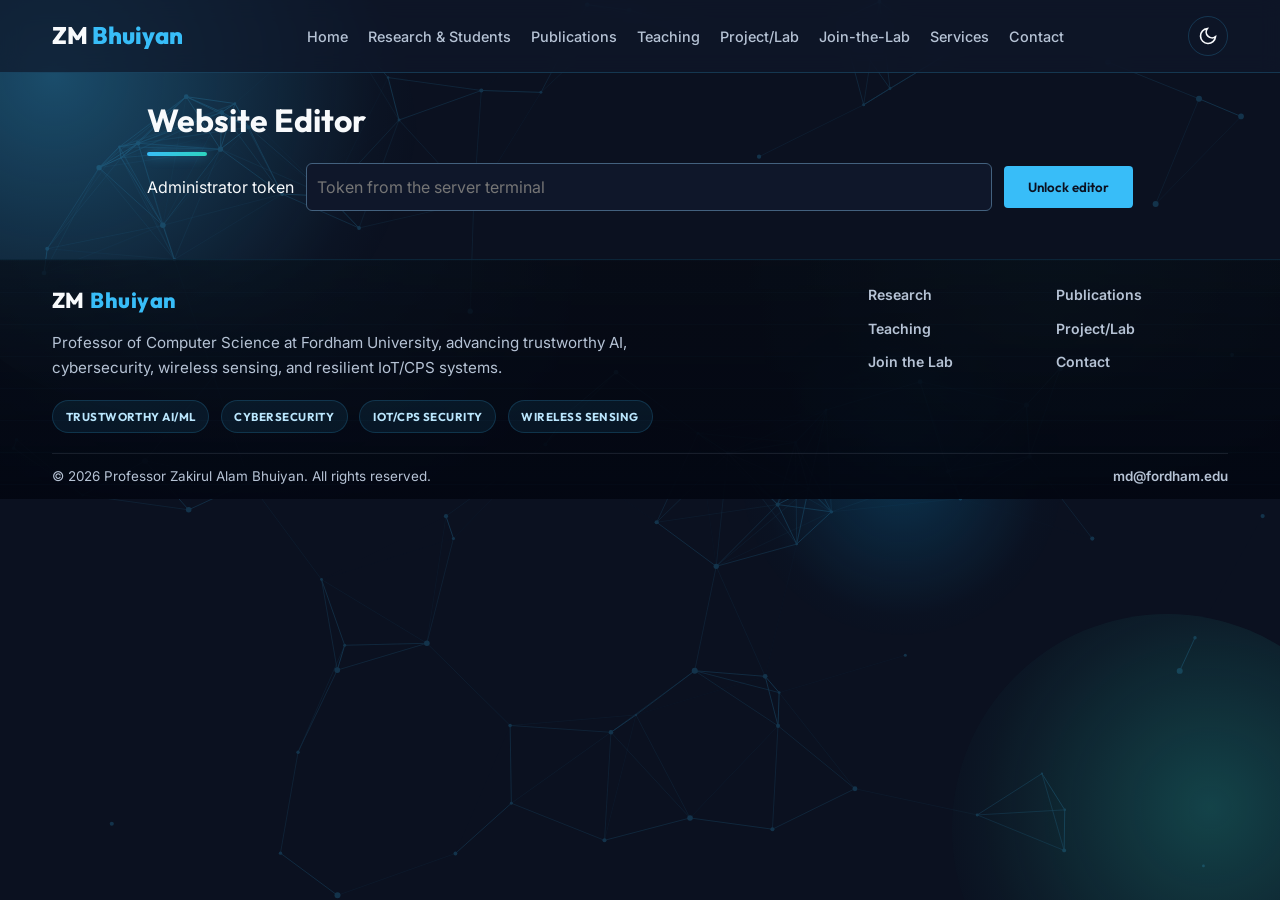
==== admin.html @ 20b56509 "Add files via upload" ====
<!DOCTYPE html>
<html lang="en">

<head>
    <meta charset="UTF-8">
    <meta name="viewport" content="width=device-width, initial-scale=1.0">
    <title>Website Editor | Zakirul Alam Bhuiyan</title>
    <meta name="robots" content="noindex, nofollow">
<meta name="description"
        content="Academic website of Professor Zakirul Alam Bhuiyan. Computer Science — Cybersecurity, Trustworthy AI/ML, Wireless Sensing, and Secure Systems.">
    <link rel="preconnect" href="https://fonts.googleapis.com">
    <link rel="preconnect" href="https://fonts.gstatic.com" crossorigin>
    <link
        href="https://fonts.googleapis.com/css2?family=Inter:wght@300;400;500;600&family=Outfit:wght@400;600;700;800&display=swap"
        rel="stylesheet">
    <link rel="stylesheet"
        href="https://cdnjs.cloudflare.com/ajax/libs/font-awesome/6.5.2/css/all.min.css">
    <link rel="stylesheet" href="style.css">
    <link rel="stylesheet" href="revision.css">
    <script>(function(){try{if(localStorage.getItem('theme')==='light'){document.documentElement.setAttribute('data-theme','light');}}catch(e){}})();</script>
</head>

<body>
    <!-- Abstract Canvas Background (Neural/Wireless design) -->
    <canvas id="bg-canvas"></canvas>

    <!-- Navigation -->
    <nav id="navbar">
        <div class="nav-container">
            <a href="index.html" class="logo">ZM <span>Bhuiyan</span></a>
            <ul class="nav-links">
                <li><a href="index.html" >Home</a></li>
                <li><a href="research.html">Research & Students</a></li>
                <li><a href="publications.html">Publications</a></li>
                <li><a href="teaching.html">Teaching</a></li>
                <li><a href="projects.html">Project/Lab</a></li>
                <li><a href="join-lab.html">Join-the-Lab</a></li>
                <li><a href="services.html">Services</a></li>
                <li><a href="contact.html">Contact</a></li>
            </ul>
            <div class="nav-controls">
                <button class="theme-toggle" aria-label="Toggle Theme">
                    <svg class="sun-icon" viewBox="0 0 24 24" fill="none" stroke="currentColor" stroke-width="2"><circle cx="12" cy="12" r="5"/><path d="M12 1v2M12 21v2M4.22 4.22l1.42 1.42M18.36 18.36l1.42 1.42M1 12h2M21 12h2M4.22 19.78l1.42-1.42M18.36 5.64l1.42-1.42"/></svg>
                    <svg class="moon-icon" viewBox="0 0 24 24" fill="none" stroke="currentColor" stroke-width="2"><path d="M21 12.79A9 9 0 1 1 11.21 3 7 7 0 0 0 21 12.79z"/></svg>
                </button>
                <button class="mobile-menu-btn" aria-label="Toggle Menu">
                    <span class="bar"></span>
                    <span class="bar"></span>
                    <span class="bar"></span>
                </button>
            </div>
        </div>
    </nav>

    <!-- Hero Section -->
<section class="container admin-page">
<h1 class="section-title">Website Editor</h1>
<form id="admin-login" class="editor-login">
<label for="admin-token">Administrator token</label>
<input id="admin-token" type="password" autocomplete="off" required placeholder="Token from the server terminal">
<button class="btn primary-btn" type="submit">Unlock editor</button>
</form>
<p id="admin-status" role="status" aria-live="polite"></p>
<div id="admin-workspace" hidden>
<div class="editor-toolbar"><h2>Publications</h2><button id="admin-lock" class="btn secondary-btn">Lock editor</button><button id="export-publications" class="btn secondary-btn">Export JSON</button></div>
<p>Add or update a publication below. Citation numbers are assigned automatically by year, newest first.</p>
<form id="publication-editor" class="editor-grid">
<input type="hidden" name="id">
<label class="full">Authors<input name="authors" required maxlength="3000" placeholder="Author names, in publication order"></label>
<label class="full">Title<input name="title" required maxlength="3000"></label>
<label class="full">Journal / conference / publisher<input name="venue" required maxlength="3000"></label>
<label>Year<input name="year" type="number" min="1900" max="2100" required></label>
<label>Type<select name="kind"><option value="journals">Journal / Transactions</option><option value="conferences">Conference</option><option value="books">Book / Magazine</option></select></label>
<label>Volume<input name="volume" maxlength="100"></label><label>Issue / number<input name="issue" maxlength="100"></label>
<label>Pages<input name="pages" maxlength="100"></label><label>Impact factor<input name="impact_factor" type="number" min="0" max="999" step=".001"></label>
<label class="full">Publication / DOI URL<input name="url" type="url" maxlength="3000" placeholder="https://doi.org/…"></label>
<label class="full">Comment<input name="comment" maxlength="3000"></label>
<fieldset class="full"><legend>Research topics</legend><label><input name="topics" value="cyber" type="checkbox"> Cybersecurity</label><label><input name="topics" value="ai" type="checkbox"> Trustworthy AI / ML</label><label><input name="topics" value="wireless" type="checkbox"> Wireless sensing</label><label><input name="topics" value="iot" type="checkbox"> IoT / CPS</label></fieldset>
<fieldset class="full"><legend>Journal recognition</legend><label><input name="prestigious" type="checkbox"> Prestigious journal</label><label><input name="sci" type="checkbox"> SCI indexed</label></fieldset>
<div class="full editor-toolbar"><button type="submit" class="btn primary-btn">Save publication</button><button type="reset" class="btn secondary-btn">New / clear form</button></div>
</form>
<div id="editor-records"></div>
<h2>Contact inbox</h2><p>Messages submitted through the website are saved here.</p><button id="refresh-inbox" class="btn secondary-btn">Refresh inbox</button><div id="editor-inbox"></div>
</div></section>
    <footer class="site-footer">
        <div class="container footer-content">
            <div class="footer-brand">
                <a href="index.html" class="footer-logo">ZM <span>Bhuiyan</span></a>
                <p>Professor of Computer Science at Fordham University, advancing trustworthy AI, cybersecurity, wireless sensing, and resilient IoT/CPS systems.</p>
            </div>
            <div class="footer-links">
                <a href="research.html">Research</a>
                <a href="publications.html">Publications</a>
                <a href="teaching.html">Teaching</a>
                <a href="projects.html">Project/Lab</a>
                <a href="join-lab.html">Join the Lab</a>
                <a href="contact.html">Contact</a>
            </div>
            <div class="footer-focus">
                <span>Trustworthy AI/ML</span>
                <span>Cybersecurity</span>
                <span>IoT/CPS Security</span>
                <span>Wireless Sensing</span>
            </div>
            <div class="footer-bottom">
                <p>&copy; 2026 Professor Zakirul Alam Bhuiyan. All rights reserved.</p>
                <a href="mailto:md@fordham.edu">md@fordham.edu</a>
            </div>
        </div>
    </footer>
    <script src="script.js"></script>
<script src="admin.js"></script>
</body>

</html>
---- style.css ----
:root {
    --bg-color: #0b1120;
    --bg-alt: #0f172a;
    --acc-color: #38bdf8;
    --text-main: #f8fafc;
    --text-sec: #94a3b8;
    --glass-bg: rgba(15, 23, 42, 0.7);
    --border-color: rgba(56, 189, 248, 0.2);
    --photo-frame: #13233f;
    --font-head: 'Outfit', sans-serif;
    --font-body: 'Inter', sans-serif;
}

* {
    margin: 0;
    padding: 0;
    box-sizing: border-box;
    scroll-behavior: smooth;
}

body {
    background-color: var(--bg-color);
    color: var(--text-main);
    font-family: var(--font-body);
    line-height: 1.6;
    overflow-x: hidden;
    position: relative;
    isolation: isolate;
}

canvas#bg-canvas {
    position: fixed;
    top: 0;
    left: 0;
    width: 100vw;
    height: 100vh;
    z-index: -2;
    opacity: 0.45;
}

.bg-3d-scene {
    position: fixed;
    inset: 0;
    z-index: -3;
    pointer-events: none;
    overflow: hidden;
    transform-style: preserve-3d;
    perspective: 1200px;
}

.bg-orb {
    position: absolute;
    border-radius: 50%;
    filter: blur(0.5px);
    transform-style: preserve-3d;
}

.orb-a {
    width: min(48vw, 520px);
    height: min(48vw, 520px);
    top: -12%;
    left: -8%;
    background: radial-gradient(circle at 30% 35%, rgba(56, 189, 248, 0.35), rgba(56, 189, 248, 0.02) 65%, transparent 75%);
    animation: orbFloatA 16s ease-in-out infinite alternate;
}

.orb-b {
    width: min(38vw, 430px);
    height: min(38vw, 430px);
    bottom: -16%;
    right: -8%;
    background: radial-gradient(circle at 60% 45%, rgba(45, 212, 191, 0.26), rgba(45, 212, 191, 0.03) 65%, transparent 80%);
    animation: orbFloatB 20s ease-in-out infinite alternate;
}

.orb-c {
    width: min(26vw, 320px);
    height: min(26vw, 320px);
    top: 35%;
    left: 58%;
    background: radial-gradient(circle at 50% 50%, rgba(14, 165, 233, 0.22), rgba(14, 165, 233, 0.01) 62%, transparent 78%);
    animation: orbFloatC 13s ease-in-out infinite alternate;
}

@keyframes orbFloatA {
    0% {
        transform: translate3d(0, 0, -20px) rotateX(4deg) rotateY(-8deg);
    }
    100% {
        transform: translate3d(4%, 6%, 90px) rotateX(-6deg) rotateY(10deg);
    }
}

@keyframes orbFloatB {
    0% {
        transform: translate3d(0, 0, -30px) rotateX(-8deg) rotateY(4deg);
    }
    100% {
        transform: translate3d(-6%, -8%, 120px) rotateX(10deg) rotateY(-8deg);
    }
}

@keyframes orbFloatC {
    0% {
        transform: translate3d(0, 0, -15px) rotateX(4deg) rotateY(6deg);
    }
    100% {
        transform: translate3d(-8%, 10%, 80px) rotateX(-6deg) rotateY(-7deg);
    }
}

.tilt-3d {
    transform-style: preserve-3d;
    transition: transform 0.22s ease, box-shadow 0.25s ease;
    will-change: transform;
}

.tilt-3d > * {
    transform: translateZ(24px);
}

@media (max-width: 768px) {
    .orb-a {
        width: 70vw;
        height: 70vw;
    }

    .orb-b {
        width: 56vw;
        height: 56vw;
    }

    .orb-c {
        width: 40vw;
        height: 40vw;
        left: 50%;
    }
}

@media (prefers-reduced-motion: reduce) {
    .bg-orb {
        animation: none !important;
    }

    .tilt-3d,
    .tilt-3d > * {
        transition: none !important;
        transform: none !important;
    }
}

.container {
    max-width: 1200px;
    margin: 0 auto;
    padding: 0 2rem;
}

h1, h2, h3, h4, h5, h6 {
    font-family: var(--font-head);
    font-weight: 700;
}

a {
    text-decoration: none;
    color: var(--acc-color);
    transition: all 0.3s ease;
}

a:hover {
    filter: brightness(1.2);
}

.section-title {
    font-size: 2.5rem;
    margin-bottom: 2rem;
    position: relative;
    display: inline-block;
}

.section-title::after {
    content: '';
    position: absolute;
    bottom: -10px;
    left: 0;
    width: 60px;
    height: 4px;
    background: var(--acc-color);
    border-radius: 2px;
}

section {
    padding: 100px 0;
    position: relative;
    z-index: 10;
}

.section-alt {
    background-color: var(--bg-alt);
    border-top: 1px solid var(--border-color);
    border-bottom: 1px solid var(--border-color);
}

/* Navbar */
nav {
    position: fixed;
    top: 0;
    width: 100%;
    backdrop-filter: blur(10px);
    background-color: var(--glass-bg);
    border-bottom: 1px solid var(--border-color);
    z-index: 1000;
    padding: 1rem 0;
    transition: all 0.3s;
}

.nav-container {
    max-width: 1200px;
    margin: 0 auto;
    padding: 0 2rem;
    display: flex;
    justify-content: space-between;
    align-items: center;
}

.logo {
    font-family: var(--font-head);
    font-size: 1.5rem;
    font-weight: 800;
    color: var(--text-main);
}

.logo span {
    color: var(--acc-color);
}

.nav-links {
    list-style: none;
    display: flex;
    gap: 1.25rem;
}

.nav-links li a {
    color: var(--text-sec);
    font-weight: 500;
    font-size: 0.9rem;
    transition: color 0.3s;
    white-space: nowrap;
}

.nav-links li a:hover,
.nav-links li a.active {
    color: var(--acc-color);
}

.mobile-menu-btn {
    display: none;
    background: none;
    border: none;
    cursor: pointer;
}

.mobile-menu-btn .bar {
    display: block;
    width: 25px;
    height: 3px;
    margin: 5px auto;
    background-color: var(--text-main);
    transition: all 0.3s;
}

/* Hero Section */
.hero {
    min-height: 100vh;
    display: flex;
    align-items: flex-start;
    padding-top: 88px;
    padding-bottom: 72px;
}

.hero-content {
    max-width: 1200px;
    margin: 0 auto;
    padding: 0 2rem;
    display: grid;
    grid-template-columns: minmax(0, 1.15fr) minmax(320px, 0.85fr);
    align-items: center;
    gap: clamp(2rem, 4vw, 4rem);
}

.hero-text {
    max-width: 680px;
    padding-top: 1rem;
}

.glitch {
    font-size: 3.5rem;
    font-weight: 800;
    line-height: 1.1;
    margin-bottom: 1rem;
    color: var(--text-main);
}

.title-credentials {
    font-size: 0.68em;
    font-weight: 600;
    color: var(--text-sec);
    letter-spacing: 0.01em;
}

.tagline {
    font-size: 1.35rem;
    color: var(--acc-color);
    margin-bottom: 1rem;
    font-weight: 600;
}

.hero-role {
    font-size: 1.1rem;
    color: var(--acc-color);
    font-weight: 600;
    margin-bottom: 0.2rem;
}

.hero-affiliation {
    color: var(--text-main);
    margin-bottom: 0.85rem;
}

.bio-summary {
    font-size: 1rem;
    color: var(--text-sec);
    max-width: 650px;
    margin-bottom: 1.5rem;
}

.hero-buttons {
    display: flex;
    gap: 1rem;
    flex-wrap: wrap;
    margin-bottom: 1.2rem;
}

.btn {
    padding: 0.8rem 1.5rem;
    border-radius: 4px;
    font-weight: 600;
    font-family: var(--font-head);
    transition: all 0.3s ease;
    cursor: pointer;
    border: none;
    display: inline-block;
}

.primary-btn {
    background-color: var(--acc-color);
    color: #0b1120;
}

.primary-btn:hover {
    background-color: #7dd3fc;
    box-shadow: 0 0 15px rgba(56, 189, 248, 0.4);
}

.secondary-btn {
    background-color: transparent;
    color: var(--acc-color);
    border: 2px solid var(--acc-color);
}

.secondary-btn:hover {
    background-color: rgba(56, 189, 248, 0.1);
}

.news-box {
    background: rgba(15, 23, 42, 0.8);
    border-left: 4px solid var(--acc-color);
    padding: 1rem;
    border-radius: 4px;
    display: flex;
    align-items: center;
    gap: 1rem;
}

.highlights-box {
    background: rgba(15, 23, 42, 0.78);
    border: 1px solid var(--border-color);
    border-left: 4px solid var(--acc-color);
    border-radius: 8px;
    padding: 1rem 1rem 1rem 1.1rem;
    max-width: 690px;
}

.highlights-box h3 {
    margin-bottom: 0.65rem;
    font-size: 1.05rem;
}

.highlights-box p {
    color: var(--text-sec);
    margin: 0;
}

.highlights-list {
    margin-left: 1rem;
    color: var(--text-sec);
    display: grid;
    gap: 0.45rem;
}

.highlights-list li {
    line-height: 1.45;
    font-size: 0.93rem;
}

.news-box p {
    margin: 0;
}

.news-badge {
    background: var(--acc-color);
    color: #0b1120;
    padding: 0.2rem 0.5rem;
    border-radius: 4px;
    font-weight: 700;
    font-size: 0.8rem;
    text-transform: uppercase;
}

.hero-image {
    display: flex;
    justify-content: center;
    align-self: flex-start;
    padding-top: 0;
    margin-top: 18px;
}

.img-wrapper {
    width: min(100%, 390px);
    aspect-ratio: 1 / 1;
    border-radius: 30px;
    overflow: hidden;
    position: relative;
    border: 8px solid var(--photo-frame);
    box-shadow: 0 0 30px rgba(56, 189, 248, 0.2);
}

.img-wrapper img {
    width: 100%;
    height: 100%;
    object-fit: cover;
    transition: transform 0.5s;
}

.img-wrapper:hover img {
    transform: scale(1.05);
}

.quick-pubs-modal {
    position: fixed;
    inset: 0;
    display: none;
    z-index: 1300;
}

.quick-pubs-modal.open {
    display: block;
}

.quick-pubs-backdrop {
    position: absolute;
    inset: 0;
    background: rgba(2, 8, 23, 0.72);
    backdrop-filter: blur(4px);
}

.quick-pubs-panel {
    position: fixed;
    top: 50%;
    left: 50%;
    transform: translate(-50%, -50%);
    width: min(780px, 96vw);
    max-height: min(88vh, calc(100dvh - 2rem));
    overflow-y: auto;
    -webkit-overflow-scrolling: touch;
    overscroll-behavior: contain;
    background: linear-gradient(140deg, rgba(15, 23, 42, 0.96), rgba(8, 14, 32, 0.96));
    border: 1px solid var(--border-color);
    border-radius: 12px;
    padding: 1.5rem;
    box-shadow: 0 24px 80px rgba(2, 8, 23, 0.5);
    z-index: 1301;
}

.quick-pubs-close {
    position: absolute;
    top: 0.6rem;
    right: 0.8rem;
    font-size: 1.8rem;
    line-height: 1;
    border: none;
    background: transparent;
    color: var(--text-sec);
    cursor: pointer;
}

.quick-pubs-close:hover {
    color: var(--acc-color);
}

.quick-pubs-note {
    color: var(--text-sec);
    margin-bottom: 0.8rem;
}

.quick-pubs-list {
    margin: 0 0 1.2rem 1rem;
    display: grid;
    gap: 0.55rem;
    color: var(--text-main);
}

.quick-pubs-list a {
    text-decoration: underline;
}

/* About Section */
.about-grid {
    display: grid;
    grid-template-columns: 1fr 1fr;
    gap: 3rem;
}

.about-grid.long-bio-expanded {
    grid-template-columns: 1fr;
}

.about-text h3, .lab-highlight h3 {
    font-size: 1.5rem;
    margin-bottom: 1rem;
    color: var(--text-main);
}

.about-text p, .lab-highlight p {
    color: var(--text-sec);
    margin-bottom: 1rem;
}

.long-bio-toggle {
    background: rgba(56, 189, 248, 0.08);
    border: 1px solid var(--border-color);
    padding: 0.55rem 0.85rem;
    margin: 0.35rem 0 1rem;
    color: var(--text-main);
    font-family: var(--font-head);
    font-size: 0.95rem;
    font-weight: 600;
    cursor: pointer;
    border-radius: 999px;
    display: inline-flex;
    align-items: center;
    gap: 0.45rem;
    transition: all 0.25s ease;
}

.long-bio-toggle::before {
    content: '+';
    color: var(--acc-color);
    font-size: 1.1rem;
    line-height: 1;
}

.long-bio-toggle:hover {
    border-color: var(--acc-color);
    transform: translateY(-1px);
}

.long-bio-toggle[aria-expanded="true"]::before {
    content: '-';
}

.long-bio-content {
    opacity: 0;
    transform: translateY(16px) scale(0.985);
    transform-origin: top center;
    max-height: 0;
    overflow: hidden;
    transition: opacity 0.42s ease, transform 0.42s ease, max-height 0.52s ease;
    pointer-events: none;
    position: relative;
}

.long-bio-content.is-open {
    opacity: 1;
    transform: translateY(0) scale(1);
    max-height: 2600px;
    pointer-events: auto;
}

.long-bio-shell {
    margin-top: 0.25rem;
    position: relative;
    padding: 1.15rem;
    border-radius: 14px;
    border: 1px solid var(--border-color);
    background: linear-gradient(145deg, rgba(10, 22, 45, 0.72), rgba(10, 18, 35, 0.72));
    overflow: hidden;
}

.long-bio-shell::before {
    content: '';
    position: absolute;
    inset: -45% -35%;
    background:
        conic-gradient(from 0deg, rgba(56, 189, 248, 0.25), transparent 28%, rgba(45, 212, 191, 0.2) 54%, transparent 78%, rgba(56, 189, 248, 0.25));
    filter: blur(14px);
    animation: longBioSpin 13s linear infinite;
}

.long-bio-shell > * {
    position: relative;
    z-index: 1;
}

.long-bio-kicker,
.long-bio-metrics span,
.bio-node {
    opacity: 0;
    transform: translateY(14px);
    transition: opacity 0.36s ease, transform 0.36s ease;
}

.long-bio-content.is-open .long-bio-kicker,
.long-bio-content.is-open .long-bio-metrics span,
.long-bio-content.is-open .bio-node {
    opacity: 1;
    transform: translateY(0);
}

.long-bio-content.is-open .long-bio-kicker { transition-delay: 0.08s; }
.long-bio-content.is-open .long-bio-metrics span:nth-child(1) { transition-delay: 0.12s; }
.long-bio-content.is-open .long-bio-metrics span:nth-child(2) { transition-delay: 0.16s; }
.long-bio-content.is-open .long-bio-metrics span:nth-child(3) { transition-delay: 0.2s; }
.long-bio-content.is-open .long-bio-metrics span:nth-child(4) { transition-delay: 0.24s; }
.long-bio-content.is-open .bio-node:nth-child(1) { transition-delay: 0.26s; }
.long-bio-content.is-open .bio-node:nth-child(2) { transition-delay: 0.32s; }
.long-bio-content.is-open .bio-node:nth-child(3) { transition-delay: 0.38s; }
.long-bio-content.is-open .bio-node:nth-child(4) { transition-delay: 0.44s; }

.long-bio-kicker {
    color: var(--acc-color);
    font-weight: 700;
    text-transform: uppercase;
    letter-spacing: 0.08em;
    font-size: 0.76rem;
    margin-bottom: 0.65rem;
}

.long-bio-metrics {
    display: flex;
    flex-wrap: wrap;
    gap: 0.45rem;
    margin-bottom: 0.95rem;
}

.long-bio-metrics span {
    font-size: 0.78rem;
    color: var(--text-main);
    padding: 0.35rem 0.65rem;
    border-radius: 999px;
    border: 1px solid var(--border-color);
    background: rgba(56, 189, 248, 0.12);
}

.long-bio-stream {
    display: grid;
    gap: 0.75rem;
}

.bio-node {
    padding: 0.8rem 0.9rem 0.75rem;
    border-radius: 11px;
    background: rgba(8, 15, 30, 0.68);
    border: 1px solid rgba(56, 189, 248, 0.18);
    box-shadow: inset 0 0 0 1px rgba(148, 163, 184, 0.05);
    backdrop-filter: blur(1px);
    position: relative;
}

.bio-node::before {
    content: '';
    position: absolute;
    left: -8px;
    top: 12px;
    width: 6px;
    height: calc(100% - 24px);
    border-radius: 999px;
    background: linear-gradient(180deg, rgba(56, 189, 248, 0.9), rgba(45, 212, 191, 0.35));
}

.bio-node h4 {
    font-size: 0.96rem;
    color: var(--text-main);
    margin-bottom: 0.35rem;
}

.bio-node p {
    color: var(--text-sec);
    margin-bottom: 0;
    line-height: 1.56;
    font-size: 0.95rem;
}

@keyframes longBioSpin {
    0% {
        transform: rotate(0deg);
    }
    100% {
        transform: rotate(360deg);
    }
}

.lab-highlight {
    background: rgba(56, 189, 248, 0.05);
    padding: 2rem;
    border-radius: 10px;
    border: 1px solid var(--border-color);
    transition: opacity 0.45s ease, transform 0.45s ease, max-height 0.45s ease, padding 0.45s ease, margin 0.45s ease, border-width 0.45s ease;
    max-height: 800px;
    overflow: hidden;
}

.about-grid.long-bio-expanded .lab-highlight {
    opacity: 0;
    transform: translateX(18px);
    max-height: 0;
    padding-top: 0;
    padding-bottom: 0;
    margin: 0;
    border-width: 0;
    pointer-events: none;
}

.about-text.long-bio-animated {
    position: relative;
    isolation: isolate;
    overflow: hidden;
    border: 1px solid var(--border-color);
    border-radius: 14px;
    padding: 1.2rem 1.2rem 0.8rem;
    background: rgba(15, 23, 42, 0.35);
}

.about-text.long-bio-animated::before {
    content: '';
    position: absolute;
    inset: -35%;
    z-index: 0;
    background:
        radial-gradient(circle at 20% 25%, rgba(56, 189, 248, 0.28), transparent 43%),
        radial-gradient(circle at 78% 36%, rgba(45, 212, 191, 0.22), transparent 40%),
        radial-gradient(circle at 50% 80%, rgba(14, 165, 233, 0.2), transparent 45%);
    filter: blur(16px);
    animation: bioAuroraShift 9.5s ease-in-out infinite alternate;
}

.about-text.long-bio-animated::after {
    content: '';
    position: absolute;
    inset: 0;
    z-index: 0;
    background:
        repeating-linear-gradient(125deg, rgba(56, 189, 248, 0.12) 0 2px, transparent 2px 15px),
        repeating-linear-gradient(-35deg, rgba(45, 212, 191, 0.08) 0 1px, transparent 1px 13px);
    opacity: 0.25;
    animation: bioGridDrift 14s linear infinite;
}

.about-text.long-bio-animated > * {
    position: relative;
    z-index: 1;
}

@keyframes bioAuroraShift {
    0% {
        transform: translate3d(-2%, -3%, 0) scale(1) rotate(0deg);
    }
    100% {
        transform: translate3d(3%, 2%, 0) scale(1.08) rotate(6deg);
    }
}

@keyframes bioGridDrift {
    0% {
        transform: translate3d(0, 0, 0);
    }
    100% {
        transform: translate3d(30px, -22px, 0);
    }
}

.inline-link {
    font-weight: 600;
    margin-top: 1rem;
    display: inline-block;
}

/* Research Section */
.research {
     width: 100%;
     max-width: 1200px;
     margin: 0 auto;
     padding: 100px 2rem;
}

.grid-layout {
    display: grid;
    grid-template-columns: 1fr 1fr;
    gap: 2rem;
}

.card {
    background: var(--bg-alt);
    border: 1px solid var(--border-color);
    padding: 2.5rem;
    border-radius: 10px;
}

.card h3 {
    font-size: 1.8rem;
    margin-bottom: 1.5rem;
}

.custom-list {
    list-style: none;
}

.custom-list li {
    position: relative;
    padding-left: 1.5rem;
    margin-bottom: 1rem;
    color: var(--text-sec);
}

.custom-list li::before {
    content: '▹';
    position: absolute;
    left: 0;
    color: var(--acc-color);
}

.student-category {
    margin-bottom: 1.5rem;
}

.student-category h4 {
    color: var(--acc-color);
    margin-bottom: 0.5rem;
}

.student-category p {
    color: var(--text-sec);
}

/* Research Hub (Research Page) */
.research-hub .section-title {
    margin-bottom: 1.25rem;
}

.research-topic-tabs {
    margin-bottom: 1.35rem;
}

.research-overview-note {
    width: min(680px, 100%);
    margin: 0;
    padding: 1.6rem 1.5rem;
    border: 2px solid #0b3750;
    background: linear-gradient(145deg, #0c5678, #0f6a93);
    color: #eff8ff;
    font-size: 1.12rem;
    line-height: 1.52;
    position: relative;
    box-shadow: 0 16px 36px rgba(2, 30, 48, 0.45);
}

.research-overview-note::before {
    content: '';
    position: absolute;
    width: 220px;
    height: 115px;
    left: -184px;
    top: -46px;
    background: linear-gradient(145deg, #0b5a7f, #0f6a93);
    border: 3px solid #0b3750;
    border-right: none;
    clip-path: polygon(0 0, 100% 100%, 0 100%);
}

.research-tab-btn {
    background: transparent;
    border: 1px solid var(--border-color);
    color: var(--text-main);
    padding: 0.5rem 0.95rem;
    border-radius: 20px;
    cursor: pointer;
    transition: all 0.28s ease;
    font-family: var(--font-head);
    font-weight: 600;
    font-size: 0.9rem;
}

.research-tab-btn.active,
.research-tab-btn:hover {
    background: rgba(56, 189, 248, 0.14);
    border-color: var(--acc-color);
    color: var(--acc-color);
}

.research-switcher {
    position: relative;
}

.research-filter-item {
    background: linear-gradient(150deg, rgba(12, 20, 40, 0.88), rgba(7, 14, 30, 0.92));
    border: 1px solid rgba(56, 189, 248, 0.25);
    border-radius: 14px;
    padding: 1.45rem 1.35rem;
    display: none;
    min-height: 280px;
}

.research-filter-item.is-visible-panel {
    display: block;
    animation: researchPanelIn 0.35s ease;
}

.research-filter-item h3 {
    margin-bottom: 0.95rem;
    font-size: 1.34rem;
}

.research-filter-item p {
    color: var(--text-sec);
}

@keyframes researchPanelIn {
    from {
        opacity: 0;
        transform: translateY(10px);
    }
    to {
        opacity: 1;
        transform: translateY(0);
    }
}

.chip-list {
    display: flex;
    flex-wrap: wrap;
    gap: 0.55rem;
    margin-bottom: 0.95rem;
}

.chip-list span {
    display: inline-flex;
    align-items: center;
    padding: 0.35rem 0.72rem;
    border-radius: 999px;
    border: 1px solid rgba(56, 189, 248, 0.35);
    background: rgba(56, 189, 248, 0.12);
    color: #d7f2ff;
    font-size: 0.85rem;
    font-weight: 600;
}

.research-list {
    margin: 0;
    padding-left: 1.1rem;
    color: var(--text-sec);
    display: grid;
    gap: 0.68rem;
}

.research-list li::marker {
    color: var(--acc-color);
}

.research-areas-showcase {
    display: grid;
    grid-template-columns: 1.08fr 0.92fr;
    gap: 1.2rem;
    align-items: stretch;
    margin-bottom: 1rem;
}

.research-areas-text {
    border: 1px solid rgba(56, 189, 248, 0.22);
    border-radius: 12px;
    background: linear-gradient(145deg, rgba(56, 189, 248, 0.08), rgba(15, 23, 42, 0.5));
    padding: 1rem 1rem 0.9rem;
    height: 100%;
}

.research-areas-intro {
    margin-bottom: 0.75rem;
    color: #d9f5ff;
    font-size: 0.96rem;
    line-height: 1.5;
}

.research-areas-points {
    margin: 0;
    padding-left: 0;
    list-style: none;
    display: grid;
    gap: 0.45rem;
}

.research-areas-points li {
    color: #e7edf7;
    font-size: 1rem;
    line-height: 1.45;
    font-weight: 520;
    position: relative;
    padding-left: 1rem;
}

.research-areas-points li::before {
    content: '';
    position: absolute;
    left: 0;
    top: 0.62rem;
    width: 6px;
    height: 6px;
    border-radius: 50%;
    background: var(--acc-color);
    box-shadow: 0 0 0 4px rgba(56, 189, 248, 0.18);
}

.research-areas-image-box {
    margin: 0;
    border: 1px solid rgba(56, 189, 248, 0.28);
    border-radius: 12px;
    padding: 0.5rem;
    background: linear-gradient(145deg, rgba(56, 189, 248, 0.11), rgba(15, 23, 42, 0.75));
    box-shadow: 0 16px 28px rgba(2, 6, 23, 0.45);
    height: 100%;
}

.research-areas-image-box img {
    width: 100%;
    height: 100%;
    display: block;
    border-radius: 8px;
    object-fit: cover;
}

.research-overview-shell {
    display: grid;
    gap: 1rem;
}

.overview-pillars-title {
    text-transform: uppercase;
    letter-spacing: 0.06em;
    font-weight: 800;
    color: #c6f1ff;
    font-family: var(--font-head);
    text-align: center;
    padding-top: 0.2rem;
}

.overview-pillars-grid {
    display: grid;
    grid-template-columns: repeat(5, minmax(0, 1fr));
    gap: 0.8rem;
}

.overview-pillar-card {
    background: linear-gradient(145deg, rgba(56, 189, 248, 0.12), rgba(15, 23, 42, 0.58));
    border: 1px solid rgba(56, 189, 248, 0.22);
    border-radius: 12px;
    padding: 0.9rem 0.85rem;
    display: flex;
    flex-direction: column;
    align-items: center;
    text-align: center;
    transition: transform 0.3s cubic-bezier(0.25, 0.8, 0.25, 1), box-shadow 0.3s ease, border-color 0.3s ease;
}

.overview-pillar-card:hover {
    transform: translateY(-5px);
    border-color: rgba(56, 189, 248, 0.55);
    box-shadow: 0 8px 24px rgba(56, 189, 248, 0.18);
}

.pillar-icon {
    width: 48px;
    height: 48px;
    border-radius: 50%;
    display: flex;
    align-items: center;
    justify-content: center;
    font-size: 0.76rem;
    font-weight: 800;
    color: #0f172a;
    background: #dbeafe;
    margin: 0 auto 0.7rem;
    flex-shrink: 0;
}

.pillar-icon svg {
    width: 24px;
    height: 24px;
    display: block;
}

.pillar-icon i {
    font-size: 22px;
    line-height: 1;
}

.pillar-cp { background: #dbeafe; color: #1d4ed8; }
.pillar-ai { background: #ede9fe; color: #7c3aed; }
.pillar-ws { background: #ccfbf1; color: #0d9488; }
.pillar-cs { background: #dcfce7; color: #16a34a; }
.pillar-dm { background: #fef3c7; color: #d97706; }

.overview-pillar-card h4 {
    font-size: 1.02rem;
    margin-bottom: 0.35rem;
}

.overview-pillar-card p {
    margin: 0;
    color: #dbeafe;
    font-size: 0.9rem;
    line-height: 1.45;
}

.overview-impact-grid {
    display: grid;
    grid-template-columns: repeat(3, minmax(0, 1fr));
    gap: 0.8rem;
}

.overview-impact-card {
    border-radius: 14px;
    padding: 1rem 0.9rem;
    background: linear-gradient(165deg, rgba(3, 27, 63, 0.98), rgba(2, 21, 50, 0.98));
    border: 1px solid rgba(56, 189, 248, 0.34);
    box-shadow: inset 0 1px 0 rgba(125, 211, 252, 0.2);
}

.overview-impact-card h4 {
    font-size: 1.2rem;
    margin-bottom: 0.2rem;
}

.impact-card-head {
    display: flex;
    align-items: center;
    gap: 0.45rem;
    line-height: 1.2;
}

.impact-title-icon {
    width: 30px;
    height: 30px;
    border-radius: 8px;
    display: inline-flex;
    align-items: center;
    justify-content: center;
    background: rgba(103, 232, 249, 0.14);
    color: #a5f3fc;
    border: 1px solid rgba(165, 243, 252, 0.28);
    flex-shrink: 0;
}

.impact-title-icon svg {
    width: 18px;
    height: 18px;
    display: block;
}

.impact-title-icon i {
    font-size: 16px;
    line-height: 1;
}

.impact-sub {
    margin-bottom: 0.75rem;
    color: #a5f3fc;
    font-size: 0.88rem;
}

.impact-items,
.impact-metrics {
    display: grid;
    grid-template-columns: repeat(2, minmax(0, 1fr));
    gap: 0.55rem;
}

.impact-items div,
.impact-metrics div {
    border: 1px solid rgba(125, 211, 252, 0.25);
    border-radius: 10px;
    background: rgba(11, 33, 66, 0.74);
    padding: 0.55rem;
    min-height: 84px;
    transition: transform 0.3s cubic-bezier(0.25, 0.8, 0.25, 1), box-shadow 0.3s ease, border-color 0.3s ease;
}

.impact-items div:hover,
.impact-metrics div:hover {
    transform: translateY(-4px);
    border-color: rgba(56, 189, 248, 0.55);
    box-shadow: 0 6px 16px rgba(56, 189, 248, 0.16);
}

.impact-items div,
.impact-metrics div {
    display: flex;
    flex-direction: column;
    align-items: center;
    justify-content: center;
    text-align: center;
}

.impact-item-icon {
    width: 28px;
    height: 28px;
    border-radius: 8px;
    display: flex;
    align-items: center;
    justify-content: center;
    margin-bottom: 0.35rem;
    color: #7dd3fc;
    background: rgba(125, 211, 252, 0.12);
    border: 1px solid rgba(125, 211, 252, 0.24);
}

.impact-item-icon svg {
    width: 16px;
    height: 16px;
    display: block;
}

.impact-item-icon i {
    font-size: 14px;
    line-height: 14px;
    width: 14px;
    height: 14px;
    display: inline-block;
    text-align: center;
    vertical-align: middle;
    margin: 0;
    padding: 0;
}

.impact-items strong,
.impact-metrics strong {
    display: block;
    color: #e0f2fe;
    margin-bottom: 0.25rem;
    font-size: 0.95rem;
}

.impact-items span,
.impact-metrics span {
    color: #bfdbfe;
    font-size: 0.82rem;
    line-height: 1.35;
    display: block;
}

.impact-metrics strong {
    font-size: 1.45rem;
    line-height: 1;
    color: #67e8f9;
}

.overview-vision-strip {
    display: grid;
    grid-template-columns: 1.5fr repeat(3, 1fr);
    gap: 0.65rem;
}

.vision-main,
.vision-mini {
    border-radius: 12px;
    border: 1px solid rgba(56, 189, 248, 0.2);
    background: linear-gradient(150deg, rgba(56, 189, 248, 0.1), rgba(12, 21, 41, 0.72));
    padding: 0.82rem 0.9rem;
}

.vision-main strong {
    font-size: 1rem;
    text-transform: uppercase;
    letter-spacing: 0.04em;
    color: #a5f3fc;
}

.vision-main-head {
    display: inline-flex;
    align-items: center;
    gap: 0.4rem;
}

.vision-main p {
    margin-top: 0.4rem;
    color: #dbeafe;
    font-size: 0.9rem;
    line-height: 1.45;
}

.vision-mini {
    display: flex;
    align-items: flex-start;
    gap: 0.45rem;
    color: #dbeafe;
    font-weight: 600;
    font-size: 0.89rem;
    line-height: 1.35;
}

.vision-mini-icon {
    width: 29px;
    height: 29px;
    border-radius: 8px;
    display: inline-flex;
    align-items: center;
    justify-content: center;
    color: #7dd3fc;
    background: rgba(125, 211, 252, 0.15);
    border: 1px solid rgba(125, 211, 252, 0.25);
    flex-shrink: 0;
}

.vision-mini-icon svg {
    width: 17px;
    height: 17px;
    display: block;
}

.vision-mini-icon i {
    font-size: 15px;
    line-height: 1;
}

.project-mini-grid {
    display: grid;
    grid-template-columns: repeat(2, minmax(0, 1fr));
    gap: 0.85rem;
}

.project-mini-grid > div {
    background: rgba(56, 189, 248, 0.08);
    border: 1px solid rgba(56, 189, 248, 0.22);
    border-radius: 10px;
    padding: 0.95rem 0.85rem;
}

.project-mini-grid h4 {
    color: var(--acc-color);
    font-size: 0.98rem;
    margin-bottom: 0.3rem;
}

.project-mini-grid p {
    font-size: 0.92rem;
    line-height: 1.45;
}

.student-columns {
    display: grid;
    grid-template-columns: 1fr 1fr;
    gap: 1rem;
}

.student-columns h4 {
    color: var(--acc-color);
    margin-bottom: 0.4rem;
}

.student-columns p {
    margin-bottom: 0.55rem;
}

/* Publications */
.publications .container {
    display: flex;
    flex-direction: column;
}

.pub-topics {
    margin-top: 2rem;
    order: 2;
}

.topic-tabs {
    display: flex;
    gap: 1rem;
    margin-bottom: 2rem;
    flex-wrap: wrap;
}

.tab-btn {
    background: transparent;
    border: 1px solid var(--border-color);
    color: var(--text-main);
    padding: 0.5rem 1.5rem;
    border-radius: 20px;
    cursor: pointer;
    transition: all 0.3s;
}

.tab-btn.active, .tab-btn:hover {
    background: rgba(56, 189, 248, 0.1);
    border-color: var(--acc-color);
    color: var(--acc-color);
}

.pub-list h4 {
    font-size: 1.3rem;
    margin: 2rem 0 1rem;
    color: var(--text-main);
    background: var(--bg-alt);
    border: 1px solid var(--border-color);
    border-radius: 8px;
    padding: 0.7rem 1rem;
}

.pub-item {
    display: flex;
    gap: 1.5rem;
    padding: 1.5rem;
    background: rgba(255, 255, 255, 0.02);
    border-left: 3px solid var(--border-color);
    border-radius: 4px;
    margin-bottom: 1rem;
    transition: all 0.3s;
}

.pub-item:hover {
    background: rgba(255, 255, 255, 0.05);
    border-left-color: var(--acc-color);
}

.pub-year {
    font-family: var(--font-head);
    font-weight: 700;
    color: var(--acc-color);
    font-size: 1.2rem;
}

.pub-authors {
    color: var(--text-sec);
    font-size: 0.9rem;
}

.pub-title {
    font-weight: 600;
    margin: 0.3rem 0;
    color: var(--text-main);
}

.pub-venue {
    font-size: 0.9rem;
    font-style: italic;
    color: var(--text-sec);
}

.pub-data-model {
    display: grid;
    grid-template-columns: repeat(auto-fit, minmax(190px, 1fr));
    gap: 0.65rem;
    margin-top: 1rem;
    padding-top: 1rem;
    border-top: 1px solid rgba(56, 189, 248, 0.14);
}

.pub-data-model div {
    background: rgba(56, 189, 248, 0.07);
    border: 1px solid rgba(56, 189, 248, 0.12);
    border-radius: 8px;
    padding: 0.65rem 0.75rem;
}

.pub-data-model span {
    display: block;
    color: var(--acc-color);
    font-family: var(--font-head);
    font-size: 0.72rem;
    font-weight: 800;
    letter-spacing: 0.04em;
    margin-bottom: 0.25rem;
    text-transform: uppercase;
}

.pub-data-model strong {
    color: var(--text-main);
    display: block;
    font-size: 0.84rem;
    line-height: 1.4;
}

.publication-impact-panel {
    margin-top: 4rem;
    padding: 2.2rem;
    border: 1px solid rgba(56, 189, 248, 0.22);
    border-radius: 16px;
    background:
        radial-gradient(circle at 10% 10%, rgba(56, 189, 248, 0.14), transparent 30%),
        radial-gradient(circle at 85% 20%, rgba(45, 212, 191, 0.12), transparent 34%),
        linear-gradient(145deg, rgba(15, 23, 42, 0.82), rgba(8, 14, 30, 0.92));
    overflow: hidden;
    position: relative;
    order: 1;
}

.publication-impact-panel::before {
    content: '';
    position: absolute;
    inset: -45%;
    background: conic-gradient(from 120deg, transparent, rgba(56, 189, 248, 0.14), transparent 30%, rgba(45, 212, 191, 0.12), transparent 62%);
    animation: impactAuraSpin 18s linear infinite;
    opacity: 0.65;
}

.publication-impact-panel > * {
    position: relative;
    z-index: 1;
}

.publication-impact-header {
    text-align: center;
    margin-bottom: 2.6rem;
}

.publication-impact-header h3 {
    font-size: clamp(1.8rem, 4vw, 3rem);
    color: var(--text-main);
    margin-bottom: 0.5rem;
}

.publication-impact-header p {
    color: var(--text-sec);
    font-size: 1.05rem;
}

.publication-impact-header::after {
    content: '';
    display: block;
    width: 90px;
    height: 4px;
    margin: 1rem auto 0;
    border-radius: 999px;
    background: linear-gradient(90deg, var(--acc-color), #2dd4bf);
    box-shadow: 0 0 18px rgba(56, 189, 248, 0.35);
}

.publication-impact-grid {
    display: grid;
    grid-template-columns: repeat(auto-fit, minmax(240px, 1fr));
    gap: 1.35rem;
}

.impact-card {
    background: rgba(15, 23, 42, 0.68);
    border: 1px solid rgba(56, 189, 248, 0.18);
    border-radius: 12px;
    padding: 1.45rem 1.35rem;
    position: relative;
    overflow: visible;
    transition: transform 0.32s ease, border-color 0.32s ease, box-shadow 0.32s ease, background 0.32s ease;
    animation: impactCardFloat 7s ease-in-out infinite;
}

.impact-card:nth-child(2) { animation-delay: 0.35s; }
.impact-card:nth-child(3) { animation-delay: 0.7s; }
.impact-card:nth-child(4) { animation-delay: 1.05s; }

.impact-card:hover {
    transform: translateY(-8px) scale(1.015);
    border-color: rgba(56, 189, 248, 0.55);
    background: rgba(15, 23, 42, 0.88);
    box-shadow: 0 18px 42px rgba(2, 8, 23, 0.38), 0 0 22px rgba(56, 189, 248, 0.14);
}

.impact-icon {
    width: 68px;
    height: 68px;
    border-radius: 50%;
    display: flex;
    align-items: center;
    justify-content: center;
    margin: -3rem auto 1rem;
    color: var(--acc-color);
    background: linear-gradient(145deg, rgba(56, 189, 248, 0.18), rgba(15, 23, 42, 0.95));
    border: 7px solid rgba(11, 17, 32, 0.92);
    box-shadow: 0 0 24px rgba(56, 189, 248, 0.22);
    font-size: 1.7rem;
}

.impact-card h4 {
    text-align: center;
    color: var(--text-main);
    font-size: 1rem;
    text-transform: uppercase;
    letter-spacing: 0.04em;
    margin-bottom: 0.7rem;
}

.impact-mini-line {
    width: 54px;
    height: 3px;
    border-radius: 999px;
    background: linear-gradient(90deg, var(--acc-color), #2dd4bf);
    margin: 0 auto 1rem;
}

.impact-item {
    display: flex;
    align-items: flex-start;
    gap: 0.9rem;
    padding: 0.9rem 0;
    border-bottom: 1px solid rgba(56, 189, 248, 0.12);
}

.impact-item:last-child {
    border-bottom: none;
}

.impact-item > span,
.publication-impact-footer span {
    width: 42px;
    height: 42px;
    min-width: 42px;
    border-radius: 50%;
    background: rgba(56, 189, 248, 0.16);
    color: var(--acc-color);
    border: 1px solid rgba(56, 189, 248, 0.25);
    display: flex;
    align-items: center;
    justify-content: center;
}

.impact-item strong {
    display: block;
    color: var(--acc-color);
    font-family: var(--font-head);
    font-size: 2rem;
    line-height: 1;
    margin-bottom: 0.25rem;
}

.impact-item .impact-text-strong {
    color: var(--text-main);
    font-size: 0.98rem;
}

.impact-item p {
    color: var(--text-sec);
    font-size: 0.9rem;
    line-height: 1.4;
}

.impact-logo-list {
    display: grid;
    gap: 1.2rem;
    padding-top: 0.3rem;
}

.impact-logo-list div {
    display: flex;
    align-items: center;
    gap: 0.85rem;
}

.impact-logo-list i {
    color: var(--acc-color);
    font-size: 2rem;
}

.impact-logo-list strong,
.impact-logo-list small {
    display: block;
}

.impact-logo-list strong {
    color: var(--text-main);
    font-family: var(--font-head);
    font-size: 1.25rem;
}

.impact-logo-list small {
    color: var(--text-sec);
    font-size: 0.82rem;
}

.publication-impact-footer {
    display: flex;
    justify-content: center;
    align-items: center;
    flex-wrap: wrap;
    gap: 0.85rem;
    margin-top: 2rem;
    color: var(--text-main);
    font-family: var(--font-head);
    font-size: 1.2rem;
}

@keyframes impactAuraSpin {
    from { transform: rotate(0deg); }
    to { transform: rotate(360deg); }
}

@keyframes impactCardFloat {
    0%, 100% { translate: 0 0; }
    50% { translate: 0 -4px; }
}

/* Teaching */
.teaching {
     width: 100%;
     max-width: 1200px;
     margin: 0 auto;
     padding: 100px 2rem;
}

.teaching-grid {
    display: grid;
    grid-template-columns: repeat(3, 1fr);
    gap: 2rem;
    margin-bottom: 3rem;
    margin-top: 2rem;
}

.teaching-item {
    background: var(--bg-alt);
    padding: 2rem;
    border-radius: 10px;
    border: 1px solid var(--border-color);
    text-align: center;
    transition: transform 0.3s;
}

.teaching-item:hover {
    transform: translateY(-5px);
}

.icon-box {
    width: 60px;
    height: 60px;
    background: rgba(56, 189, 248, 0.1);
    color: var(--acc-color);
    border-radius: 50%;
    display: flex;
    align-items: center;
    justify-content: center;
    margin: 0 auto 1.5rem;
}

.teaching-item h3 {
    margin-bottom: 1rem;
}

.teaching-item p {
    color: var(--text-sec);
    font-size: 0.95rem;
}

.teaching-resources {
    display: flex;
    gap: 1rem;
    justify-content: center;
}

/* Project / Lab Section */
.lab-overview {
    margin-bottom: 3rem;
}

.custom-tag-list {
    list-style: none;
    display: flex;
    flex-wrap: wrap;
    gap: 1rem;
    margin-top: 1rem;
}

.custom-tag-list li {
    background: rgba(56, 189, 248, 0.1);
    color: var(--acc-color);
    padding: 0.5rem 1rem;
    border-radius: 20px;
    font-size: 0.9rem;
    border: 1px solid var(--border-color);
}

.lab-visuals {
    display: grid;
    grid-template-columns: 1fr 1fr;
    gap: 2rem;
}

.placeholder-box {
    background: rgba(255, 255, 255, 0.02);
    border: 2px dashed var(--border-color);
    border-radius: 10px;
    height: 250px;
    display: flex;
    align-items: center;
    justify-content: center;
    color: var(--text-sec);
    font-family: var(--font-head);
    font-size: 1.2rem;
}

/* Service & Leadership */
.services {
    width: 100%;
    max-width: 1200px;
    margin: 0 auto;
    padding: 100px 2rem;
}

.services-wrapper {
    display: grid;
    grid-template-columns: 1fr 1fr;
    gap: 3rem;
    margin-bottom: 3rem;
}

.service-block h3 {
    color: var(--acc-color);
    margin-bottom: 1rem;
    font-size: 1.5rem;
}

.service-block ul {
    list-style: none;
    color: var(--text-sec);
}

.service-block ul li {
    margin-bottom: 1rem;
    padding-left: 1.5rem;
    position: relative;
}

.service-block ul li::before {
    content: '→';
    position: absolute;
    left: 0;
    color: var(--acc-color);
}

.hero-glass {
    background: linear-gradient(135deg, rgba(56, 189, 248, 0.1), rgba(15, 23, 42, 0.8));
    border: 1px solid rgba(56, 189, 248, 0.3);
    padding: 3rem;
    border-radius: 15px;
    backdrop-filter: blur(10px);
    text-align: center;
}

.hero-glass h3 {
    font-size: 2rem;
    margin-bottom: 2rem;
}

.opening-items {
    display: grid;
    grid-template-columns: 1fr 1fr;
    gap: 2rem;
    text-align: left;
    margin-bottom: 2rem;
}

.opening h4,
.opening h3 {
    color: var(--text-main);
    margin-bottom: 0.5rem;
}

.opening p {
    color: var(--text-sec);
}

/* Full Services Page */
.services-page {
    padding-top: 130px;
}

.services-hero {
    margin-bottom: 2rem;
    max-width: 920px;
}

.services-kicker {
    color: var(--acc-color);
    font-family: var(--font-head);
    font-size: 0.78rem;
    font-weight: 800;
    letter-spacing: 0.08em;
    margin-bottom: 0.35rem;
    text-transform: uppercase;
}

.services-hero .section-title {
    margin-bottom: 1.1rem;
}

.services-hero .section-subtitle {
    color: var(--text-sec);
    font-size: 1.02rem;
    line-height: 1.65;
    max-width: 860px;
}

.services-stats {
    display: flex;
    flex-wrap: wrap;
    gap: 0.55rem;
    margin-top: 1.25rem;
}

.services-stats span,
.service-chip-list li {
    border: 1px solid var(--border-color);
    border-radius: 999px;
    background: rgba(56, 189, 248, 0.09);
    color: var(--text-main);
    font-family: var(--font-head);
    font-size: 0.78rem;
    font-weight: 700;
    padding: 0.38rem 0.72rem;
}

.services-tabs {
    margin-bottom: 1.4rem;
}

.services-switcher {
    display: grid;
    gap: 1.2rem;
}

.services-switcher .service-panel {
    padding: 2rem;
    transition: border-color 0.28s ease, box-shadow 0.28s ease, transform 0.28s ease;
}

.services-switcher .service-panel:hover {
    border-color: rgba(56, 189, 248, 0.42);
    box-shadow: 0 14px 34px rgba(2, 8, 23, 0.24);
    transform: translateY(-2px);
}

.service-panel h2 {
    color: var(--text-main);
    font-size: 1.65rem;
    margin-bottom: 1.35rem;
}

.service-timeline-list {
    display: grid;
    gap: 0.8rem;
    list-style: none;
}

.service-timeline-list li,
.editorial-list > div,
.service-record-grid > div {
    background: rgba(15, 23, 42, 0.55);
    border: 1px solid rgba(56, 189, 248, 0.15);
    border-left: 4px solid var(--acc-color);
    border-radius: 10px;
    padding: 1rem 1.1rem;
    transition: background 0.28s ease, border-color 0.28s ease, box-shadow 0.28s ease, transform 0.28s ease;
}

.service-timeline-list strong,
.service-record-grid strong,
.editorial-list strong {
    color: var(--text-main);
    display: block;
    line-height: 1.45;
}

.service-timeline-list span,
.service-record-grid span,
.editorial-list span,
.service-mini-card span,
.proceedings-list article > span,
.talk-list span {
    color: var(--acc-color);
    display: inline-block;
    font-family: var(--font-head);
    font-size: 0.78rem;
    font-weight: 800;
    letter-spacing: 0.04em;
    margin-bottom: 0.35rem;
    text-transform: uppercase;
}

.service-card-grid,
.service-record-grid,
.conference-grid {
    display: grid;
    grid-template-columns: repeat(auto-fit, minmax(260px, 1fr));
    gap: 1rem;
}

.service-mini-card,
.proceedings-list article,
.conference-grid > div {
    background: rgba(15, 23, 42, 0.5);
    border: 1px solid rgba(56, 189, 248, 0.16);
    border-radius: 12px;
    padding: 1.15rem;
    transition: background 0.28s ease, border-color 0.28s ease, box-shadow 0.28s ease, transform 0.28s ease;
}

.service-mini-card h3,
.proceedings-list h3,
.talk-section h3 {
    color: var(--text-main);
    font-size: 1.05rem;
    margin-bottom: 0.55rem;
}

.service-mini-card p,
.service-record-grid p,
.proceedings-list p,
.talk-list p,
.editorial-list p,
.conference-service p,
.conference-grid span {
    color: var(--text-sec);
    font-size: 0.92rem;
    line-height: 1.55;
}

.proceedings-list,
.editorial-list,
.talk-list {
    display: grid;
    gap: 1rem;
}

.society-layout {
    display: grid;
    grid-template-columns: minmax(240px, 0.7fr) 1.3fr;
    gap: 1.3rem;
    align-items: start;
}

.featured-service {
    background: linear-gradient(145deg, rgba(56, 189, 248, 0.14), rgba(15, 23, 42, 0.62));
}

.service-chip-list {
    display: flex;
    flex-wrap: wrap;
    gap: 0.55rem;
    list-style: none;
}

.talk-section + .talk-section {
    margin-top: 2rem;
}

.talk-list {
    counter-reset: talks;
    list-style: none;
}

.talk-list li {
    background: rgba(15, 23, 42, 0.5);
    border: 1px solid rgba(56, 189, 248, 0.14);
    border-radius: 10px;
    padding: 1rem 1.1rem;
    position: relative;
    transition: background 0.28s ease, border-color 0.28s ease, box-shadow 0.28s ease, transform 0.28s ease;
}

.service-timeline-list li:hover,
.editorial-list > div:hover,
.service-record-grid > div:hover,
.service-mini-card:hover,
.proceedings-list article:hover,
.conference-grid > div:hover,
.talk-list li:hover {
    background: rgba(15, 23, 42, 0.74);
    border-color: rgba(56, 189, 248, 0.44);
    box-shadow: 0 12px 26px rgba(2, 8, 23, 0.28), inset 0 0 0 1px rgba(56, 189, 248, 0.06);
    transform: translateY(-4px);
}

.talk-list strong {
    color: var(--text-main);
    display: block;
    line-height: 1.45;
}

.compact-talks li {
    padding-top: 0.9rem;
    padding-bottom: 0.9rem;
}

.conference-service {
    display: grid;
    gap: 1.25rem;
}

.conference-role-group {
    display: grid;
    gap: 0.8rem;
    padding-top: 0.55rem;
}

.conference-role-group h3 {
    border-left: 3px solid var(--acc-color);
    color: var(--text-main);
    font-size: 1.12rem;
    padding-left: 0.7rem;
}

.conference-grid strong {
    color: var(--text-main);
    display: block;
    margin-bottom: 0.35rem;
}

.services-join {
    margin-top: 2rem;
    text-align: left;
}

.services-join h2 {
    margin-bottom: 1.2rem;
}

@media (max-width: 992px) {
    .society-layout {
        grid-template-columns: 1fr;
    }
}

@media (max-width: 768px) {
    .services-page {
        padding-top: 112px;
    }

    .services-switcher .service-panel {
        padding: 1.2rem;
    }

    .services-stats {
        gap: 0.45rem;
    }

    .services-stats span,
    .service-chip-list li {
        font-size: 0.74rem;
    }

    .service-card-grid,
    .service-record-grid,
    .conference-grid {
        grid-template-columns: 1fr;
    }

    .service-panel h2 {
        font-size: 1.35rem;
    }
}

/* Contact Section */
.contact-grid {
    display: grid;
    grid-template-columns: 1fr 1fr;
    gap: 4rem;
}

.contact-info p {
    color: var(--text-sec);
    margin-bottom: 2.5rem;
}

.office-address {
    display: flex;
    gap: 1rem;
    align-items: flex-start;
    margin-bottom: 2rem;
    color: var(--text-sec);
}

.office-address svg {
    color: var(--acc-color);
    flex-shrink: 0;
    margin-top: 5px;
}

.social-links {
    display: flex;
    gap: 1rem;
}

.social-links a {
    width: 40px;
    height: 40px;
    border-radius: 50%;
    background: rgba(255, 255, 255, 0.05);
    display: flex;
    align-items: center;
    justify-content: center;
    border: 1px solid var(--border-color);
    color: var(--acc-color);
    font-family: var(--font-head);
    font-weight: 700;
}

.social-links a:hover {
    background: var(--acc-color);
    color: #0b1120;
}

.contact-form {
    background: rgba(255, 255, 255, 0.02);
    padding: 2.5rem;
    border-radius: 10px;
    border: 1px solid var(--border-color);
}

.form-group {
    margin-bottom: 1.5rem;
}

.form-group label {
    display: block;
    margin-bottom: 0.5rem;
    color: var(--text-main);
    font-weight: 500;
}

.form-group input, .form-group textarea {
    width: 100%;
    padding: 0.8rem 1rem;
    background: rgba(15, 23, 42, 0.5);
    border: 1px solid var(--border-color);
    border-radius: 4px;
    color: var(--text-main);
    font-family: var(--font-body);
}

.form-group input:focus, .form-group textarea:focus {
    outline: none;
    border-color: var(--acc-color);
}

.submit-btn {
    width: 100%;
}

/* Footer */
.site-footer {
    background:
        linear-gradient(180deg, rgba(6, 10, 19, 0.72), rgba(3, 7, 18, 0.96)),
        radial-gradient(circle at 18% 0%, rgba(56, 189, 248, 0.16), transparent 34%),
        radial-gradient(circle at 82% 20%, rgba(45, 212, 191, 0.1), transparent 30%);
    border-top: 1px solid rgba(56, 189, 248, 0.16);
    padding: 3.5rem 0 1.5rem;
    position: relative;
    overflow: hidden;
}

.site-footer::before {
    content: '';
    position: absolute;
    inset: 0;
    background-image: linear-gradient(rgba(56, 189, 248, 0.05) 1px, transparent 1px);
    background-size: 100% 32px;
    opacity: 0.35;
    pointer-events: none;
}

.footer-content {
    position: relative;
    z-index: 1;
    display: grid;
    grid-template-columns: minmax(280px, 1.25fr) minmax(220px, 0.85fr);
    gap: 2rem 3rem;
    align-items: start;
}

.footer-brand {
    max-width: 620px;
}

.footer-logo {
    display: inline-flex;
    align-items: baseline;
    color: var(--text-main);
    font-family: var(--font-head);
    font-size: 1.35rem;
    font-weight: 800;
    letter-spacing: 0.02em;
    text-decoration: none;
    margin-bottom: 0.8rem;
}

.footer-logo span {
    color: var(--acc-color);
    margin-left: 0.35rem;
}

.footer-brand p {
    color: var(--text-sec);
    font-size: 0.95rem;
    line-height: 1.65;
    margin: 0;
}

.footer-links {
    display: grid;
    grid-template-columns: repeat(2, minmax(0, 1fr));
    gap: 0.75rem 1rem;
    justify-self: end;
    width: min(100%, 360px);
}

.footer-links a {
    color: var(--text-sec);
    font-size: 0.88rem;
    font-weight: 600;
    text-decoration: none;
    transition: color 0.25s ease, transform 0.25s ease;
}

.footer-links a:hover {
    color: var(--acc-color);
    transform: translateX(3px);
}

.footer-focus {
    grid-column: 1 / -1;
    display: flex;
    flex-wrap: wrap;
    gap: 0.7rem;
    padding-top: 0.25rem;
}

.footer-focus span {
    color: #bae6fd;
    background: rgba(56, 189, 248, 0.08);
    border: 1px solid rgba(56, 189, 248, 0.18);
    border-radius: 999px;
    padding: 0.4rem 0.8rem;
    font-family: var(--font-head);
    font-size: 0.72rem;
    font-weight: 700;
    letter-spacing: 0.04em;
    text-transform: uppercase;
}

.footer-bottom {
    grid-column: 1 / -1;
    display: flex;
    justify-content: space-between;
    gap: 1rem;
    align-items: center;
    border-top: 1px solid rgba(148, 163, 184, 0.14);
    padding-top: 1.25rem;
    margin-top: 0.35rem;
}

.footer-bottom p,
.footer-bottom a {
    color: var(--text-sec);
    font-size: 0.84rem;
    margin: 0;
}

.footer-bottom a {
    text-decoration: none;
    font-weight: 600;
}

.footer-bottom a:hover {
    color: var(--acc-color);
}

/* Responsive */
@media (max-width: 992px) {
    .hero-content, .about-grid, .grid-layout, .teaching-grid, .services-wrapper, .opening-items, .contact-grid {
        grid-template-columns: 1fr;
        flex-direction: column;
    }

    .footer-content {
        grid-template-columns: 1fr;
    }

    .footer-links {
        justify-self: start;
        width: 100%;
    }

    .hero-content {
        text-align: center;
    }

    .hero {
        padding-top: 96px;
    }

    .hero-image {
        justify-content: center;
        margin-top: 2rem;
    }
    
    .hero-buttons {
        justify-content: center;
    }
    
    .news-box {
        text-align: left;
    }

    .highlights-box {
        text-align: left;
        margin: 0 auto;
    }

    .research-overview-note {
        margin-left: 0;
    }

    .research-overview-note::before {
        width: 128px;
        height: 86px;
        left: 30px;
        top: -70px;
        clip-path: polygon(0 100%, 100% 100%, 0 0);
        border-right: 3px solid #0b3750;
        border-bottom: none;
    }
}

@media (max-width: 768px) {
    .nav-links {
        display: none;
        position: absolute;
        top: 100%;
        left: 0;
        width: 100%;
        background: var(--bg-color);
        flex-direction: column;
        text-align: center;
        padding: 2rem 0;
        border-bottom: 1px solid var(--border-color);
    }
    
    .nav-links.active {
        display: flex;
    }

    .mobile-menu-btn {
        display: block;
    }

    .glitch {
        font-size: 2.5rem;
    }

    .research-topic-tabs {
        display: flex;
        flex-wrap: nowrap;
        overflow-x: auto;
        width: 100%;
    }

    .research-tab-btn {
        white-space: nowrap;
        font-size: 0.94rem;
        padding: 0.58rem 0.78rem;
    }

    .research-overview-note {
        margin-top: 1.4rem;
        padding: 1.1rem;
        font-size: 0.98rem;
    }

    .research-overview-note::before {
        display: none;
    }

    .project-mini-grid,
    .student-columns {
        grid-template-columns: 1fr;
    }

    .research-areas-showcase {
        grid-template-columns: 1fr;
        gap: 0.85rem;
    }

    .overview-pillars-grid,
    .overview-impact-grid {
        grid-template-columns: repeat(2, minmax(0, 1fr));
    }

    .overview-vision-strip {
        grid-template-columns: 1fr 1fr;
    }

    .vision-main {
        grid-column: span 2;
    }

    .research-areas-text {
        padding: 0.9rem;
    }

    .research-areas-points li {
        font-size: 0.95rem;
        line-height: 1.5;
    }

    .overview-pillars-grid,
    .overview-impact-grid,
    .overview-vision-strip {
        grid-template-columns: 1fr;
    }

    .vision-main {
        grid-column: span 1;
    }

    .impact-items,
    .impact-metrics {
        grid-template-columns: 1fr;
    }

    .publication-impact-panel {
        padding: 1.4rem;
    }

    .publication-impact-grid {
        gap: 2.4rem;
    }

    .impact-card {
        padding: 1.35rem 1rem;
    }

    .publication-impact-footer {
        font-size: 1rem;
        text-align: center;
    }

    .site-footer {
        padding-top: 2.7rem;
    }

    .footer-links {
        grid-template-columns: 1fr;
    }

    .footer-bottom {
        align-items: flex-start;
        flex-direction: column;
    }
}


/* === Light Theme Overrides === */
[data-theme="light"] {
    --bg-color: #f8fafc;
    --bg-alt: #ffffff;
    --acc-color: #0ea5e9;
    --text-main: #0f172a;
    --text-sec: #475569;
    --glass-bg: rgba(255, 255, 255, 0.9);
    --border-color: rgba(14, 165, 233, 0.2);
    --photo-frame: #ffffff;
}

[data-theme="light"] .bg-orb {
    filter: blur(1px);
}

[data-theme="light"] .orb-a {
    background: radial-gradient(circle at 30% 35%, rgba(14, 165, 233, 0.2), rgba(14, 165, 233, 0.02) 65%, transparent 75%);
}

[data-theme="light"] .orb-b {
    background: radial-gradient(circle at 60% 45%, rgba(34, 197, 94, 0.15), rgba(34, 197, 94, 0.02) 65%, transparent 80%);
}

[data-theme="light"] .orb-c {
    background: radial-gradient(circle at 50% 50%, rgba(14, 165, 233, 0.14), rgba(14, 165, 233, 0.01) 62%, transparent 78%);
}

[data-theme="light"] .hero-glass {
    background: linear-gradient(135deg, rgba(14, 165, 233, 0.05), rgba(255, 255, 255, 0.8));
    border-color: rgba(14, 165, 233, 0.2);
    box-shadow: 0 10px 30px rgba(0, 0, 0, 0.05);
}

[data-theme="light"] .service-timeline-list li,
[data-theme="light"] .editorial-list > div,
[data-theme="light"] .service-record-grid > div,
[data-theme="light"] .service-mini-card,
[data-theme="light"] .proceedings-list article,
[data-theme="light"] .conference-grid > div,
[data-theme="light"] .talk-list li {
    background: rgba(255, 255, 255, 0.82);
    border-color: rgba(14, 165, 233, 0.16);
    box-shadow: 0 4px 16px rgba(15, 23, 42, 0.035);
}

[data-theme="light"] .featured-service {
    background: linear-gradient(145deg, rgba(14, 165, 233, 0.12), rgba(255, 255, 255, 0.92));
}

[data-theme="light"] .services-stats span,
[data-theme="light"] .service-chip-list li {
    background: rgba(14, 165, 233, 0.09);
    color: #0f172a;
}

[data-theme="light"] .service-timeline-list li:hover,
[data-theme="light"] .editorial-list > div:hover,
[data-theme="light"] .service-record-grid > div:hover,
[data-theme="light"] .service-mini-card:hover,
[data-theme="light"] .proceedings-list article:hover,
[data-theme="light"] .conference-grid > div:hover,
[data-theme="light"] .talk-list li:hover {
    background: #ffffff;
    border-color: rgba(14, 165, 233, 0.42);
    box-shadow: 0 12px 26px rgba(15, 23, 42, 0.08);
}

[data-theme="light"] .card, 
[data-theme="light"] .teaching-item, 
[data-theme="light"] .contact-form,
[data-theme="light"] .pub-item {
    background: #ffffff;
    box-shadow: 0 4px 20px rgba(0, 0, 0, 0.03);
    border-color: rgba(0, 0, 0, 0.08);
}

[data-theme="light"] .publication-impact-panel {
    background:
        radial-gradient(circle at 10% 10%, rgba(14, 165, 233, 0.13), transparent 30%),
        radial-gradient(circle at 85% 20%, rgba(20, 184, 166, 0.1), transparent 34%),
        linear-gradient(145deg, rgba(255, 255, 255, 0.92), rgba(248, 250, 252, 0.96));
    border-color: rgba(14, 165, 233, 0.2);
    box-shadow: 0 18px 42px rgba(15, 23, 42, 0.07);
}

[data-theme="light"] .impact-card {
    background: rgba(255, 255, 255, 0.82);
    border-color: rgba(14, 165, 233, 0.16);
    box-shadow: 0 8px 24px rgba(15, 23, 42, 0.05);
}

[data-theme="light"] .impact-card:hover {
    background: #ffffff;
    border-color: rgba(14, 165, 233, 0.42);
    box-shadow: 0 18px 38px rgba(15, 23, 42, 0.12);
}

[data-theme="light"] .impact-icon {
    background: linear-gradient(145deg, rgba(14, 165, 233, 0.14), #ffffff);
    border-color: #f8fafc;
}

[data-theme="light"] .pub-data-model div {
    background: rgba(14, 165, 233, 0.07);
    border-color: rgba(14, 165, 233, 0.16);
}

[data-theme="light"] .primary-btn {
    color: #ffffff;
}

[data-theme="light"] .news-box {
    background: #ffffff;
    border: 1px solid rgba(15, 23, 42, 0.08);
    border-left: 4px solid var(--acc-color);
    box-shadow: 0 8px 24px rgba(15, 23, 42, 0.06);
}

[data-theme="light"] .quick-pubs-backdrop {
    background: rgba(15, 23, 42, 0.25);
}

[data-theme="light"] .quick-pubs-panel {
    background: linear-gradient(140deg, #ffffff, #f8fafc);
    border: 1px solid rgba(15, 23, 42, 0.12);
    box-shadow: 0 24px 60px rgba(15, 23, 42, 0.18);
}

[data-theme="light"] .highlights-box {
    background: #ffffff;
    border: 1px solid rgba(15, 23, 42, 0.1);
    border-left: 4px solid var(--acc-color);
}

[data-theme="light"] .site-footer {
    background:
        linear-gradient(180deg, rgba(248, 250, 252, 0.82), rgba(255, 255, 255, 0.98)),
        radial-gradient(circle at 18% 0%, rgba(14, 165, 233, 0.12), transparent 34%),
        radial-gradient(circle at 82% 20%, rgba(20, 184, 166, 0.08), transparent 30%);
    border-top-color: rgba(14, 165, 233, 0.18);
}

[data-theme="light"] .footer-logo {
    color: #0f172a;
}

[data-theme="light"] .footer-focus span {
    color: #0369a1;
    background: rgba(14, 165, 233, 0.08);
    border-color: rgba(14, 165, 233, 0.2);
}

[data-theme="light"] .footer-bottom {
    border-top-color: rgba(14, 165, 233, 0.12);
}

[data-theme="light"] .about-text.long-bio-animated {
    background: rgba(255, 255, 255, 0.9);
    border-color: rgba(15, 23, 42, 0.12);
}

[data-theme="light"] .about-text.long-bio-animated::after {
    opacity: 0.16;
}

[data-theme="light"] .long-bio-shell {
    background: linear-gradient(145deg, rgba(255, 255, 255, 0.96), rgba(248, 250, 252, 0.96));
    border-color: rgba(15, 23, 42, 0.12);
}

[data-theme="light"] .long-bio-metrics span {
    background: rgba(14, 165, 233, 0.12);
    border-color: rgba(14, 165, 233, 0.25);
}

[data-theme="light"] .bio-node {
    background: rgba(255, 255, 255, 0.82);
    border-color: rgba(15, 23, 42, 0.12);
}

[data-theme="light"] .research-tab-btn {
    border-color: rgba(15, 23, 42, 0.2);
}

[data-theme="light"] .research-tab-btn:hover,
[data-theme="light"] .research-tab-btn.active {
    color: #0c4a6e;
    background: rgba(14, 165, 233, 0.15);
    border-color: rgba(14, 165, 233, 0.4);
}

[data-theme="light"] .research-overview-note {
    color: #f8fafc;
}

[data-theme="light"] .research-filter-item {
    background: linear-gradient(145deg, #ffffff, #f8fbff);
    border-color: rgba(14, 165, 233, 0.25);
}

[data-theme="light"] .chip-list span {
    color: #075985;
    background: rgba(14, 165, 233, 0.12);
}

[data-theme="light"] .project-mini-grid > div {
    background: rgba(14, 165, 233, 0.08);
    border-color: rgba(14, 165, 233, 0.25);
}

[data-theme="light"] .research-areas-points li {
    color: #0f172a;
}

[data-theme="light"] .research-areas-text {
    background: linear-gradient(145deg, rgba(14, 165, 233, 0.1), rgba(255, 255, 255, 0.95));
    border-color: rgba(14, 165, 233, 0.28);
}

[data-theme="light"] .research-areas-intro {
    color: #0f172a;
}

[data-theme="light"] .research-areas-image-box {
    background: #ffffff;
    border-color: rgba(14, 165, 233, 0.32);
    box-shadow: 0 14px 22px rgba(15, 23, 42, 0.16);
}

[data-theme="light"] .overview-pillars-title {
    color: #0369a1;
}

[data-theme="light"] .overview-pillar-card {
    background: linear-gradient(145deg, rgba(14, 165, 233, 0.12), rgba(255, 255, 255, 0.96));
    border-color: rgba(14, 165, 233, 0.25);
}

[data-theme="light"] .overview-pillar-card p {
    color: #334155;
}

[data-theme="light"] .pillar-cp { background: #dbeafe; color: #1d4ed8; }
[data-theme="light"] .pillar-ai { background: #ede9fe; color: #7c3aed; }
[data-theme="light"] .pillar-ws { background: #ccfbf1; color: #0d9488; }
[data-theme="light"] .pillar-cs { background: #dcfce7; color: #16a34a; }
[data-theme="light"] .pillar-dm { background: #fef3c7; color: #d97706; }

[data-theme="light"] .overview-impact-card {
    background: linear-gradient(155deg, #0f3d73, #0d325f);
    border-color: rgba(125, 211, 252, 0.55);
}

[data-theme="light"] .impact-title-icon {
    background: rgba(186, 230, 253, 0.2);
    border-color: rgba(125, 211, 252, 0.45);
    color: #cffafe;
}

[data-theme="light"] .impact-items div,
[data-theme="light"] .impact-metrics div {
    background: rgba(5, 31, 70, 0.65);
}

[data-theme="light"] .impact-item-icon,
[data-theme="light"] .vision-mini-icon {
    background: rgba(14, 165, 233, 0.16);
    border-color: rgba(14, 165, 233, 0.32);
}

[data-theme="light"] .vision-main,
[data-theme="light"] .vision-mini {
    background: linear-gradient(150deg, rgba(14, 165, 233, 0.14), rgba(255, 255, 255, 0.98));
    border-color: rgba(14, 165, 233, 0.22);
}

[data-theme="light"] .vision-main p,
[data-theme="light"] .vision-mini {
    color: #1e293b;
}

[data-theme="light"] .contact-form #name,
[data-theme="light"] .contact-form #email,
[data-theme="light"] .contact-form #subject,
[data-theme="light"] .contact-form #content {
    background: #ffffff;
    color: #000000;
    border-color: rgba(15, 23, 42, 0.2);
}

[data-theme="light"] .contact-form #name::placeholder,
[data-theme="light"] .contact-form #email::placeholder,
[data-theme="light"] .contact-form #subject::placeholder,
[data-theme="light"] .contact-form #content::placeholder {
    color: #475569;
}

[data-theme="light"] footer {
    background: #f1f5f9;
}

/* === Theme Toggle Button === */
.nav-controls {
    display: flex;
    align-items: center;
    gap: 1.5rem;
}

.theme-toggle {
    background: transparent;
    border: 1px solid var(--border-color);
    color: var(--text-main);
    width: 40px;
    height: 40px;
    border-radius: 50%;
    cursor: pointer;
    display: flex;
    align-items: center;
    justify-content: center;
    transition: all 0.3s;
    outline: none;
}

.theme-toggle:hover {
    background: rgba(14, 165, 233, 0.1);
    color: var(--acc-color);
    transform: rotate(15deg);
}

.theme-toggle svg {
    width: 20px;
    height: 20px;
}

.moon-icon { display: block; }
.sun-icon { display: none; }

[data-theme="light"] .moon-icon { display: none; }
[data-theme="light"] .sun-icon { display: block; }

/* === Animations === */
.fade-in {
    opacity: 0;
    transition: opacity 0.8s ease-out, transform 0.8s ease-out;
}
.slide-up {
    opacity: 0;
    transform: translateY(40px);
    transition: opacity 0.8s ease-out, transform 0.8s ease-out;
}
.slide-left {
    opacity: 0;
    transform: translateX(40px);
    transition: opacity 0.8s ease-out, transform 0.8s ease-out;
}
.slide-right {
    opacity: 0;
    transform: translateX(-40px);
    transition: opacity 0.8s ease-out, transform 0.8s ease-out;
}

.fade-in.is-visible,
.slide-up.is-visible,
.slide-left.is-visible,
.slide-right.is-visible {
    opacity: 1;
    transform: translate(0, 0);
}

/* ==========================================
   ZM Bhuiyan - Premium Research Hub Upgrades
   ========================================== */

/* Section Headers */
.section-header-block {
    margin-bottom: 1.8rem;
    border-bottom: 1px solid rgba(56, 189, 248, 0.15);
    padding-bottom: 0.8rem;
}
.section-subtitle {
    color: var(--text-sec);
    font-size: 0.95rem;
    margin-top: 0.3rem;
}

/* Active Research Projects Dashboard */
.project-grid-dashboard {
    display: grid;
    grid-template-columns: repeat(auto-fit, minmax(320px, 1fr));
    gap: 1.2rem;
    margin-top: 1rem;
}
.project-card {
    background: rgba(15, 23, 42, 0.55);
    border: 1px solid rgba(56, 189, 248, 0.16);
    border-radius: 12px;
    padding: 1.25rem;
    display: flex;
    gap: 1.1rem;
    align-items: flex-start;
    transition: all 0.35s cubic-bezier(0.25, 0.8, 0.25, 1);
    position: relative;
    overflow: hidden;
    backdrop-filter: blur(10px);
}
.project-card::before {
    content: '';
    position: absolute;
    top: 0; left: 0;
    width: 100%; height: 100%;
    background: linear-gradient(135deg, rgba(56, 189, 248, 0.05), transparent);
    opacity: 0;
    transition: opacity 0.35s ease;
}
.project-card:hover {
    transform: translateY(-5px);
    border-color: var(--acc-color);
    box-shadow: 0 12px 30px rgba(56, 189, 248, 0.18), inset 0 0 15px rgba(56, 189, 248, 0.05);
}
.project-card:hover::before {
    opacity: 1;
}
.project-icon-badge {
    width: 46px;
    height: 46px;
    border-radius: 10px;
    display: flex;
    align-items: center;
    justify-content: center;
    font-size: 1.3rem;
    flex-shrink: 0;
    box-shadow: 0 4px 12px rgba(0, 0, 0, 0.25);
    position: relative;
    z-index: 1;
}
.project-icon-badge i {
    line-height: 1;
}
.color-trust { background: rgba(56, 189, 248, 0.15); color: #38bdf8; border: 1px solid rgba(56, 189, 248, 0.3); }
.color-signal { background: rgba(45, 212, 191, 0.15); color: #2dd4bf; border: 1px solid rgba(45, 212, 191, 0.3); }
.color-bias { background: rgba(244, 63, 94, 0.15); color: #f43f5e; border: 1px solid rgba(244, 63, 94, 0.3); }
.color-quantum { background: rgba(168, 85, 247, 0.15); color: #a855f7; border: 1px solid rgba(168, 85, 247, 0.3); }
.color-blockchain { background: rgba(234, 179, 8, 0.15); color: #eab308; border: 1px solid rgba(234, 179, 8, 0.3); }

.project-card-content {
    position: relative;
    z-index: 1;
}
.project-card-content h4 {
    color: var(--text-main);
    font-size: 1.05rem;
    margin-bottom: 0.45rem;
    font-weight: 700;
}
.project-card-content p {
    color: var(--text-sec);
    font-size: 0.88rem;
    line-height: 1.45;
    margin: 0;
}

/* Mentorship, Students & Alumni Sub-tabs */
.student-sub-tabs {
    display: flex;
    gap: 0.65rem;
    margin-bottom: 1.5rem;
    border-bottom: 1px solid rgba(56, 189, 248, 0.1);
    padding-bottom: 0.75rem;
    flex-wrap: wrap;
}
.sub-tab-btn {
    background: rgba(15, 23, 42, 0.45);
    border: 1px solid rgba(56, 189, 248, 0.15);
    color: var(--text-sec);
    padding: 0.45rem 1rem;
    border-radius: 8px;
    cursor: pointer;
    transition: all 0.28s ease;
    font-family: var(--font-head);
    font-weight: 600;
    font-size: 0.84rem;
}
.sub-tab-btn:hover {
    color: var(--acc-color);
    border-color: var(--acc-color);
    background: rgba(56, 189, 248, 0.08);
}
.sub-tab-btn.active {
    color: #fff;
    background: linear-gradient(135deg, #0284c7, #0369a1);
    border-color: var(--acc-color);
    box-shadow: 0 4px 15px rgba(2, 132, 199, 0.35);
}

.student-sub-panels {
    position: relative;
}
.student-sub-panel {
    display: none;
}
.student-sub-panel.is-visible-subpanel {
    display: block;
    animation: researchPanelIn 0.4s ease forwards;
}

/* Student Cards (Current PhD/MS/UG) */
.student-card-grid {
    display: grid;
    grid-template-columns: repeat(auto-fit, minmax(280px, 1fr));
    gap: 1rem;
}
.student-card {
    background: rgba(15, 23, 42, 0.55);
    border: 1px solid rgba(56, 189, 248, 0.15);
    border-radius: 12px;
    padding: 1.2rem;
    transition: all 0.3s ease;
    display: flex;
    flex-direction: column;
    position: relative;
    overflow: hidden;
}
.student-card:hover {
    transform: translateY(-4px);
    border-color: var(--acc-color);
    box-shadow: 0 10px 24px rgba(56, 189, 248, 0.15);
}
.student-card h4 {
    font-size: 1.05rem;
    color: var(--text-main);
    margin-bottom: 0.25rem;
}
.student-timeline {
    font-size: 0.78rem;
    color: var(--acc-color);
    font-weight: 700;
    margin-bottom: 0.7rem;
    font-family: var(--font-head);
    letter-spacing: 0.03em;
}
.student-thesis {
    color: var(--text-sec);
    font-size: 0.86rem;
    line-height: 1.45;
    margin: 0;
}
.student-role-badge {
    align-self: flex-start;
    font-size: 0.72rem;
    padding: 0.15rem 0.5rem;
    border-radius: 4px;
    font-weight: 700;
    text-transform: uppercase;
    letter-spacing: 0.04em;
    margin-bottom: 0.6rem;
}
.badge-phd { background: rgba(168, 85, 247, 0.18); color: #c084fc; border: 1px solid rgba(168, 85, 247, 0.3); }
.badge-ms { background: rgba(56, 189, 248, 0.18); color: #38bdf8; border: 1px solid rgba(56, 189, 248, 0.3); }
.badge-ug { background: rgba(45, 212, 191, 0.18); color: #2dd4bf; border: 1px solid rgba(45, 212, 191, 0.3); }

.badge-row {
    display: flex;
    gap: 0.4rem;
    flex-wrap: wrap;
    margin-bottom: 0.6rem;
}
.badge-row .student-role-badge {
    margin-bottom: 0;
}
.student-collab-badge {
    font-size: 0.72rem;
    padding: 0.15rem 0.5rem;
    border-radius: 4px;
    font-weight: 700;
    text-transform: uppercase;
    background: rgba(234, 179, 8, 0.15);
    color: #facc15;
    border: 1px solid rgba(234, 179, 8, 0.25);
}
.student-honors-badge {
    font-size: 0.72rem;
    padding: 0.15rem 0.5rem;
    border-radius: 4px;
    font-weight: 700;
    text-transform: uppercase;
    background: rgba(244, 63, 94, 0.15);
    color: #fb7185;
    border: 1px solid rgba(244, 63, 94, 0.25);
}

/* Alumni Search & List Engine */
.alumni-search-wrapper {
    display: flex;
    align-items: center;
    background: rgba(10, 18, 38, 0.75);
    border: 1px solid rgba(56, 189, 248, 0.25);
    border-radius: 10px;
    padding: 0.55rem 0.95rem;
    margin-bottom: 1.25rem;
    gap: 0.75rem;
    box-shadow: 0 4px 15px rgba(0, 0, 0, 0.2);
}
.alumni-search-wrapper .search-icon {
    color: var(--acc-color);
    font-size: 0.95rem;
}
#alumni-search {
    background: transparent;
    border: none;
    outline: none;
    color: #fff;
    font-family: var(--font-body);
    font-size: 0.88rem;
    flex-grow: 1;
}
#alumni-search::placeholder {
    color: rgba(255, 255, 255, 0.35);
}
.alumni-count {
    font-size: 0.78rem;
    color: var(--text-sec);
    font-family: var(--font-head);
    font-weight: 600;
    background: rgba(56, 189, 248, 0.1);
    padding: 0.2rem 0.6rem;
    border-radius: 12px;
    border: 1px solid rgba(56, 189, 248, 0.2);
    white-space: nowrap;
}
.alumni-grid {
    display: grid;
    grid-template-columns: repeat(auto-fill, minmax(280px, 1fr));
    gap: 0.75rem;
    max-height: 520px;
    overflow-y: auto;
    padding-right: 0.35rem;
}
.alumni-grid::-webkit-scrollbar {
    width: 6px;
}
.alumni-grid::-webkit-scrollbar-track {
    background: rgba(15, 23, 42, 0.3);
    border-radius: 99px;
}
.alumni-grid::-webkit-scrollbar-thumb {
    background: rgba(56, 189, 248, 0.3);
    border-radius: 99px;
}
.alumni-grid::-webkit-scrollbar-thumb:hover {
    background: rgba(56, 189, 248, 0.5);
}
.alumni-card {
    background: rgba(15, 23, 42, 0.45);
    border: 1px solid rgba(56, 189, 248, 0.12);
    border-radius: 10px;
    padding: 0.9rem;
    transition: all 0.25s ease;
}
.alumni-card:hover {
    border-color: rgba(56, 189, 248, 0.45);
    background: rgba(15, 23, 42, 0.65);
    transform: translateX(3px);
}
.alumni-header {
    display: flex;
    justify-content: space-between;
    align-items: flex-start;
    margin-bottom: 0.35rem;
    gap: 0.5rem;
}
.alumni-header h5 {
    font-size: 0.95rem;
    color: var(--text-main);
    font-weight: 600;
}
.alumni-header h5 .degree {
    color: var(--acc-color);
}
.alumni-years {
    font-size: 0.74rem;
    color: var(--acc-color);
    font-weight: 700;
    font-family: var(--font-head);
    flex-shrink: 0;
}
.alumni-thesis {
    color: var(--text-sec);
    font-size: 0.82rem;
    line-height: 1.4;
    margin: 0;
}

/* Honors & Awards Page Styles */
.featured-awards-grid {
    display: grid;
    grid-template-columns: repeat(auto-fit, minmax(240px, 1fr));
    gap: 1rem;
    margin-bottom: 2rem;
}
.award-badge-card {
    background: rgba(15, 23, 42, 0.6);
    border: 1px solid rgba(56, 189, 248, 0.18);
    border-radius: 14px;
    padding: 1.25rem;
    position: relative;
    overflow: hidden;
    backdrop-filter: blur(8px);
    transition: all 0.35s cubic-bezier(0.25, 0.8, 0.25, 1);
}
.award-badge-card h4 {
    font-size: 1.05rem;
    color: var(--text-main);
    margin-bottom: 0.45rem;
    font-weight: 700;
}
.award-badge-card p {
    color: var(--text-sec);
    font-size: 0.84rem;
    line-height: 1.45;
    margin: 0;
}
.award-card-header {
    display: flex;
    justify-content: space-between;
    align-items: center;
    margin-bottom: 0.8rem;
}
.award-badge-year {
    font-size: 0.72rem;
    font-weight: 800;
    padding: 0.2rem 0.5rem;
    border-radius: 20px;
    font-family: var(--font-head);
    letter-spacing: 0.02em;
    text-transform: uppercase;
}
.award-icon-box {
    width: 36px;
    height: 36px;
    border-radius: 8px;
    display: flex;
    align-items: center;
    justify-content: center;
    font-size: 1.1rem;
}
.award-icon-box.gold { background: rgba(234, 179, 8, 0.15); color: #facc15; border: 1px solid rgba(234, 179, 8, 0.25); }
.award-icon-box.blue { background: rgba(56, 189, 248, 0.15); color: #38bdf8; border: 1px solid rgba(56, 189, 248, 0.25); }
.award-icon-box.red { background: rgba(244, 63, 94, 0.15); color: #fb7185; border: 1px solid rgba(244, 63, 94, 0.25); }
.award-icon-box.green { background: rgba(45, 212, 191, 0.15); color: #2dd4bf; border: 1px solid rgba(45, 212, 191, 0.25); }

/* Glow Animations on Hover */
.highlight-glow-gold:hover {
    transform: translateY(-5px);
    border-color: #facc15;
    box-shadow: 0 12px 30px rgba(234, 179, 8, 0.2), inset 0 0 15px rgba(234, 179, 8, 0.05);
}
.highlight-glow-gold .award-badge-year { background: rgba(234, 179, 8, 0.18); color: #facc15; border: 1px solid rgba(234, 179, 8, 0.3); }

.highlight-glow-blue:hover {
    transform: translateY(-5px);
    border-color: #38bdf8;
    box-shadow: 0 12px 30px rgba(56, 189, 248, 0.2), inset 0 0 15px rgba(56, 189, 248, 0.05);
}
.highlight-glow-blue .award-badge-year { background: rgba(56, 189, 248, 0.18); color: #38bdf8; border: 1px solid rgba(56, 189, 248, 0.3); }

.highlight-glow-red:hover {
    transform: translateY(-5px);
    border-color: #fb7185;
    box-shadow: 0 12px 30px rgba(244, 63, 94, 0.2), inset 0 0 15px rgba(244, 63, 94, 0.05);
}
.highlight-glow-red .award-badge-year { background: rgba(244, 63, 94, 0.18); color: #fb7185; border: 1px solid rgba(244, 63, 94, 0.3); }

.highlight-glow-green:hover {
    transform: translateY(-5px);
    border-color: #2dd4bf;
    box-shadow: 0 12px 30px rgba(45, 212, 191, 0.2), inset 0 0 15px rgba(45, 212, 191, 0.05);
}
.highlight-glow-green .award-badge-year { background: rgba(45, 212, 191, 0.18); color: #2dd4bf; border: 1px solid rgba(45, 212, 191, 0.3); }

/* Professional Recognitions Chips */
.prof-recognitions-section {
    margin-bottom: 2rem;
}
.sub-section-title {
    font-size: 1.15rem;
    color: var(--text-main);
    margin-bottom: 0.95rem;
    font-family: var(--font-head);
    display: flex;
    align-items: center;
    gap: 0.5rem;
    border-left: 3px solid var(--acc-color);
    padding-left: 0.6rem;
    margin-top: 1rem;
}
.prof-chips-container {
    display: flex;
    flex-wrap: wrap;
    gap: 0.5rem;
}
.prof-chip {
    display: inline-flex;
    align-items: center;
    gap: 0.4rem;
    background: rgba(15, 23, 42, 0.45);
    border: 1px solid rgba(56, 189, 248, 0.15);
    color: #e2e8f0;
    padding: 0.35rem 0.75rem;
    border-radius: 20px;
    font-size: 0.8rem;
    font-weight: 550;
    transition: all 0.25s ease;
}
.prof-chip:hover {
    border-color: var(--acc-color);
    background: rgba(56, 189, 248, 0.1);
    transform: scale(1.03);
}
.prof-chip i {
    color: var(--acc-color);
    font-size: 0.78rem;
}

/* Timeline Styles */
.awards-timeline-section {
    margin-bottom: 1rem;
}
.awards-timeline {
    position: relative;
    padding-left: 1.3rem;
    border-left: 2px solid rgba(56, 189, 248, 0.16);
    display: flex;
    flex-direction: column;
    gap: 1.1rem;
    max-height: 480px;
    overflow-y: auto;
    padding-right: 0.35rem;
}
.awards-timeline::-webkit-scrollbar {
    width: 6px;
}
.awards-timeline::-webkit-scrollbar-track {
    background: rgba(15, 23, 42, 0.3);
    border-radius: 99px;
}
.awards-timeline::-webkit-scrollbar-thumb {
    background: rgba(56, 189, 248, 0.3);
    border-radius: 99px;
}
.awards-timeline::-webkit-scrollbar-thumb:hover {
    background: rgba(56, 189, 248, 0.5);
}
.timeline-node {
    position: relative;
}
.timeline-node::before {
    content: '';
    position: absolute;
    left: calc(-1.3rem - 6px);
    top: 5px;
    width: 10px;
    height: 10px;
    border-radius: 50%;
    background: var(--bg-color);
    border: 2.5px solid var(--acc-color);
    transition: transform 0.28s ease, background-color 0.28s ease;
    box-shadow: 0 0 0 3px rgba(56, 189, 248, 0.12);
}
.timeline-node:hover::before {
    transform: scale(1.35);
    background-color: var(--acc-color);
}
.node-year {
    font-family: var(--font-head);
    font-weight: 700;
    font-size: 0.8rem;
    color: var(--acc-color);
    display: block;
    margin-bottom: 0.15rem;
}
.node-content {
    background: rgba(15, 23, 42, 0.3);
    border: 1px solid rgba(56, 189, 248, 0.08);
    border-radius: 8px;
    padding: 0.7rem 0.85rem;
    transition: all 0.25s ease;
}
.timeline-node:hover .node-content {
    border-color: rgba(56, 189, 248, 0.25);
    background: rgba(15, 23, 42, 0.5);
    transform: translateX(3px);
}
.node-content h5 {
    font-size: 0.95rem;
    color: var(--text-main);
    margin-bottom: 0.2rem;
}
.node-content p {
    color: var(--text-sec);
    font-size: 0.84rem;
    line-height: 1.4;
    margin: 0;
}

/* === Light Theme Overrides === */
[data-theme="light"] .project-card,
[data-theme="light"] .student-card,
[data-theme="light"] .award-badge-card {
    background: rgba(255, 255, 255, 0.88);
    border-color: rgba(14, 165, 233, 0.18);
    box-shadow: 0 4px 15px rgba(0, 0, 0, 0.04);
}
[data-theme="light"] .project-card:hover,
[data-theme="light"] .student-card:hover {
    border-color: #0ea5e9;
    box-shadow: 0 10px 24px rgba(14, 165, 233, 0.14);
}
[data-theme="light"] .project-card-content h4,
[data-theme="light"] .student-card h4,
[data-theme="light"] .award-badge-card h4,
[data-theme="light"] .node-content h5,
[data-theme="light"] .alumni-header h5,
[data-theme="light"] .sub-section-title {
    color: #0f172a;
}
[data-theme="light"] .sub-tab-btn {
    background: rgba(255, 255, 255, 0.7);
    border-color: rgba(14, 165, 233, 0.2);
    color: #475569;
}
[data-theme="light"] .sub-tab-btn:hover {
    color: #0284c7;
    border-color: #0284c7;
    background: rgba(14, 165, 233, 0.06);
}
[data-theme="light"] .sub-tab-btn.active {
    color: #fff;
    background: linear-gradient(135deg, #0ea5e9, #0284c7);
    border-color: #0284c7;
    box-shadow: 0 4px 15px rgba(14, 165, 233, 0.25);
}
[data-theme="light"] .student-timeline,
[data-theme="light"] .alumni-years,
[data-theme="light"] .node-year {
    color: #0284c7;
}
[data-theme="light"] .student-thesis,
[data-theme="light"] .alumni-thesis,
[data-theme="light"] .node-content p,
[data-theme="light"] .award-badge-card p,
[data-theme="light"] .project-card-content p {
    color: #475569;
}
[data-theme="light"] .alumni-card {
    background: rgba(255, 255, 255, 0.75);
    border-color: rgba(14, 165, 233, 0.15);
}
[data-theme="light"] .alumni-card:hover {
    border-color: #0ea5e9;
    background: rgba(255, 255, 255, 0.95);
}
[data-theme="light"] .alumni-search-wrapper {
    background: rgba(255, 255, 255, 0.9);
    border-color: rgba(14, 165, 233, 0.25);
    box-shadow: 0 4px 15px rgba(0, 0, 0, 0.05);
}
[data-theme="light"] #alumni-search {
    color: #0f172a;
}
[data-theme="light"] #alumni-search::placeholder {
    color: #94a3b8;
}
[data-theme="light"] .alumni-count {
    background: rgba(14, 165, 233, 0.08);
    color: #0284c7;
    border-color: rgba(14, 165, 233, 0.18);
}
[data-theme="light"] .prof-chip {
    background: rgba(255, 255, 255, 0.75);
    border-color: rgba(14, 165, 233, 0.18);
    color: #334155;
}
[data-theme="light"] .prof-chip:hover {
    border-color: #0ea5e9;
    background: rgba(14, 165, 233, 0.06);
}
[data-theme="light"] .node-content {
    background: rgba(255, 255, 255, 0.6);
    border-color: rgba(14, 165, 233, 0.1);
}
[data-theme="light"] .timeline-node:hover .node-content {
    border-color: rgba(14, 165, 233, 0.28);
    background: rgba(255, 255, 255, 0.9);
}
[data-theme="light"] .timeline-node::before {
    background: #f8fafc;
    border-color: #0ea5e9;
}
[data-theme="light"] .awards-timeline {
    border-left-color: rgba(14, 165, 233, 0.15);
}

/* ==========================================================================
   RESEARCH OPPORTUNITIES SECTION - TRUST MATRIX & VSERIES STYLES
   ========================================================================== */

.opportunities-header-container {
    text-align: center;
    max-width: 800px;
    margin: 0 auto 3rem auto;
    padding: 0 1rem;
}

.opportunities-badge {
    display: inline-flex;
    align-items: center;
    gap: 0.5rem;
    font-size: 0.75rem;
    font-weight: 700;
    color: #f43f5e;
    background: rgba(244, 63, 94, 0.1);
    border: 1px solid rgba(244, 63, 94, 0.2);
    padding: 0.3rem 0.8rem;
    border-radius: 20px;
    text-transform: uppercase;
    letter-spacing: 0.05em;
    margin-bottom: 1rem;
}

.opportunities-subtitle {
    font-size: 1.25rem;
    line-height: 1.5;
    color: #e2e8f0;
    margin-bottom: 0.8rem;
    font-family: var(--font-head);
    font-weight: 600;
}

.opportunities-lead {
    font-size: 0.95rem;
    line-height: 1.6;
    color: #94a3b8;
}

/* --- The Trust Diagram Showcase Container --- */
.trusts-diagram-outer {
    background: rgba(11, 17, 32, 0.6);
    border: 1px solid rgba(56, 189, 248, 0.15);
    border-radius: 16px;
    padding: 2.5rem 2rem;
    margin-bottom: 4rem;
    position: relative;
    overflow: hidden;
    backdrop-filter: blur(12px);
    box-shadow: 0 20px 40px rgba(0, 0, 0, 0.3);
}

.trusts-diagram-title {
    font-size: 1.6rem;
    font-weight: 800;
    text-align: center;
    color: #fff;
    font-family: var(--font-head);
    letter-spacing: 0.05em;
    margin-bottom: 0.5rem;
    text-shadow: 0 0 15px rgba(56, 189, 248, 0.3);
}

.trusts-diagram-meta {
    display: flex;
    justify-content: space-between;
    font-size: 0.72rem;
    font-weight: 700;
    color: #64748b;
    border-bottom: 1px solid rgba(56, 189, 248, 0.1);
    padding-bottom: 0.8rem;
    margin-bottom: 2.5rem;
    letter-spacing: 0.05em;
}

.trust-diagram-container {
    position: relative;
    width: 100%;
    max-width: 800px;
    height: 520px;
    margin: 0 auto;
}

/* SVG Wires and Light Pulse Flow */
.trust-diagram-wires {
    position: absolute;
    top: 0;
    left: 0;
    width: 100%;
    height: 100%;
    z-index: 1;
    pointer-events: none;
}

.orbit-path {
    fill: none;
    stroke: rgba(56, 189, 248, 0.12);
    stroke-width: 2.5px;
}

.orbit-flow-glow {
    fill: none;
    stroke-linecap: round;
    stroke-width: 3px;
    filter: url(#glow);
}

.wire-top-flow {
    stroke: url(#cyber-ai-grad);
    stroke-dasharray: 20 180;
    animation: flow-run-clockwise 6s linear infinite;
}

.wire-left-flow {
    stroke: url(#wireless-cyber-grad);
    stroke-dasharray: 20 160;
    animation: flow-run-counter 5s linear infinite;
}

.wire-right-flow {
    stroke: url(#ai-wireless-grad);
    stroke-dasharray: 20 160;
    animation: flow-run-clockwise 5s linear infinite;
}

@keyframes flow-run-clockwise {
    to {
        stroke-dashoffset: -200;
    }
}

@keyframes flow-run-counter {
    to {
        stroke-dashoffset: 200;
    }
}

/* Hexagonal CSS Nodes */
.hex-element {
    position: absolute;
    width: 190px;
    height: 165px;
    z-index: 4;
    cursor: pointer;
    transition: all 0.4s cubic-bezier(0.25, 0.8, 0.25, 1);
}

.hex-bg-shape {
    position: absolute;
    top: 0;
    left: 0;
    width: 100%;
    height: 100%;
    clip-path: polygon(25% 0%, 75% 0%, 100% 50%, 75% 100%, 25% 100%, 0% 50%);
    background: rgba(15, 23, 42, 0.8);
    border: 1px solid transparent;
    transition: all 0.4s ease;
}

.hex-inner-content {
    position: relative;
    z-index: 2;
    display: flex;
    flex-direction: column;
    align-items: center;
    justify-content: center;
    height: 100%;
    padding: 1.2rem;
    text-align: center;
}

.hex-inner-icon {
    font-size: 2.2rem;
    margin-bottom: 0.6rem;
    transition: transform 0.3s ease;
}

.hex-inner-content h4 {
    font-family: var(--font-head);
    font-size: 0.8rem;
    font-weight: 800;
    letter-spacing: 0.05em;
    color: #fff;
    margin: 0;
    line-height: 1.3;
}

/* Hex placement coordinate mappings */
.hex-cybersecurity {
    left: 17%;
    top: 25%;
    transform: translate(-50%, -50%);
}
.hex-cybersecurity .hex-bg-shape {
    border-left: 2px solid #0ea5e9;
    border-right: 2px solid #0ea5e9;
    box-shadow: inset 0 0 20px rgba(14, 165, 233, 0.25);
    background: linear-gradient(135deg, rgba(14, 165, 233, 0.15) 0%, rgba(15, 23, 42, 0.95) 100%);
}
.hex-cybersecurity .hex-inner-icon {
    color: #38bdf8;
    text-shadow: 0 0 10px rgba(14, 165, 233, 0.5);
}

.hex-ai {
    left: 83%;
    top: 25%;
    transform: translate(-50%, -50%);
}
.hex-ai .hex-bg-shape {
    border-left: 2px solid #a855f7;
    border-right: 2px solid #a855f7;
    box-shadow: inset 0 0 20px rgba(168, 85, 247, 0.25);
    background: linear-gradient(135deg, rgba(168, 85, 247, 0.15) 0%, rgba(15, 23, 42, 0.95) 100%);
}
.hex-ai .hex-inner-icon {
    color: #c084fc;
    text-shadow: 0 0 10px rgba(168, 85, 247, 0.5);
}

.hex-wireless {
    left: 50%;
    top: 70%;
    transform: translate(-50%, -50%);
}
.hex-wireless .hex-bg-shape {
    border-left: 2px solid #10b981;
    border-right: 2px solid #10b981;
    box-shadow: inset 0 0 20px rgba(16, 185, 129, 0.25);
    background: linear-gradient(135deg, rgba(16, 185, 129, 0.15) 0%, rgba(15, 23, 42, 0.95) 100%);
}
.hex-wireless .hex-inner-icon {
    color: #34d399;
    text-shadow: 0 0 10px rgba(16, 185, 129, 0.5);
}

/* Hover scales hexagons */
.hex-element:hover {
    z-index: 10;
}
.hex-element:hover .hex-bg-shape {
    transform: scale(1.05);
    background: rgba(15, 23, 42, 0.98);
}
.hex-cybersecurity:hover .hex-bg-shape { border-color: #38bdf8; box-shadow: 0 0 30px rgba(14, 165, 233, 0.45), inset 0 0 25px rgba(14, 165, 233, 0.35); }
.hex-ai:hover .hex-bg-shape { border-color: #c084fc; box-shadow: 0 0 30px rgba(168, 85, 247, 0.45), inset 0 0 25px rgba(168, 85, 247, 0.35); }
.hex-wireless:hover .hex-bg-shape { border-color: #34d399; box-shadow: 0 0 30px rgba(16, 185, 129, 0.45), inset 0 0 25px rgba(16, 185, 129, 0.35); }
.hex-element:hover .hex-inner-icon {
    transform: scale(1.15) translateY(-2px);
}

/* Central Overlaps */
.intersect-node {
    position: absolute;
    z-index: 5;
    background: rgba(15, 23, 42, 0.85);
    border: 1px solid rgba(56, 189, 248, 0.25);
    border-radius: 8px;
    padding: 0.5rem 0.8rem;
    text-align: center;
    box-shadow: 0 10px 25px rgba(0, 0, 0, 0.5);
    backdrop-filter: blur(8px);
}

.intersect-inner span {
    font-family: var(--font-head);
    font-size: 0.68rem;
    font-weight: 800;
    letter-spacing: 0.05em;
    color: #fff;
    display: block;
}

.intersect-inner small {
    font-size: 0.52rem;
    color: #94a3b8;
    display: block;
    line-height: 1.2;
    margin-top: 0.15rem;
}

.node-networking {
    left: 50%;
    top: 18%;
    transform: translate(-50%, -50%);
}

.node-iot-cps {
    left: 50%;
    top: 40%;
    transform: translate(-50%, -50%);
    border-color: rgba(168, 85, 247, 0.3);
    padding: 0.6rem 1rem;
}
.node-iot-cps .intersect-inner span {
    color: #e9d5ff;
}

/* Dynamic Curved Overlapping Ribbons */
.diagram-ribbon {
    position: absolute;
    z-index: 3;
    background: rgba(15, 23, 42, 0.6);
    border: 1px solid rgba(255, 255, 255, 0.08);
    font-family: var(--font-head);
    font-size: 0.54rem;
    font-weight: 800;
    letter-spacing: 0.05em;
    color: #cbd5e1;
    padding: 0.3rem 0.7rem;
    border-radius: 4px;
    pointer-events: none;
    box-shadow: 0 4px 12px rgba(0, 0, 0, 0.2);
}

.ribbon-glow {
    position: absolute;
    top: 0;
    left: 0;
    width: 100%;
    height: 100%;
    border-radius: 4px;
    box-shadow: 0 0 10px rgba(56, 189, 248, 0.05);
}

.ribbon-top {
    left: 50%;
    top: 4%;
    transform: translateX(-50%);
    border-color: rgba(56, 189, 248, 0.25);
    background: rgba(14, 165, 233, 0.08);
    color: #38bdf8;
}

.ribbon-left {
    left: 1%;
    top: 45%;
    transform: rotate(-12deg);
}

.ribbon-right {
    right: 1%;
    top: 45%;
    transform: rotate(12deg);
}

.ribbon-bottom-left {
    left: 20%;
    top: 92%;
    transform: rotate(4deg);
    border-color: rgba(16, 185, 129, 0.2);
    color: #34d399;
}

.ribbon-bottom-right {
    right: 20%;
    top: 92%;
    transform: rotate(-4deg);
    border-color: rgba(16, 185, 129, 0.2);
    color: #34d399;
}

/* --- vSeries Framework Panel --- */
.vseries-framework-wrapper {
    background: rgba(11, 17, 32, 0.45);
    border: 1px solid rgba(168, 85, 247, 0.12);
    border-radius: 16px;
    padding: 2.5rem 2rem;
    margin-bottom: 4rem;
    position: relative;
    backdrop-filter: blur(8px);
}

.vseries-title-area {
    text-align: center;
    margin-bottom: 2.5rem;
}

.vseries-label {
    font-size: 1.4rem;
    font-weight: 900;
    font-family: var(--font-head);
    color: #fff;
    letter-spacing: 0.05em;
    display: inline-block;
    padding: 0.2rem 1rem;
    background: linear-gradient(135deg, #a855f7, #ec4899);
    -webkit-background-clip: text;
    -webkit-text-fill-color: transparent;
    text-shadow: 0 0 20px rgba(168, 85, 247, 0.2);
}

.vseries-subtitle {
    font-size: 0.75rem;
    font-weight: 800;
    letter-spacing: 0.1em;
    color: #64748b;
    margin-top: 0.35rem;
    text-transform: uppercase;
}

.vseries-flow-outer {
    position: relative;
    margin-bottom: 3.5rem;
}

/* Horizontal Flow SVG */
.vseries-flow-arrows {
    position: absolute;
    top: 0;
    left: 0;
    width: 100%;
    height: 100%;
    z-index: 1;
    pointer-events: none;
}

.arrow-bg {
    fill: none;
    stroke: rgba(255, 255, 255, 0.05);
    stroke-width: 3px;
    stroke-linecap: round;
}

.arrow-pulse {
    fill: none;
    stroke-linecap: round;
    stroke-width: 3.5px;
    filter: url(#glow-arrow);
}

.arrow-pulse-1 { stroke: #f97316; stroke-dasharray: 10 30; animation: arrow-run 1.5s linear infinite; }
.arrow-pulse-2 { stroke: #14b8a6; stroke-dasharray: 10 30; animation: arrow-run 1.5s linear infinite; animation-delay: 0.5s; }
.arrow-pulse-3 { stroke: #0ea5e9; stroke-dasharray: 10 30; animation: arrow-run 1.5s linear infinite; animation-delay: 1s; }

@keyframes arrow-run {
    to {
        stroke-dashoffset: -40;
    }
}

.vseries-cards-row {
    position: relative;
    z-index: 2;
    display: grid;
    grid-template-columns: repeat(4, 1fr);
    gap: 1.5rem;
}

.vseries-card {
    background: rgba(15, 23, 42, 0.7);
    border: 1px solid rgba(255, 255, 255, 0.06);
    border-radius: 12px;
    padding: 1.5rem 1.2rem;
    transition: all 0.35s cubic-bezier(0.25, 0.8, 0.25, 1);
}

.vseries-card:hover {
    transform: translateY(-6px);
    background: rgba(15, 23, 42, 0.9);
}

.vseries-header-bar {
    margin-bottom: 1.2rem;
}

.vseries-badge {
    font-size: 0.68rem;
    font-weight: 800;
    padding: 0.2rem 0.6rem;
    border-radius: 4px;
    font-family: var(--font-head);
    letter-spacing: 0.02em;
}

.badge-vdata { background: rgba(249, 115, 22, 0.15); color: #fb923c; border: 1px solid rgba(249, 115, 22, 0.3); }
.badge-vprivacy { background: rgba(20, 184, 166, 0.15); color: #2dd4bf; border: 1px solid rgba(20, 184, 166, 0.3); }
.badge-vwimonitor { background: rgba(14, 165, 233, 0.15); color: #38bdf8; border: 1px solid rgba(14, 165, 233, 0.3); }
.badge-aidata { background: rgba(217, 70, 239, 0.15); color: #f472b6; border: 1px solid rgba(217, 70, 239, 0.3); }

.vseries-card-icon {
    width: 44px;
    height: 44px;
    border-radius: 8px;
    display: flex;
    align-items: center;
    justify-content: center;
    font-size: 1.25rem;
    margin-bottom: 1.2rem;
}

.bg-orange-dim { background: rgba(249, 115, 22, 0.1); border: 1px solid rgba(249, 115, 22, 0.18); }
.text-orange { color: #f97316; }

.bg-teal-dim { background: rgba(20, 184, 166, 0.1); border: 1px solid rgba(20, 184, 166, 0.18); }
.text-teal { color: #14b8a6; }

.bg-blue-dim { background: rgba(14, 165, 233, 0.1); border: 1px solid rgba(14, 165, 233, 0.18); }
.text-blue { color: #0ea5e9; }

.bg-magenta-dim { background: rgba(217, 70, 239, 0.1); border: 1px solid rgba(217, 70, 239, 0.18); }
.text-magenta { color: #d946ef; }

.vseries-card h5 {
    font-size: 0.95rem;
    font-weight: 700;
    color: #fff;
    margin-bottom: 0.5rem;
}

.vseries-card p {
    font-size: 0.8rem;
    color: #94a3b8;
    line-height: 1.45;
    margin: 0;
}

.vseries-card:hover.card-vdata { border-color: #f97316; box-shadow: 0 8px 24px rgba(249, 115, 22, 0.15); }
.vseries-card:hover.card-vprivacy { border-color: #14b8a6; box-shadow: 0 8px 24px rgba(20, 184, 166, 0.15); }
.vseries-card:hover.card-vwimonitor { border-color: #0ea5e9; box-shadow: 0 8px 24px rgba(14, 165, 233, 0.15); }
.vseries-card:hover.card-aidata { border-color: #d946ef; box-shadow: 0 8px 24px rgba(217, 70, 239, 0.15); }

/* Lifecycle Timeline Below Cards */
.vseries-lifecycle-timeline-container {
    position: relative;
    max-width: 900px;
    margin: 0 auto;
    padding-top: 1.2rem;
}

.timeline-connector-line {
    position: absolute;
    top: calc(1.2rem + 15px);
    left: 10%;
    right: 10%;
    height: 2px;
    background: rgba(255, 255, 255, 0.08);
    z-index: 1;
}

.vseries-lifecycle-timeline {
    position: relative;
    z-index: 2;
    display: flex;
    justify-content: space-between;
}

.lifecycle-step {
    display: flex;
    flex-direction: column;
    align-items: center;
    gap: 0.4rem;
}

.step-icon {
    width: 32px;
    height: 32px;
    border-radius: 50%;
    background: #0f172a;
    border: 2px solid rgba(255, 255, 255, 0.15);
    display: flex;
    align-items: center;
    justify-content: center;
    font-size: 0.8rem;
    color: #64748b;
    transition: all 0.3s ease;
}

.step-label {
    font-size: 0.72rem;
    font-weight: 700;
    color: #64748b;
    font-family: var(--font-head);
    transition: all 0.3s ease;
}

.lifecycle-step.active .step-icon {
    border-color: #f97316;
    color: #f97316;
    box-shadow: 0 0 10px rgba(249, 115, 22, 0.25);
}

.lifecycle-step.active .step-label {
    color: #e2e8f0;
}

.lifecycle-step:hover .step-icon {
    border-color: #a855f7;
    color: #a855f7;
    transform: scale(1.1);
}

.lifecycle-step:hover .step-label {
    color: #fff;
}

/* --- Open Positions & CTA applying area --- */
.opportunities-positions-container {
    margin-top: 5rem;
}

.opportunities-positions-container h4 {
    font-size: 1.4rem;
    font-weight: 800;
    color: #fff;
    text-align: center;
    margin-bottom: 0.3rem;
}

.positions-sub {
    font-size: 0.9rem;
    color: #64748b;
    text-align: center;
    margin-bottom: 3rem;
}

.positions-grid {
    display: grid;
    grid-template-columns: repeat(3, 1fr);
    gap: 1.5rem;
    margin-bottom: 4rem;
}

.position-card {
    background: rgba(15, 23, 42, 0.45);
    border: 1px solid rgba(56, 189, 248, 0.08);
    border-radius: 12px;
    padding: 2rem 1.5rem;
    position: relative;
    overflow: hidden;
    transition: all 0.35s cubic-bezier(0.25, 0.8, 0.25, 1);
}

.position-card-glow {
    position: absolute;
    top: -50px;
    left: -50px;
    width: 100px;
    height: 100px;
    border-radius: 50%;
    filter: blur(40px);
    opacity: 0.15;
    pointer-events: none;
}

.position-card-glow.blue { background: #0ea5e9; }
.position-card-glow.purple { background: #a855f7; }
.position-card-glow.green { background: #10b981; }

.position-icon {
    font-size: 2rem;
    color: var(--acc-color);
    margin-bottom: 1.2rem;
}

.position-card h5 {
    font-size: 1.05rem;
    color: #fff;
    font-weight: 700;
    margin-bottom: 0.8rem;
}

.position-card p {
    font-size: 0.84rem;
    color: #94a3b8;
    line-height: 1.5;
    margin-bottom: 1.5rem;
}

.position-tag {
    font-size: 0.65rem;
    font-weight: 800;
    padding: 0.2rem 0.6rem;
    border-radius: 20px;
    font-family: var(--font-head);
    text-transform: uppercase;
}

.tag-funded { background: rgba(14, 165, 233, 0.12); color: #38bdf8; border: 1px solid rgba(14, 165, 233, 0.2); }
.tag-thesis { background: rgba(168, 85, 247, 0.12); color: #c084fc; border: 1px solid rgba(168, 85, 247, 0.2); }
.tag-ug { background: rgba(16, 185, 129, 0.12); color: #34d399; border: 1px solid rgba(16, 185, 129, 0.2); }

.position-card:hover {
    transform: translateY(-6px);
    border-color: rgba(56, 189, 248, 0.25);
    background: rgba(15, 23, 42, 0.7);
    box-shadow: 0 12px 30px rgba(0, 0, 0, 0.25);
}

.position-card:hover .position-card-glow {
    opacity: 0.35;
}

/* Call to Action applying Box */
.opportunities-cta-box {
    background: linear-gradient(135deg, rgba(15, 23, 42, 0.9) 0%, rgba(11, 17, 32, 0.95) 100%);
    border: 1px solid rgba(56, 189, 248, 0.2);
    border-radius: 16px;
    padding: 3rem;
    position: relative;
    overflow: hidden;
    box-shadow: 0 15px 35px rgba(0, 0, 0, 0.3);
}

.cta-mesh {
    position: absolute;
    top: 0;
    left: 0;
    width: 100%;
    height: 100%;
    background-image: radial-gradient(rgba(56, 189, 248, 0.1) 1.5px, transparent 1.5px);
    background-size: 24px 24px;
    opacity: 0.4;
    pointer-events: none;
}

.cta-content {
    position: relative;
    z-index: 2;
    text-align: center;
    max-width: 700px;
    margin: 0 auto;
}

.cta-icon-box {
    width: 60px;
    height: 60px;
    border-radius: 50%;
    background: rgba(56, 189, 248, 0.12);
    border: 1px solid rgba(56, 189, 248, 0.25);
    display: flex;
    align-items: center;
    justify-content: center;
    font-size: 1.5rem;
    color: #38bdf8;
    margin: 0 auto 1.5rem auto;
    text-shadow: 0 0 10px rgba(56, 189, 248, 0.3);
}

.cta-content h5 {
    font-size: 1.4rem;
    font-weight: 800;
    color: #fff;
    margin-bottom: 0.8rem;
}

.cta-content p {
    font-size: 0.9rem;
    color: #cbd5e1;
    line-height: 1.6;
    margin-bottom: 2rem;
}

.opportunities-apply-btn {
    display: inline-flex;
    align-items: center;
    gap: 0.6rem;
    background: linear-gradient(135deg, #0ea5e9, #0284c7);
    border: none;
    color: #fff;
    padding: 0.85rem 1.8rem;
    border-radius: 30px;
    font-size: 0.9rem;
    font-weight: 700;
    text-decoration: none;
    transition: all 0.3s cubic-bezier(0.25, 0.8, 0.25, 1);
    box-shadow: 0 6px 20px rgba(14, 165, 233, 0.25);
}

.opportunities-apply-btn:hover {
    transform: translateY(-2px);
    box-shadow: 0 10px 25px rgba(14, 165, 233, 0.45);
    background: linear-gradient(135deg, #38bdf8, #0ea5e9);
}

.opportunities-apply-btn i {
    transition: transform 0.3s ease;
}

.opportunities-apply-btn:hover i {
    transform: translateX(4px);
}

.preview-trust-showcase {
    background: radial-gradient(ellipse at 50% 0%, rgba(14, 165, 233, 0.14) 0%, rgba(11, 17, 32, 0.78) 58%, rgba(2, 6, 23, 0.92) 100%);
    border: 1px solid rgba(56, 189, 248, 0.16);
    border-radius: 16px;
    padding: 1.3rem 1.5rem 2.2rem;
    margin-bottom: 4rem;
    overflow: hidden;
    position: relative;
    box-shadow: 0 20px 45px rgba(0, 0, 0, 0.3);
}

.preview-top-row {
    display: flex;
    justify-content: space-between;
    gap: 1rem;
    color: rgba(226, 232, 240, 0.78);
    font-family: var(--font-head);
    font-size: 0.72rem;
    font-weight: 700;
    letter-spacing: 0.08em;
    text-transform: uppercase;
}

.preview-trust-title {
    color: #ffffff;
    font-family: var(--font-head);
    font-size: clamp(1.9rem, 4vw, 3.25rem);
    font-weight: 900;
    letter-spacing: 0.05em;
    text-align: center;
    text-transform: uppercase;
    margin: 1.1rem 0 1.25rem;
    text-shadow: 0 0 32px rgba(56, 189, 248, 0.28);
}

.preview-diagram-section {
    position: relative;
    width: min(100%, 960px);
    height: 560px;
    margin: 0 auto;
}

.preview-diagram-svg {
    position: absolute;
    inset: 0;
    width: 100%;
    height: 100%;
    pointer-events: none;
}

.preview-hex {
    position: absolute;
    width: 220px;
    height: 248px;
    clip-path: polygon(25% 6.7%, 75% 6.7%, 100% 50%, 75% 93.3%, 25% 93.3%, 0% 50%);
    display: flex;
    flex-direction: column;
    align-items: center;
    justify-content: center;
    gap: 0.7rem;
    color: #ffffff;
    font-family: var(--font-head);
    font-size: 1.35rem;
    font-weight: 900;
    letter-spacing: 0.04em;
    line-height: 1.12;
    text-align: center;
    text-transform: uppercase;
    transition: transform 0.3s ease, filter 0.3s ease;
}

.preview-hex i {
    font-size: 2rem;
}

.preview-hex:hover {
    filter: brightness(1.08);
}

.preview-hex-blue {
    left: 16.7%;
    top: 14.3%;
    background: linear-gradient(145deg, #6ed4ff 0%, #2a7ecf 42%, #1558a8 100%);
    box-shadow: 0 0 50px rgba(70, 180, 255, 0.28), inset 0 0 30px rgba(255, 255, 255, 0.1);
}

.preview-hex-blue:hover {
    transform: translateY(-5px);
}

.preview-hex-purple {
    right: 16.7%;
    top: 14.3%;
    background: linear-gradient(145deg, #d96fff 0%, #9040d8 42%, #6022aa 100%);
    box-shadow: 0 0 50px rgba(180, 80, 255, 0.28), inset 0 0 30px rgba(255, 255, 255, 0.1);
}

.preview-hex-purple:hover {
    transform: translateY(-5px);
}

.preview-hex-green {
    left: 50%;
    top: 46.4%;
    transform: translateX(-50%);
    background: linear-gradient(145deg, #8fffab 0%, #3fc46a 42%, #1e8047 100%);
    box-shadow: 0 0 50px rgba(80, 220, 120, 0.28), inset 0 0 30px rgba(255, 255, 255, 0.1);
}

.preview-hex-green:hover {
    transform: translateX(-50%) translateY(-5px);
}

.preview-center-box,
.preview-pill {
    position: absolute;
    text-align: center;
    text-transform: uppercase;
    font-family: var(--font-head);
    font-weight: 800;
    line-height: 1.25;
    backdrop-filter: blur(8px);
}

.preview-center-box {
    background: rgba(71, 85, 105, 0.76);
    border: 1px solid rgba(255, 255, 255, 0.18);
    border-radius: 9px;
    color: #ffffff;
    padding: 0.55rem 0.8rem;
    box-shadow: 0 0 20px rgba(0, 0, 0, 0.35);
}

.preview-center-box small {
    display: block;
    color: rgba(226, 232, 240, 0.82);
    font-size: 0.62rem;
    line-height: 1.2;
    margin-top: 0.18rem;
}

.preview-cbox-top {
    top: 9.8%;
    left: 50%;
    width: 215px;
    transform: translateX(-50%);
    font-size: 0.76rem;
}

.preview-cbox-net {
    top: 36.6%;
    left: 50%;
    width: 140px;
    transform: translateX(-50%);
    font-size: 0.82rem;
}

.preview-cbox-iot {
    top: 50.9%;
    left: 50%;
    width: 225px;
    transform: translateX(-50%);
    font-size: 0.78rem;
}

.preview-pill {
    border-radius: 999px;
    font-size: 0.74rem;
    letter-spacing: 0.04em;
    padding: 0.7rem 1.25rem;
}

.preview-pill-gold {
    background: linear-gradient(90deg, rgba(14, 165, 233, 0.18), rgba(56, 189, 248, 0.34), rgba(20, 184, 166, 0.2));
    border: 1px solid rgba(56, 189, 248, 0.28);
    color: #bae6fd;
    box-shadow: 0 0 18px rgba(56, 189, 248, 0.15);
}

.preview-pill-silver {
    background: linear-gradient(90deg, rgba(148, 163, 184, 0.2), rgba(226, 232, 240, 0.28), rgba(148, 163, 184, 0.18));
    border: 1px solid rgba(226, 232, 240, 0.2);
    color: #e2e8f0;
}

.preview-pill-left {
    left: 0;
    top: 41%;
    width: 200px;
}

.preview-pill-right {
    right: 0;
    top: 41%;
    width: 200px;
}

.preview-pill-bl {
    left: 15.6%;
    bottom: 1.8%;
    width: 215px;
}

.preview-pill-br {
    right: 15.6%;
    bottom: 1.8%;
    width: 215px;
}

.preview-framework-section {
    margin-top: 1.2rem;
    text-align: center;
}

.preview-framework-title {
    color: #ffffff;
    font-family: var(--font-head);
    font-size: clamp(1.7rem, 3vw, 2.4rem);
    font-weight: 900;
    letter-spacing: 0.05em;
    text-transform: uppercase;
}

.preview-framework-title span {
    font-style: italic;
    color: #38bdf8;
}

.preview-framework-row {
    display: flex;
    align-items: center;
    justify-content: center;
    gap: 0.55rem;
    margin-top: 1.6rem;
    position: relative;
    flex-wrap: wrap;
}

.preview-fbox {
    width: 130px;
    height: 92px;
    border-radius: 12px;
    display: flex;
    flex-direction: column;
    align-items: center;
    justify-content: center;
    gap: 0.35rem;
    color: #ffffff;
    font-family: var(--font-head);
    font-size: 1.25rem;
    font-weight: 900;
    letter-spacing: 0.03em;
    text-transform: none;
    box-shadow: 0 8px 24px rgba(0, 0, 0, 0.28);
}

.preview-fbox i {
    font-size: 1.45rem;
}

.preview-arrow {
    color: rgba(226, 232, 240, 0.78);
    font-size: 1.1rem;
}

.preview-fbox-orange { background: linear-gradient(145deg, #f59e0b, #ea580c); }
.preview-fbox-teal { background: linear-gradient(145deg, #2dd4bf, #0f766e); }
.preview-fbox-blue { background: linear-gradient(145deg, #38bdf8, #1d4ed8); }
.preview-fbox-pink { background: linear-gradient(145deg, #f472b6, #9333ea); }

.preview-lifecycle-text {
    color: rgba(226, 232, 240, 0.78);
    font-family: var(--font-head);
    font-size: 0.86rem;
    font-weight: 700;
    letter-spacing: 0.12em;
    margin-top: 1.2rem;
    text-transform: uppercase;
}

.preview-footer-icons {
    display: flex;
    justify-content: center;
    gap: 2rem;
    margin-top: 1rem;
    color: rgba(226, 232, 240, 0.76);
    flex-wrap: wrap;
}

.preview-footer-icons div {
    display: inline-flex;
    align-items: center;
    gap: 0.45rem;
    font-family: var(--font-head);
    font-size: 0.8rem;
    font-weight: 700;
    letter-spacing: 0.04em;
}

.preview-footer-icons i {
    color: #38bdf8;
}

/* --- LIGHT THEME OVERRIDES --- */
[data-theme="light"] .preview-trust-showcase {
    background: radial-gradient(ellipse at 50% 0%, rgba(14, 165, 233, 0.12) 0%, rgba(255, 255, 255, 0.9) 58%, rgba(248, 250, 252, 0.98) 100%);
    border-color: rgba(14, 165, 233, 0.18);
    box-shadow: 0 20px 40px rgba(15, 23, 42, 0.06);
}

[data-theme="light"] .preview-top-row,
[data-theme="light"] .preview-lifecycle-text,
[data-theme="light"] .preview-footer-icons {
    color: #475569;
}

[data-theme="light"] .preview-trust-title,
[data-theme="light"] .preview-framework-title {
    color: #0f172a;
    text-shadow: none;
}

[data-theme="light"] .preview-center-box {
    background: rgba(255, 255, 255, 0.86);
    border-color: rgba(14, 165, 233, 0.22);
    color: #0f172a;
    box-shadow: 0 10px 24px rgba(15, 23, 42, 0.08);
}

[data-theme="light"] .preview-center-box small {
    color: #475569;
}

[data-theme="light"] .preview-pill-gold {
    background: linear-gradient(90deg, rgba(14, 165, 233, 0.08), rgba(56, 189, 248, 0.18), rgba(20, 184, 166, 0.12));
    color: #0369a1;
}

[data-theme="light"] .preview-pill-silver {
    background: rgba(255, 255, 255, 0.82);
    color: #334155;
}

[data-theme="light"] .trusts-diagram-outer {
    background: rgba(255, 255, 255, 0.88);
    border-color: rgba(14, 165, 233, 0.18);
    box-shadow: 0 20px 40px rgba(0, 0, 0, 0.05);
}
[data-theme="light"] .trusts-diagram-title {
    color: #0f172a;
    text-shadow: none;
}
[data-theme="light"] .trusts-diagram-meta {
    color: #64748b;
    border-bottom-color: rgba(14, 165, 233, 0.1);
}
[data-theme="light"] .orbit-path {
    stroke: rgba(14, 165, 233, 0.15);
}
[data-theme="light"] .hex-bg-shape {
    background: rgba(255, 255, 255, 0.95);
}
[data-theme="light"] .hex-element h4 {
    color: #334155;
}
[data-theme="light"] .hex-element:hover .hex-bg-shape {
    background: #ffffff;
}
[data-theme="light"] .intersect-node {
    background: rgba(255, 255, 255, 0.95);
    border-color: rgba(14, 165, 233, 0.25);
    box-shadow: 0 10px 25px rgba(0, 0, 0, 0.04);
}
[data-theme="light"] .intersect-inner span {
    color: #0f172a;
}
[data-theme="light"] .intersect-inner small {
    color: #475569;
}
[data-theme="light"] .diagram-ribbon {
    background: rgba(255, 255, 255, 0.9);
    border-color: rgba(14, 165, 233, 0.15);
    color: #334155;
    box-shadow: 0 4px 12px rgba(0, 0, 0, 0.05);
}
[data-theme="light"] .ribbon-top {
    background: rgba(14, 165, 233, 0.06);
    color: #0284c7;
    border-color: rgba(14, 165, 233, 0.25);
}
[data-theme="light"] .vseries-framework-wrapper {
    background: rgba(255, 255, 255, 0.65);
    border-color: rgba(168, 85, 247, 0.15);
}
[data-theme="light"] .vseries-card {
    background: rgba(255, 255, 255, 0.8);
    border-color: rgba(14, 165, 233, 0.1);
}
[data-theme="light"] .vseries-card:hover {
    background: #ffffff;
}
[data-theme="light"] .vseries-card h5 {
    color: #0f172a;
}
[data-theme="light"] .vseries-card p {
    color: #475569;
}
[data-theme="light"] .step-icon {
    background: #f8fafc;
    border-color: rgba(14, 165, 233, 0.18);
}
[data-theme="light"] .timeline-connector-line {
    background: rgba(14, 165, 233, 0.12);
}
[data-theme="light"] .position-card {
    background: rgba(255, 255, 255, 0.7);
    border-color: rgba(14, 165, 233, 0.12);
}
[data-theme="light"] .position-card:hover {
    background: #ffffff;
    border-color: rgba(14, 165, 233, 0.3);
}
[data-theme="light"] .position-card h5 {
    color: #0f172a;
}
[data-theme="light"] .position-card p {
    color: #475569;
}
[data-theme="light"] .opportunities-cta-box {
    background: linear-gradient(135deg, rgba(255, 255, 255, 0.9) 0%, rgba(248, 250, 252, 0.95) 100%);
    border-color: rgba(14, 165, 233, 0.25);
    box-shadow: 0 15px 35px rgba(0, 0, 0, 0.04);
}
[data-theme="light"] .cta-content h5 {
    color: #0f172a;
}
[data-theme="light"] .cta-content p {
    color: #334155;
}
[data-theme="light"] .opportunities-positions-container h4 {
    color: #0f172a;
}

/* Responsive media queries for the Opportunities page */
@media (max-width: 1050px) {
    .preview-diagram-section {
        height: 420px;
    }

    .preview-hex {
        width: 165px;
        height: 186px;
        font-size: 1rem;
    }

    .preview-hex i {
        font-size: 1.55rem;
    }

    .preview-cbox-top {
        width: 190px;
        font-size: 0.68rem;
    }

    .preview-cbox-net {
        width: 125px;
        font-size: 0.72rem;
    }

    .preview-cbox-iot {
        width: 190px;
        font-size: 0.68rem;
    }

    .preview-pill {
        font-size: 0.62rem;
        padding: 0.55rem 0.8rem;
    }

    .preview-pill-left,
    .preview-pill-right {
        width: 165px;
    }

    .preview-pill-bl,
    .preview-pill-br {
        width: 180px;
    }
}

@media (max-width: 900px) {
    .preview-trust-showcase {
        padding: 1.1rem 1rem 1.8rem;
    }

    .preview-top-row {
        align-items: center;
        flex-direction: column;
        text-align: center;
    }

    .preview-diagram-section {
        height: auto;
        display: grid;
        grid-template-columns: 1fr;
        gap: 1rem;
        margin-top: 1rem;
    }

    .preview-diagram-svg {
        display: none;
    }

    .preview-hex,
    .preview-center-box,
    .preview-pill {
        position: static;
        transform: none;
        width: 100%;
        max-width: 360px;
        margin: 0 auto;
    }

    .preview-hex,
    .preview-hex-green,
    .preview-hex-green:hover,
    .preview-hex-blue:hover,
    .preview-hex-purple:hover {
        transform: none;
    }

    .preview-hex {
        height: 132px;
        clip-path: none;
        border-radius: 12px;
    }

    .preview-center-box,
    .preview-pill {
        border-radius: 10px;
    }

    .preview-framework-row {
        display: grid;
        grid-template-columns: minmax(0, 1fr);
        justify-items: center;
    }

    .preview-fbox {
        width: min(100%, 260px);
    }

    .preview-arrow {
        transform: rotate(90deg);
    }

    .preview-footer-icons {
        gap: 0.8rem;
    }

    .trust-diagram-container {
        height: auto;
        display: flex;
        flex-direction: column;
        gap: 1.5rem;
        align-items: center;
        padding-top: 1rem;
    }
    .trust-diagram-wires {
        display: none; /* Hide svg orbits on small screens to stack elements */
    }
    .hex-element {
        position: relative;
        left: auto !important;
        right: auto !important;
        top: auto !important;
        transform: none !important;
        margin-bottom: 1rem;
    }
    .intersect-node {
        position: relative;
        left: auto !important;
        right: auto !important;
        top: auto !important;
        transform: none !important;
        margin-bottom: 1rem;
    }
    .diagram-ribbon {
        display: none; /* Hide slanted ribbons on mobile */
    }
    .vseries-cards-row {
        grid-template-columns: 1fr;
    }
    .vseries-flow-arrows {
        display: none; /* Hide arrows on vertical stack */
    }
    .vseries-lifecycle-timeline-container {
        display: none;
    }
    .positions-grid {
        grid-template-columns: 1fr;
    }
}

/* ==========================================
   --- TEACHING TAB PROFESSIONAL STYLES ---
   ========================================== */

.teaching-hero {
    margin-bottom: 3.5rem;
    text-align: center;
}
.teaching-hero .section-subtitle {
    color: var(--text-sec);
    font-size: 1.15rem;
    max-width: 800px;
    margin: 0.85rem auto 0;
    line-height: 1.6;
}

/* 1. Teaching Philosophy */
.philosophy-container {
    margin-bottom: 4.5rem;
    background: rgba(15, 23, 42, 0.45);
    border: 1px solid var(--border-color);
    border-radius: 16px;
    padding: 2.5rem;
    position: relative;
    overflow: hidden;
    box-shadow: 0 8px 32px 0 rgba(0, 0, 0, 0.3);
}
.philosophy-container::before {
    content: '';
    position: absolute;
    inset: 0;
    background: linear-gradient(135deg, rgba(56, 189, 248, 0.04) 0%, transparent 100%);
    pointer-events: none;
}
.philosophy-quote {
    font-size: 1.12rem;
    line-height: 1.7;
    color: var(--text-main);
    margin-bottom: 2.5rem;
    font-style: italic;
    border-left: 4px solid var(--acc-color);
    padding-left: 1.5rem;
}
.philosophy-grid {
    display: grid;
    grid-template-columns: repeat(auto-fit, minmax(240px, 1fr));
    gap: 1.5rem;
    position: relative;
    z-index: 2;
}
.philosophy-card {
    background: rgba(15, 23, 42, 0.6);
    border: 1px solid rgba(56, 189, 248, 0.15);
    border-radius: 12px;
    padding: 1.6rem;
    transition: all 0.3s cubic-bezier(0.25, 0.8, 0.25, 1);
    display: flex;
    flex-direction: column;
    gap: 0.85rem;
}
.philosophy-card:hover {
    transform: translateY(-4px);
    border-color: var(--acc-color);
    box-shadow: 0 10px 24px rgba(56, 189, 248, 0.18);
    background: rgba(15, 23, 42, 0.85);
}
.philosophy-card .card-icon-box {
    width: 48px;
    height: 48px;
    background: rgba(56, 189, 248, 0.12);
    color: var(--acc-color);
    border-radius: 10px;
    display: flex;
    align-items: center;
    justify-content: center;
    font-size: 1.25rem;
}
.philosophy-card h4 {
    font-size: 1.05rem;
    color: var(--text-main);
    font-weight: 600;
}
.philosophy-card p {
    font-size: 0.88rem;
    color: var(--text-sec);
    line-height: 1.5;
}

/* 2. Interactive Search & Sub-tabs */
.courses-search-section {
    margin-bottom: 2rem;
    display: grid;
    gap: 1.25rem;
}
.courses-search-wrapper {
    display: flex;
    align-items: center;
    background: rgba(10, 18, 38, 0.75);
    border: 1px solid rgba(56, 189, 248, 0.25);
    border-radius: 10px;
    padding: 0.65rem 1.1rem;
    gap: 0.85rem;
    box-shadow: 0 4px 15px rgba(0, 0, 0, 0.2);
}
.courses-search-wrapper .search-icon {
    color: var(--acc-color);
    font-size: 1rem;
}
#course-search {
    background: transparent;
    border: none;
    outline: none;
    color: #fff;
    font-family: var(--font-body);
    font-size: 0.92rem;
    flex-grow: 1;
}
#course-search::placeholder {
    color: rgba(255, 255, 255, 0.35);
}
.course-count {
    font-size: 0.78rem;
    color: var(--text-sec);
    font-family: var(--font-head);
    font-weight: 600;
    background: rgba(56, 189, 248, 0.1);
    padding: 0.25rem 0.75rem;
    border-radius: 12px;
    white-space: nowrap;
}

/* Tabs switcher */
.course-tab-row {
    display: flex;
    gap: 0.55rem;
    border-bottom: 1px solid rgba(56, 189, 248, 0.1);
    padding-bottom: 0.75rem;
    flex-wrap: wrap;
}
.course-tab-btn {
    background: rgba(15, 23, 42, 0.45);
    border: 1px solid rgba(56, 189, 248, 0.15);
    color: var(--text-sec);
    padding: 0.5rem 1.1rem;
    border-radius: 8px;
    cursor: pointer;
    transition: all 0.28s ease;
    font-family: var(--font-head);
    font-weight: 600;
    font-size: 0.86rem;
}
.course-tab-btn:hover {
    color: var(--acc-color);
    border-color: var(--acc-color);
    background: rgba(56, 189, 248, 0.08);
}
.course-tab-btn.active {
    color: #fff;
    background: linear-gradient(135deg, #0284c7, #0369a1);
    border-color: var(--acc-color);
    box-shadow: 0 4px 15px rgba(2, 132, 199, 0.35);
}

/* 3. Course Directory Grid & Cards */
.course-card-grid {
    display: grid;
    grid-template-columns: repeat(auto-fill, minmax(320px, 1fr));
    gap: 1.25rem;
    margin-bottom: 4.5rem;
}
.course-card {
    background: rgba(15, 23, 42, 0.55);
    border: 1px solid rgba(56, 189, 248, 0.15);
    border-radius: 12px;
    padding: 1.6rem;
    transition: all 0.3s cubic-bezier(0.25, 0.8, 0.25, 1);
    display: flex;
    flex-direction: column;
    position: relative;
    overflow: hidden;
    min-height: 210px;
}
.course-card:hover {
    transform: translateY(-4px);
    border-color: var(--acc-color);
    box-shadow: 0 10px 24px rgba(56, 189, 248, 0.15);
    background: rgba(15, 23, 42, 0.7);
}
.course-card-header {
    display: flex;
    justify-content: space-between;
    align-items: flex-start;
    margin-bottom: 0.85rem;
    gap: 0.5rem;
}
.course-code {
    font-family: var(--font-head);
    font-weight: 700;
    font-size: 0.95rem;
    color: var(--acc-color);
    background: rgba(56, 189, 248, 0.1);
    padding: 0.2rem 0.6rem;
    border-radius: 6px;
    letter-spacing: 0.02em;
}
.badge-container {
    display: flex;
    gap: 0.35rem;
    flex-wrap: wrap;
}
.badge-level {
    font-size: 0.68rem;
    padding: 0.15rem 0.45rem;
    border-radius: 4px;
    font-weight: 700;
    text-transform: uppercase;
    letter-spacing: 0.03em;
}
.badge-grad {
    background: rgba(168, 85, 247, 0.15);
    color: #c084fc;
    border: 1px solid rgba(168, 85, 247, 0.25);
}
.badge-undergrad {
    background: rgba(16, 185, 129, 0.15);
    color: #34d399;
    border: 1px solid rgba(16, 185, 129, 0.25);
}
.badge-cert {
    background: rgba(245, 158, 11, 0.15);
    color: #fbbf24;
    border: 1px solid rgba(245, 158, 11, 0.25);
}
.badge-proposed {
    background: rgba(244, 63, 94, 0.15);
    color: #fb7185;
    border: 1px solid rgba(244, 63, 94, 0.25);
}
.badge-adv {
    background: rgba(56, 189, 248, 0.15);
    color: #7dd3fc;
    border: 1px solid rgba(56, 189, 248, 0.25);
}

.course-card h4 {
    font-size: 1.15rem;
    color: var(--text-main);
    margin-bottom: 0.65rem;
    font-weight: 600;
    line-height: 1.35;
}
.course-terms {
    margin-top: auto;
    font-size: 0.82rem;
    color: var(--text-sec);
    display: flex;
    align-items: center;
    gap: 0.45rem;
    border-top: 1px solid rgba(56, 189, 248, 0.08);
    padding-top: 0.85rem;
}
.course-terms i {
    color: var(--acc-color);
    font-size: 0.85rem;
}

/* 4. New Course Design & Development */
.course-design-section {
    margin-bottom: 4.5rem;
}
.design-card-grid {
    display: grid;
    grid-template-columns: repeat(auto-fill, minmax(320px, 1fr));
    gap: 1.25rem;
}
.design-card {
    background: rgba(15, 23, 42, 0.5);
    border: 1px solid rgba(56, 189, 248, 0.15);
    border-radius: 12px;
    padding: 1.6rem;
    transition: all 0.3s cubic-bezier(0.25, 0.8, 0.25, 1);
    display: flex;
    flex-direction: column;
    position: relative;
    min-height: 160px;
}
.design-card:hover {
    transform: translateY(-4px);
    border-color: var(--acc-color);
    box-shadow: 0 10px 24px rgba(56, 189, 248, 0.15);
    background: rgba(15, 23, 42, 0.65);
}
.design-card-meta {
    display: flex;
    justify-content: space-between;
    align-items: center;
    margin-bottom: 0.75rem;
}
.design-card-year {
    font-size: 0.82rem;
    color: var(--acc-color);
    font-weight: 700;
    font-family: var(--font-head);
}
.design-card h4 {
    font-size: 1.05rem;
    color: var(--text-main);
    line-height: 1.4;
    font-weight: 600;
    margin-bottom: 0.5rem;
}

/* 5. Curriculum Development */
.curriculum-grid {
    display: grid;
    grid-template-columns: repeat(auto-fit, minmax(260px, 1fr));
    gap: 1.25rem;
}
.curriculum-card {
    background: rgba(15, 23, 42, 0.55);
    border: 1px solid rgba(56, 189, 248, 0.15);
    border-left: 4px solid var(--acc-color);
    border-radius: 10px;
    padding: 1.35rem 1.5rem;
    transition: all 0.3s cubic-bezier(0.25, 0.8, 0.25, 1);
    display: flex;
    flex-direction: column;
    justify-content: space-between;
    min-height: 130px;
}
.curriculum-card:hover {
    transform: translateX(4px);
    border-color: var(--acc-color);
    box-shadow: 0 8px 20px rgba(56, 189, 248, 0.15);
    background: rgba(15, 23, 42, 0.7);
}
.curriculum-role {
    font-size: 0.75rem;
    font-weight: 700;
    text-transform: uppercase;
    letter-spacing: 0.04em;
    margin-bottom: 0.45rem;
    font-family: var(--font-head);
}
.role-chair {
    color: #fbbf24;
}
.role-cochair {
    color: #60a5fa;
}
.role-member {
    color: #34d399;
}
.curriculum-card h4 {
    font-size: 0.98rem;
    color: var(--text-main);
    margin-bottom: 0.65rem;
    line-height: 1.4;
    font-weight: 600;
}
.curriculum-year {
    font-size: 0.8rem;
    color: var(--text-sec);
    font-weight: 500;
    margin-top: auto;
}

/* --- LIGHT THEME OVERRIDES FOR TEACHING --- */
[data-theme="light"] .philosophy-container {
    background: rgba(255, 255, 255, 0.85);
    border-color: rgba(14, 165, 233, 0.15);
    box-shadow: 0 10px 30px rgba(0, 0, 0, 0.04);
}
[data-theme="light"] .philosophy-quote {
    color: #0f172a;
}
[data-theme="light"] .philosophy-card {
    background: #ffffff;
    border-color: rgba(14, 165, 233, 0.15);
    box-shadow: 0 4px 12px rgba(0, 0, 0, 0.02);
}
[data-theme="light"] .philosophy-card:hover {
    background: #ffffff;
    box-shadow: 0 8px 24px rgba(14, 165, 233, 0.08);
}
[data-theme="light"] .philosophy-card h4 {
    color: #0f172a;
}
[data-theme="light"] .philosophy-card p {
    color: #475569;
}
[data-theme="light"] .courses-search-wrapper {
    background: #ffffff;
    border-color: rgba(14, 165, 233, 0.22);
    box-shadow: 0 4px 15px rgba(0, 0, 0, 0.04);
}
[data-theme="light"] #course-search {
    color: #0f172a;
}
[data-theme="light"] #course-search::placeholder {
    color: #94a3b8;
}
[data-theme="light"] .course-tab-btn {
    background: rgba(255, 255, 255, 0.7);
    border-color: rgba(14, 165, 233, 0.15);
}
[data-theme="light"] .course-tab-btn:hover {
    background: rgba(14, 165, 233, 0.06);
}
[data-theme="light"] .course-tab-btn.active {
    color: #ffffff;
    background: linear-gradient(135deg, #0ea5e9, #0284c7);
}
[data-theme="light"] .course-card {
    background: rgba(255, 255, 255, 0.8);
    border-color: rgba(14, 165, 233, 0.15);
    box-shadow: 0 4px 15px rgba(0, 0, 0, 0.02);
}
[data-theme="light"] .course-card:hover {
    background: #ffffff;
    box-shadow: 0 8px 25px rgba(14, 165, 233, 0.1);
}
[data-theme="light"] .course-card h4 {
    color: #0f172a;
}
[data-theme="light"] .course-terms {
    color: #475569;
    border-top-color: rgba(14, 165, 233, 0.08);
}
[data-theme="light"] .design-card {
    background: rgba(255, 255, 255, 0.75);
    border-color: rgba(14, 165, 233, 0.15);
}
[data-theme="light"] .design-card:hover {
    background: #ffffff;
    box-shadow: 0 8px 24px rgba(14, 165, 233, 0.08);
}
[data-theme="light"] .design-card h4 {
    color: #0f172a;
}
[data-theme="light"] .curriculum-card {
    background: rgba(255, 255, 255, 0.8);
    border-color: rgba(14, 165, 233, 0.15);
    border-left-color: var(--acc-color);
}
[data-theme="light"] .curriculum-card:hover {
    background: #ffffff;
    box-shadow: 0 8px 20px rgba(14, 165, 233, 0.08);
}
[data-theme="light"] .curriculum-card h4 {
    color: #0f172a;
}
[data-theme="light"] .curriculum-year {
    color: #475569;
}


/* ==================================================================
   ENHANCEMENT LAYER — 2026 Polish Pass
   Appended last so equal-specificity rules win the cascade.
   Covers: global polish, refined light theme, modern card
   animations, icon micro-interactions, and responsive fixes.
   ================================================================== */

/* ---------- 1. Global polish ---------- */
html { scroll-behavior: smooth; }

body {
    -webkit-font-smoothing: antialiased;
    -moz-osx-font-smoothing: grayscale;
    text-rendering: optimizeLegibility;
}

img { max-width: 100%; }

::selection { background: var(--acc-color); color: #04111f; }

* { scrollbar-width: thin; scrollbar-color: var(--acc-color) transparent; }
::-webkit-scrollbar { width: 10px; height: 10px; }
::-webkit-scrollbar-track { background: transparent; }
::-webkit-scrollbar-thumb {
    background: linear-gradient(180deg, var(--acc-color), #2dd4bf);
    border-radius: 999px;
    border: 2px solid var(--bg-color);
}
::-webkit-scrollbar-thumb:hover { background: var(--acc-color); }

a:focus-visible,
button:focus-visible,
input:focus-visible,
textarea:focus-visible,
.theme-toggle:focus-visible {
    outline: 2px solid var(--acc-color);
    outline-offset: 3px;
    border-radius: 6px;
}

/* Section title: animated gradient underline */
.section-title::after {
    background: linear-gradient(90deg, var(--acc-color), #2dd4bf);
    box-shadow: 0 0 12px rgba(56, 189, 248, 0.45);
}

/* ---------- 2. Scroll progress bar + back-to-top ---------- */
#enh-progress {
    position: fixed;
    top: 0;
    left: 0;
    height: 3px;
    width: 0%;
    z-index: 2000;
    background: linear-gradient(90deg, var(--acc-color), #2dd4bf, #818cf8);
    box-shadow: 0 0 10px rgba(56, 189, 248, 0.6);
    transition: width 0.1s linear;
    pointer-events: none;
}

#enh-top {
    position: fixed;
    right: 1.4rem;
    bottom: 1.4rem;
    width: 46px;
    height: 46px;
    border-radius: 50%;
    border: 1px solid var(--border-color);
    background: var(--glass-bg);
    backdrop-filter: blur(10px);
    color: var(--acc-color);
    display: grid;
    place-items: center;
    cursor: pointer;
    z-index: 1500;
    opacity: 0;
    transform: translateY(20px) scale(0.8);
    pointer-events: none;
    transition: opacity 0.35s ease, transform 0.35s cubic-bezier(0.34, 1.56, 0.64, 1), box-shadow 0.3s ease, background 0.3s ease;
    box-shadow: 0 8px 24px rgba(2, 8, 23, 0.35);
}
#enh-top.show { opacity: 1; transform: translateY(0) scale(1); pointer-events: auto; }
#enh-top:hover {
    background: var(--acc-color);
    color: #04111f;
    transform: translateY(-3px) scale(1.06);
    box-shadow: 0 12px 30px rgba(56, 189, 248, 0.45);
}
#enh-top svg { width: 20px; height: 20px; }

@media (max-width: 600px) {
    #enh-top { width: 42px; height: 42px; right: 1rem; bottom: 1rem; }
}

/* ---------- 3. Navbar polish ---------- */
.nav-links li a {
    position: relative;
    padding-bottom: 2px;
}
.nav-links li a::after {
    content: '';
    position: absolute;
    left: 0;
    bottom: -4px;
    height: 2px;
    width: 0;
    border-radius: 2px;
    background: linear-gradient(90deg, var(--acc-color), #2dd4bf);
    transition: width 0.3s ease;
}
.nav-links li a:hover::after,
.nav-links li a.active::after { width: 100%; }
.logo { transition: transform 0.3s ease; }
.logo:hover { transform: translateY(-1px); }

/* ---------- 4. Button polish ---------- */
.btn {
    position: relative;
    overflow: hidden;
}
.btn::before {
    content: '';
    position: absolute;
    inset: 0;
    background: linear-gradient(120deg, transparent 0%, rgba(255, 255, 255, 0.28) 50%, transparent 100%);
    transform: translateX(-130%) skewX(-18deg);
    transition: transform 0.7s ease;
    pointer-events: none;
}
.btn:hover::before { transform: translateX(130%) skewX(-18deg); }
.btn:hover { transform: translateY(-2px); }
.btn:active { transform: translateY(0); }
.btn svg, .btn i { vertical-align: -0.12em; margin-right: 0.5rem; }

/* ---------- 5. Modern card interactions ---------- */
/* Sheen sweep — no existing card uses ::after, so this is safe */
.card,
.teaching-item,
.pub-item,
.contact-form,
.lab-highlight,
.service-mini-card,
.vseries-card,
.position-card,
.course-card,
.design-card,
.curriculum-card,
.philosophy-card,
.project-card,
.student-card,
.alumni-card,
.overview-pillar-card {
    position: relative;
    overflow: hidden;
}
.card::after,
.teaching-item::after,
.pub-item::after,
.contact-form::after,
.lab-highlight::after,
.service-mini-card::after,
.vseries-card::after,
.position-card::after,
.course-card::after,
.design-card::after,
.curriculum-card::after,
.philosophy-card::after,
.project-card::after,
.student-card::after,
.alumni-card::after,
.overview-pillar-card::after {
    content: '';
    position: absolute;
    top: 0;
    left: -80%;
    width: 55%;
    height: 100%;
    background: linear-gradient(115deg, transparent, rgba(255, 255, 255, 0.16), transparent);
    transform: skewX(-20deg);
    opacity: 0;
    pointer-events: none;
    z-index: 3;
}
.card:hover::after,
.teaching-item:hover::after,
.pub-item:hover::after,
.contact-form:hover::after,
.lab-highlight:hover::after,
.service-mini-card:hover::after,
.vseries-card:hover::after,
.position-card:hover::after,
.course-card:hover::after,
.design-card:hover::after,
.curriculum-card:hover::after,
.philosophy-card:hover::after,
.project-card:hover::after,
.student-card:hover::after,
.alumni-card:hover::after,
.overview-pillar-card:hover::after {
    animation: enhSheen 0.95s ease;
}
@keyframes enhSheen {
    0% { left: -80%; opacity: 0; }
    12% { opacity: 1; }
    100% { left: 135%; opacity: 0; }
}

/* Icon badges: pop + spin micro-interaction on card hover */
.project-icon-badge,
.impact-icon,
.position-icon,
.card-icon-box,
.impact-item-icon,
.vision-mini-icon,
.step-icon,
.impact-title-icon,
.prof-chip {
    transition: transform 0.4s cubic-bezier(0.34, 1.56, 0.64, 1), box-shadow 0.4s ease, color 0.3s ease;
}
.project-card:hover .project-icon-badge,
.impact-card:hover .impact-icon,
.position-card:hover .position-icon,
.philosophy-card:hover .card-icon-box,
.vseries-card:hover .step-icon {
    transform: scale(1.12) rotate(-6deg);
}
.impact-item:hover .impact-item-icon,
.vision-mini:hover .vision-mini-icon {
    transform: scale(1.15) rotate(8deg);
}

/* Social links: lift + glow */
.social-links a {
    transition: transform 0.3s cubic-bezier(0.34, 1.56, 0.64, 1), background 0.3s ease, color 0.3s ease, box-shadow 0.3s ease, border-color 0.3s ease;
}
.social-links a:hover {
    transform: translateY(-4px);
    box-shadow: 0 10px 22px rgba(56, 189, 248, 0.35);
}
.social-links a svg { width: 18px; height: 18px; }

/* Footer focus chips: interactive */
.footer-focus span {
    transition: transform 0.3s ease, background 0.3s ease, border-color 0.3s ease, color 0.3s ease;
    cursor: default;
}
.footer-focus span:hover {
    transform: translateY(-3px);
    border-color: var(--acc-color);
    color: var(--acc-color);
}

/* Tag / chip lists: subtle hover */
.custom-tag-list li,
.chip-list span {
    transition: transform 0.3s ease, background 0.3s ease, color 0.3s ease, box-shadow 0.3s ease;
}
.custom-tag-list li:hover {
    transform: translateY(-3px);
    box-shadow: 0 8px 18px rgba(56, 189, 248, 0.18);
}

/* Image cards on projects page */
.lab-visuals > div { transition: transform 0.45s cubic-bezier(0.2, 0.7, 0.2, 1), box-shadow 0.45s ease; }
.lab-visuals > div:hover {
    transform: translateY(-6px);
    box-shadow: 0 18px 40px rgba(2, 8, 23, 0.45);
}
.lab-visuals > div:hover img { transform: scale(1.06); }

/* Pulsing accent dot for news badge */
.news-badge { position: relative; }

/* Theme toggle: smoother icon swap */
.theme-toggle svg { transition: transform 0.4s cubic-bezier(0.34, 1.56, 0.64, 1); }
.theme-toggle:hover svg { transform: rotate(40deg) scale(1.08); }

/* ---------- 6. Refined LIGHT THEME ---------- */
[data-theme="light"] {
    --bg-color: #eaeff7;
    --bg-alt: #ffffff;
    --acc-color: #0284c7;
    --text-main: #0f1e33;
    --text-sec: #4d5e76;
    --glass-bg: rgba(255, 255, 255, 0.82);
    --border-color: rgba(2, 132, 199, 0.18);
    --photo-frame: #ffffff;
}

[data-theme="light"] body {
    background:
        radial-gradient(1100px 560px at 10% -6%, rgba(2, 132, 199, 0.12), transparent 60%),
        radial-gradient(1000px 620px at 100% 4%, rgba(13, 148, 136, 0.10), transparent 56%),
        linear-gradient(180deg, #eef2f9 0%, #e4ebf4 100%);
    background-attachment: fixed;
}

[data-theme="light"] canvas#bg-canvas { opacity: 0.3; }

[data-theme="light"] nav {
    background: rgba(255, 255, 255, 0.78);
    border-bottom: 1px solid rgba(2, 132, 199, 0.14);
}

[data-theme="light"] .nav-links li a { color: #475569; }
[data-theme="light"] .nav-links li a:hover,
[data-theme="light"] .nav-links li a.active { color: var(--acc-color); }
[data-theme="light"] .mobile-menu-btn .bar { background-color: #0f1e33; }

[data-theme="light"] .glitch,
[data-theme="light"] .logo,
[data-theme="light"] .hero-affiliation { color: #0f1e33; }

[data-theme="light"] .section-title::after {
    box-shadow: 0 0 12px rgba(2, 132, 199, 0.3);
}

/* Unified soft, layered surfaces for light cards */
[data-theme="light"] .card,
[data-theme="light"] .teaching-item,
[data-theme="light"] .contact-form,
[data-theme="light"] .pub-item,
[data-theme="light"] .course-card,
[data-theme="light"] .design-card,
[data-theme="light"] .curriculum-card,
[data-theme="light"] .philosophy-card,
[data-theme="light"] .vseries-card,
[data-theme="light"] .position-card,
[data-theme="light"] .service-mini-card,
[data-theme="light"] .alumni-card,
[data-theme="light"] .student-card,
[data-theme="light"] .project-card,
[data-theme="light"] .impact-card,
[data-theme="light"] .overview-pillar-card,
[data-theme="light"] .lab-highlight,
[data-theme="light"] .bio-node,
[data-theme="light"] .research-filter-item {
    background: rgba(255, 255, 255, 0.94);
    border: 1px solid rgba(15, 30, 55, 0.09);
    box-shadow: 0 1px 2px rgba(15, 30, 55, 0.04), 0 10px 28px rgba(15, 30, 55, 0.06);
}

[data-theme="light"] .card:hover,
[data-theme="light"] .teaching-item:hover,
[data-theme="light"] .pub-item:hover,
[data-theme="light"] .course-card:hover,
[data-theme="light"] .design-card:hover,
[data-theme="light"] .curriculum-card:hover,
[data-theme="light"] .philosophy-card:hover,
[data-theme="light"] .vseries-card:hover,
[data-theme="light"] .position-card:hover,
[data-theme="light"] .service-mini-card:hover,
[data-theme="light"] .alumni-card:hover,
[data-theme="light"] .student-card:hover,
[data-theme="light"] .project-card:hover,
[data-theme="light"] .impact-card:hover,
[data-theme="light"] .overview-pillar-card:hover {
    border-color: rgba(2, 132, 199, 0.4);
    box-shadow: 0 2px 4px rgba(15, 30, 55, 0.05), 0 18px 40px rgba(2, 132, 199, 0.14);
}

/* Light-mode sheen tinted with accent (white is invisible on white) */
[data-theme="light"] .card::after,
[data-theme="light"] .teaching-item::after,
[data-theme="light"] .pub-item::after,
[data-theme="light"] .contact-form::after,
[data-theme="light"] .lab-highlight::after,
[data-theme="light"] .service-mini-card::after,
[data-theme="light"] .vseries-card::after,
[data-theme="light"] .position-card::after,
[data-theme="light"] .course-card::after,
[data-theme="light"] .design-card::after,
[data-theme="light"] .curriculum-card::after,
[data-theme="light"] .philosophy-card::after,
[data-theme="light"] .project-card::after,
[data-theme="light"] .student-card::after,
[data-theme="light"] .alumni-card::after,
[data-theme="light"] .impact-card::after,
[data-theme="light"] .overview-pillar-card::after {
    background: linear-gradient(115deg, transparent, rgba(2, 132, 199, 0.12), transparent);
}

[data-theme="light"] .primary-btn {
    background: linear-gradient(135deg, #0ea5e9, #0284c7);
    color: #ffffff;
    box-shadow: 0 6px 18px rgba(2, 132, 199, 0.3);
}
[data-theme="light"] .primary-btn:hover {
    background: linear-gradient(135deg, #0284c7, #0369a1);
    box-shadow: 0 10px 26px rgba(2, 132, 199, 0.4);
}
[data-theme="light"] .secondary-btn:hover { background: rgba(2, 132, 199, 0.08); }

[data-theme="light"] .social-links a {
    background: rgba(2, 132, 199, 0.07);
    border-color: rgba(2, 132, 199, 0.2);
}
[data-theme="light"] .social-links a:hover {
    background: var(--acc-color);
    color: #ffffff;
    box-shadow: 0 10px 22px rgba(2, 132, 199, 0.3);
}

[data-theme="light"] #enh-top { box-shadow: 0 8px 24px rgba(15, 30, 55, 0.12); }
[data-theme="light"] #enh-top:hover { color: #ffffff; }

[data-theme="light"] .form-group input,
[data-theme="light"] .form-group textarea {
    background: #ffffff;
    color: #0f1e33;
    border-color: rgba(15, 30, 55, 0.18);
}

/* ---------- 7. Responsive fixes ---------- */

/* Tablet: keep the 8-item nav from crowding before the mobile menu kicks in */
@media (max-width: 1024px) and (min-width: 769px) {
    .nav-links { gap: 0.75rem; }
    .nav-links li a { font-size: 0.82rem; }
    .nav-container { padding: 0 1.25rem; }
}

/* Small tablets / large phones */
@media (max-width: 600px) {
    section { padding: 64px 0; }

    .container,
    .nav-container,
    .hero-content { padding-left: 1.1rem; padding-right: 1.1rem; }

    .section-title { font-size: 1.85rem; }
    .glitch { font-size: 2rem; }
    .tagline { font-size: 1.12rem; }
    .hero-role { font-size: 1rem; }
    .hero { padding-top: 92px; }

    .hero-buttons { width: 100%; gap: 0.7rem; }
    .hero-buttons .btn { flex: 1 1 100%; text-align: center; }

    .card { padding: 1.5rem; }
    .contact-form { padding: 1.5rem; }
    .quick-pubs-panel { padding: 1.15rem; }
    .quick-pubs-list { margin-left: 0.85rem; }

    .pub-data-model { grid-template-columns: 1fr; }

    /* Horizontal scroll for tab strips */
    .topic-tabs {
        display: flex;
        flex-wrap: nowrap;
        overflow-x: auto;
        -webkit-overflow-scrolling: touch;
        padding-bottom: 0.4rem;
        scrollbar-width: none;
    }
    .topic-tabs::-webkit-scrollbar { display: none; }
    .topic-tabs .tab-btn { white-space: nowrap; flex-shrink: 0; }

    .footer-focus span { font-size: 0.64rem; }
    .footer-bottom { gap: 0.5rem; }

    .img-wrapper { width: min(100%, 300px); }

    .long-bio-metrics span { font-size: 0.72rem; }
}

/* Small phones */
@media (max-width: 400px) {
    .glitch { font-size: 1.7rem; }
    .section-title { font-size: 1.55rem; }
    .logo { font-size: 1.2rem; }
    .tagline { font-size: 1rem; }
    .nav-container { padding: 0 1rem; }
    section { padding: 52px 0; }
    .card,
    .contact-form { padding: 1.25rem; }
}

/* Heading & chip icon styling for the newly-added icons */
.about-text h3 > i,
.lab-highlight h3 > i,
.lab-overview h3 > i {
    color: var(--acc-color);
    margin-right: 0.5rem;
}
.custom-tag-list li > i { margin-right: 0.45rem; }
.contact-info h3 > i { color: var(--acc-color); margin-right: 0.5rem; }

/* Respect reduced motion for all the new effects */
@media (prefers-reduced-motion: reduce) {
    html { scroll-behavior: auto; }
    .card::after, .teaching-item::after, .pub-item::after, .contact-form::after,
    .lab-highlight::after, .service-mini-card::after, .vseries-card::after,
    .position-card::after, .course-card::after, .design-card::after,
    .curriculum-card::after, .philosophy-card::after, .project-card::after,
    .student-card::after, .alumni-card::after, .impact-card::after,
    .overview-pillar-card::after { display: none; }
    .btn::before { display: none; }
    #enh-progress { transition: none; }
    .project-shot img { transition: none; }
}

/* ==================================================================
   PROJECT / LAB — in-page tab navigation + theme-aware gallery
   ================================================================== */

/* Tab strip (reuses .research-topic-tabs / .research-tab-btn look) */
.project-tabs { margin-bottom: 1.6rem; }
.project-tabs .research-tab-btn > i { margin-right: 0.45rem; }

/* Switcher spacing */
.project-switcher { margin-top: 0.5rem; }
.project-panel { min-height: 0; }
.project-panel h3 > i {
    color: var(--acc-color);
    margin-right: 0.55rem;
}
.project-panel-note {
    color: var(--text-sec);
    max-width: 760px;
    margin-bottom: 1.3rem;
    font-size: 0.98rem;
}

/* Responsive image gallery inside each panel */
.project-gallery {
    display: grid;
    grid-template-columns: repeat(auto-fit, minmax(300px, 1fr));
    gap: 1.25rem;
    align-items: start;
}
.project-shot {
    margin: 0;
    border-radius: 14px;
    overflow: hidden;
    border: 1px solid var(--border-color);
    background: rgba(8, 15, 30, 0.45);
    box-shadow: 0 10px 30px rgba(2, 8, 23, 0.35);
    transition: transform 0.4s cubic-bezier(0.2, 0.7, 0.2, 1), box-shadow 0.4s ease, border-color 0.4s ease;
    position: relative;
}
.project-shot:hover {
    transform: translateY(-6px);
    border-color: var(--acc-color);
    box-shadow: 0 20px 44px rgba(56, 189, 248, 0.22);
}
.project-shot img {
    display: block;
    width: 100%;
    height: auto;
    transition: transform 0.55s cubic-bezier(0.2, 0.7, 0.2, 1);
}
.project-shot:hover img { transform: scale(1.04); }

/* Theme-aware image swapping — follows the dark/white asset spec exactly */
.theme-img { display: block; }
.theme-img.theme-light { display: none; }
[data-theme="light"] .theme-img.theme-dark { display: none; }
[data-theme="light"] .theme-img.theme-light { display: block; }

[data-theme="light"] .project-shot {
    background: #ffffff;
    border-color: rgba(15, 30, 55, 0.1);
    box-shadow: 0 1px 2px rgba(15, 30, 55, 0.04), 0 12px 30px rgba(15, 30, 55, 0.08);
}
[data-theme="light"] .project-shot:hover {
    border-color: rgba(2, 132, 199, 0.4);
    box-shadow: 0 18px 40px rgba(2, 132, 199, 0.16);
}

@media (max-width: 600px) {
    .project-gallery { grid-template-columns: 1fr; gap: 1rem; }
    .project-tabs .research-tab-btn { font-size: 0.84rem; padding: 0.5rem 0.8rem; }
}

/* ---------- "All" view + cool transitions ---------- */

/* Stack spacing when multiple panels are shown (All view) */
.project-switcher .project-panel { margin-bottom: 1.4rem; }
.project-switcher .project-panel:last-child { margin-bottom: 0; }

/* Disable the inherited researchPanelIn; entrance is driven by .panel-anim
   so we can stagger it from JS (no awkward delay on single-section views). */
.project-panel.is-visible-panel { animation: none; }

.project-panel.panel-anim {
    animation: projectPanelIn 0.6s cubic-bezier(0.2, 0.7, 0.2, 1) both;
}

@keyframes projectPanelIn {
    from {
        opacity: 0;
        transform: translateY(28px) scale(0.985);
        filter: blur(7px);
    }
    to {
        opacity: 1;
        transform: translateY(0) scale(1);
        filter: blur(0);
    }
}

/* Gallery images rise in softly with the panel */
.project-panel.panel-anim .project-shot {
    animation: projectShotIn 0.6s cubic-bezier(0.2, 0.7, 0.2, 1) both;
    animation-delay: 0.12s;
}
.project-panel.panel-anim .project-shot:nth-child(2) { animation-delay: 0.22s; }
.project-panel.panel-anim .project-shot:nth-child(3) { animation-delay: 0.32s; }

@keyframes projectShotIn {
    from { opacity: 0; transform: translateY(20px) scale(0.97); }
    to { opacity: 1; transform: translateY(0) scale(1); }
}

/* Cooler, more tactile tabs */
.project-tabs .research-tab-btn {
    position: relative;
    overflow: hidden;
    transition: transform 0.25s cubic-bezier(0.34, 1.56, 0.64, 1), background 0.28s ease, color 0.28s ease, border-color 0.28s ease, box-shadow 0.28s ease;
}
.project-tabs .research-tab-btn::before {
    content: '';
    position: absolute;
    inset: 0;
    background: linear-gradient(120deg, transparent, rgba(255, 255, 255, 0.22), transparent);
    transform: translateX(-130%) skewX(-18deg);
    transition: transform 0.6s ease;
    pointer-events: none;
}
.project-tabs .research-tab-btn:hover::before { transform: translateX(130%) skewX(-18deg); }
.project-tabs .research-tab-btn:hover { transform: translateY(-2px); }
.project-tabs .research-tab-btn.active {
    background: linear-gradient(135deg, var(--acc-color), #2dd4bf);
    border-color: transparent;
    color: #04111f;
    box-shadow: 0 8px 22px rgba(56, 189, 248, 0.4);
    transform: translateY(-1px);
}
[data-theme="light"] .project-tabs .research-tab-btn.active {
    background: linear-gradient(135deg, #0ea5e9, #0284c7);
    color: #ffffff;
    box-shadow: 0 8px 22px rgba(2, 132, 199, 0.35);
}

@media (prefers-reduced-motion: reduce) {
    .project-panel.panel-anim,
    .project-panel.panel-anim .project-shot { animation: none; }
    .project-tabs .research-tab-btn::before { display: none; }
}

/* ==================================================================
   LIGHT THEME FIX — Research overview "impact" cards
   These were left dark in light mode (dark-on-dark, invisible titles).
   Convert the whole card group to a consistent light appearance.
   ================================================================== */
[data-theme="light"] .overview-impact-card {
    background: linear-gradient(150deg, rgba(2, 132, 199, 0.10), rgba(255, 255, 255, 0.97));
    border: 1px solid rgba(2, 132, 199, 0.22);
    box-shadow: 0 1px 2px rgba(15, 30, 55, 0.04), 0 12px 30px rgba(15, 30, 55, 0.08);
}

/* Titles + subtitles now readable */
[data-theme="light"] .overview-impact-card h4,
[data-theme="light"] .impact-card-head {
    color: #0f1e33;
}
[data-theme="light"] .impact-sub {
    color: #0369a1;
}

/* Title icon chip */
[data-theme="light"] .impact-title-icon {
    background: rgba(2, 132, 199, 0.12);
    border-color: rgba(2, 132, 199, 0.3);
    color: #0284c7;
}

/* Inner metric / item boxes -> light surfaces */
[data-theme="light"] .impact-items div,
[data-theme="light"] .impact-metrics div {
    background: #ffffff;
    border-color: rgba(2, 132, 199, 0.16);
    box-shadow: 0 1px 2px rgba(15, 30, 55, 0.04);
}
[data-theme="light"] .impact-items div:hover,
[data-theme="light"] .impact-metrics div:hover {
    border-color: rgba(2, 132, 199, 0.45);
    box-shadow: 0 8px 18px rgba(2, 132, 199, 0.14);
}

/* Inner box text */
[data-theme="light"] .impact-items strong,
[data-theme="light"] .impact-metrics strong {
    color: #0f1e33;
}
[data-theme="light"] .impact-metrics strong {
    color: #0284c7;
}
[data-theme="light"] .impact-items span,
[data-theme="light"] .impact-metrics span {
    color: #51637a;
}

/* Inner icon chips */
[data-theme="light"] .impact-item-icon {
    background: rgba(2, 132, 199, 0.12);
    border-color: rgba(2, 132, 199, 0.28);
    color: #0284c7;
}

/* ==================================================================
   RESEARCH "All" view — cool scroll-reveal
   ================================================================== */

/* On the research page the panels are shown together (All view), so we
   disable the instant pop and let each big section reveal on scroll. */
#research .research-filter-item.is-visible-panel { animation: none; }

/* Spacing between stacked sections in the All view */
#research .research-switcher .research-filter-item.is-visible-panel {
    margin-bottom: 1.6rem;
}

/* Cool, tactile tabs (shared look with the project tabs) */
.research-tabs .research-tab-btn {
    position: relative;
    overflow: hidden;
    transition: transform 0.25s cubic-bezier(0.34, 1.56, 0.64, 1), background 0.28s ease, color 0.28s ease, border-color 0.28s ease, box-shadow 0.28s ease;
}
.research-tabs .research-tab-btn > i { margin-right: 0.4rem; }
.research-tabs .research-tab-btn::before {
    content: '';
    position: absolute;
    inset: 0;
    background: linear-gradient(120deg, transparent, rgba(255, 255, 255, 0.22), transparent);
    transform: translateX(-130%) skewX(-18deg);
    transition: transform 0.6s ease;
    pointer-events: none;
}
.research-tabs .research-tab-btn:hover::before { transform: translateX(130%) skewX(-18deg); }
.research-tabs .research-tab-btn:hover { transform: translateY(-2px); }
.research-tabs .research-tab-btn.active {
    background: linear-gradient(135deg, var(--acc-color), #2dd4bf);
    border-color: transparent;
    color: #04111f;
    box-shadow: 0 8px 22px rgba(56, 189, 248, 0.4);
    transform: translateY(-1px);
}
[data-theme="light"] .research-tabs .research-tab-btn.active {
    background: linear-gradient(135deg, #0ea5e9, #0284c7);
    color: #ffffff;
    box-shadow: 0 8px 22px rgba(2, 132, 199, 0.35);
}

@media (prefers-reduced-motion: reduce) {
    #research .research-filter-item.slide-up { transform: none; filter: none; transition: opacity 0.3s ease; }
    .r-reveal { opacity: 1 !important; transform: none !important; filter: none !important; }
    .research-tabs .research-tab-btn::before { display: none; }
}
---- revision.css ----
/* Layout and readability revisions from Webpage Comments.mp4. */
:root { --text-sec: #b6c3d5; --card-outline: #43617e; --metric-color: #ffe08a; }
[data-theme="light"] { --text-sec: #475569; --card-outline: #9bafc4; --metric-color: #855500; }
body { line-height: 1.55; }
canvas#bg-canvas { opacity: .2; }
.nav-container { gap: 1rem; }
.logo, .nav-controls { flex-shrink: 0; }
.nav-controls { gap: .8rem; }
section { padding: 32px 0; }
body > section:first-of-type { padding-top: 96px; padding-bottom: 32px; }
.container, .hero-content, .nav-container { max-width: 1240px; }
.section-title { font-size: clamp(1.65rem, 2.5vw, 2.15rem); margin-bottom: 1.1rem; }
.section-subtitle { font-size: 1rem; margin: 0 0 1.1rem; color: var(--text-sec); }
.hero { min-height: 0; }
.hero-content { grid-template-columns: minmax(0, 1fr) 290px; gap: 2rem; width: 100%; }
.hero-text { max-width: none; padding: 0; }
.glitch { font-size: clamp(1.7rem, 2.8vw, 2.5rem); margin-bottom: .65rem; }
.title-credentials { font-size: .55em; font-style: italic; white-space: nowrap; }
.hero-role { font-size: 1rem; }
.hero-affiliation { font-size: .94rem; margin-bottom: .75rem; }
.hero-role i, .hero-affiliation i { color: var(--acc-color); margin-right: .35rem; }
.tagline { font-size: 1.15rem; margin-bottom: .5rem; }
.bio-summary { max-width: none; font-size: .98rem; margin-bottom: 1rem; }
.hero-buttons { gap: .5rem; margin-bottom: .75rem; }
.hero-buttons .btn { padding: .6rem .8rem; font-size: .85rem; white-space: nowrap; }
.hero-image .img-wrapper { width: 100%; max-width: 290px; height: auto; aspect-ratio: 1; margin: 0; }
.hero-image .img-wrapper img { width: 100%; height: 100%; object-fit: cover; }
.profile-links { margin-top: .6rem; gap: .65rem; flex-wrap: wrap; }
.profile-links a { width: auto; height: auto; min-height: 36px; padding: .35rem .7rem; border-radius: 7px; gap: .45rem; font-size: .85rem; }
.about-grid { grid-template-columns: minmax(0, 1.8fr) minmax(250px, 1fr); gap: 1.2rem; align-items: start; }
.about-text, .lab-highlight { padding: 1.15rem; border: 1px solid var(--card-outline); border-radius: 12px; }
.about-text p, .lab-highlight p { font-size: .95rem; margin-bottom: .7rem; }
.lab-highlight { min-height: 0; }
.site-footer { padding: 24px 0 12px; }
.footer-content { gap: 1rem; }
.footer-bottom { padding-top: .75rem; margin-top: .25rem; }
.research-filter-item, .services-switcher .service-panel { min-height: 0; padding: 1.1rem; }
.research-hub .research-switcher .research-filter-item + .research-filter-item { margin-top: 1.1rem; }
.research-filter-item > h3, .section-header-block h3, .opportunities-header-container h3,
.opportunities-positions-container > h4, .overview-pillars-title, .service-panel h2 { font-size: 1.5rem; color: var(--text-main); margin: 0 0 .8rem; }
.section-header-block, .opportunities-header-container, .opportunities-positions-container,
.research-overview-shell, .teaching-hero, .courses-search-section, .course-design-section,
.curriculum-section, .prof-recognitions-section { margin-bottom: 1.25rem; }
.research-areas-showcase { gap: 1rem; margin: .8rem 0; }
.research-areas-text { padding: 1rem; }
.research-areas-points { font-size: 1rem; }
.research-areas-points li { margin-bottom: .4rem; }
.research-areas-intro { font-size: .95rem; }
.topic-tabs, .research-topic-tabs, .student-sub-tabs, .course-tab-row { gap: .5rem; margin-bottom: 1rem; }
.tab-btn, .research-tab-btn, .sub-tab-btn, .course-tab-btn { border: 1px solid var(--card-outline); font-size: .9rem; padding: .5rem .8rem; }
:is(.card, .lab-highlight, .research-filter-item, .research-areas-text, .research-areas-image-box,
.overview-pillar-card, .overview-impact-card, .vision-main, .vision-mini, .position-card,
.project-card, .student-card, .alumni-card, .award-badge-card, .prof-chip, .philosophy-card,
.course-card, .design-card, .curriculum-card, .impact-card, .pub-item, .service-mini-card,
.service-timeline-list li, .service-record-grid > div, .talk-list li, .conference-role-group,
.preview-trust-showcase, .hero-glass, .contact-form, .project-shot) { border-color: var(--card-outline); }
:is(.card, .overview-pillar-card, .overview-impact-card, .position-card, .student-card,
.alumni-card, .award-badge-card, .philosophy-card, .course-card, .design-card, .impact-card) { padding: 1rem; }
:is(.overview-pillar-card p, .position-card p, .student-thesis, .award-badge-card p, .philosophy-card p,
.project-card p, .service-mini-card p) { font-size: .94rem; line-height: 1.5; }
.opportunities-subtitle, .opportunities-lead, .positions-sub { font-size: 1rem; margin-bottom: .8rem; }
.opportunities-cta-box { max-width: 780px; margin: 1rem auto 0; padding: 1.1rem; }
.cta-content { padding: 0; }
.cta-content p { max-width: 680px; font-size: 1rem; margin: .5rem auto .8rem; }
.cta-icon-box { width: 36px; height: 36px; margin: 0 auto .5rem; }
.position-card h5, .cta-content h5 { font-size: 1.1rem; }
.position-icon { margin-bottom: .65rem; }
.preview-trust-showcase { margin-bottom: 1.2rem; padding: 1rem; }
.preview-trust-title { font-size: clamp(1.35rem, 2vw, 1.8rem); margin: .65rem 0; letter-spacing: .02em; }
.preview-diagram-section { max-width: 850px; height: 450px; }
.preview-hex { width: 170px; height: 190px; font-size: 1rem; }
.preview-hex-blue { left: 13%; top: 12%; }
.preview-hex-purple { right: 13%; top: 12%; }
.preview-hex-green { top: 49%; }
.preview-cbox-top { top: 0; }
.preview-cbox-net { top: 19%; }
.preview-cbox-iot { top: 36%; }
.preview-pill-left, .preview-pill-right { top: 59%; }
.preview-pill-bl { left: 12%; bottom: 0; }
.preview-pill-br { right: 12%; bottom: 0; }
.preview-framework-section { margin-top: .7rem; }
.preview-framework-title { font-size: 1.6rem; }
.preview-framework-row { margin-top: .7rem; }
.preview-fbox { height: 65px; width: 130px; font-size: 1.1rem; flex-direction: row; }
.preview-lifecycle-text, .preview-footer-icons { margin-top: .7rem; }
.preview-footer-icons { gap: 1rem; }
.preview-footer-icons div { font-size: .88rem; }
.overview-pillars-title { text-align: center; letter-spacing: .04em; }
.overview-pillars-grid, .overview-impact-grid { gap: .8rem; margin-bottom: 1rem; }
.overview-pillar-card h4 { font-size: 1rem; color: var(--text-main); }
.overview-impact-card h4 { font-size: 1.05rem; }
.impact-items > div, .impact-metrics > div { display: grid; grid-template-columns: 28px 1fr; gap: .25rem .45rem; min-height: 0; padding: .65rem; text-align: left; border-color: var(--card-outline); background: var(--bg-alt); }
/* Override the generic span display rule so each glyph stays centered in its badge. */
.impact-items .impact-item-icon, .impact-metrics .impact-item-icon { display: flex; align-items: center; justify-content: center; align-self: center; justify-self: center; grid-row: span 2; margin: 0; }
.impact-item-icon i { display: flex; align-items: center; justify-content: center; }
.impact-items strong, .impact-metrics strong { margin: 0; color: var(--metric-color); font-size: 1.15rem; text-shadow: 0 0 18px #38bdf830; }
.impact-items span, .impact-metrics span { font-size: .85rem; color: var(--text-sec); }
.impact-metrics strong { font-size: 1.45rem; text-shadow: 0 0 16px #ffcf5c33; }
.impact-items strong { color: var(--acc-color); }
.vision-main, .vision-mini { padding: .85rem; }
.student-card-grid { grid-template-columns: repeat(2, minmax(0, 1fr)); gap: .75rem; }
.student-heading { display: flex; flex-wrap: wrap; align-items: center; gap: .35rem .6rem; margin-bottom: .5rem; }
.student-heading h4 { margin: 0; font-size: 1.08rem; }
.student-heading .badge-row, .student-heading .student-role-badge, .student-heading .student-timeline { margin: 0; }
.student-heading .student-timeline { font-size: .85rem; }
.student-role-badge { font-size: .73rem; }
.featured-awards-grid { gap: .75rem; margin-bottom: 1rem; }
.award-card-header { gap: .5rem; flex-wrap: wrap; }
.award-badge-year { white-space: normal; font-size: .75rem; }
.prof-chip { font-size: .87rem; }
.awards-timeline { max-height: none; overflow: visible; gap: .75rem; }
.publication-impact-panel { padding: 1rem; margin: 0 0 1.25rem; }
.publication-impact-header h3 { font-size: 1.5rem; }
.publication-impact-header { margin-bottom: 1rem; }
.publication-impact-header::after { margin-top: .6rem; }
.pub-topics { margin-top: 0; }
.impact-card { animation: none; }
.impact-icon { width: 38px; height: 38px; margin: 0 auto .5rem; font-size: 1.1rem; }
.impact-card h4 { margin-bottom: .5rem; }
.impact-mini-line { margin: .4rem auto; }
.impact-item { padding: .55rem 0; margin-bottom: 0; gap: .6rem; }
.impact-item > span, .publication-impact-footer > span { width: 30px; height: 30px; min-width: 30px; }
.impact-item strong { font-size: 1.6rem; }
.impact-logo-list { gap: .6rem; }
.impact-logo-list > div { margin: 0; }
.publication-impact-grid { gap: .75rem; }
.impact-card h4 { font-size: .98rem; }
.impact-item strong { color: var(--metric-color); }
[data-theme="light"] .impact-metrics strong { color: var(--metric-color); }
.impact-item, .impact-logo-list > div { margin-bottom: .65rem; }
.publication-impact-footer { padding-top: .75rem; margin-top: .75rem; font-size: 1rem; }
.pub-item { padding: 1rem; margin-bottom: .7rem; gap: 1rem; }
.pub-list h4 { font-size: 1.2rem; margin: 1rem 0 .65rem; }
.pub-title { font-size: 1.03rem; }
.pub-authors, .pub-venue { font-size: .93rem; }
.pub-tags { display: flex; flex-wrap: wrap; gap: .4rem; margin-top: .5rem; }
.pub-tags span { padding: .15rem .5rem; border: 1px solid var(--card-outline); border-radius: 5px; font-size: .8rem; color: var(--metric-color); }
.pub-number { font-weight: 700; color: var(--acc-color); }
.publication-tools { display: flex; gap: 1rem; align-items: center; margin-bottom: .75rem; }
.publication-tools input { flex: 1; min-width: 0; }
.teaching-hero .section-subtitle { font-size: 1rem; margin-top: .5rem; }
.philosophy-container { padding: 1.15rem; margin-bottom: 1.5rem; }
.philosophy-quote { font-size: 1rem; margin-bottom: 1rem; }
.philosophy-grid { grid-template-columns: repeat(4, minmax(0,1fr)); gap: .75rem; }
.philosophy-card { text-align: center; align-items: center; gap: .5rem; }
.philosophy-card .card-icon-box { width: 36px; height: 36px; }
.teaching .section-title { display: block; text-align: center; }
.teaching .section-title::after { left: 50%; transform: translateX(-50%); }
.teaching .section-subtitle { text-align: center; margin-bottom: 1rem; }
.course-card-grid { grid-template-columns: repeat(2, minmax(0,1fr)); gap: .7rem; margin-bottom: 1.5rem; }
.course-card { min-height: 0; gap: .4rem; }
.course-card-header { display: flex; flex-wrap: wrap; justify-content: flex-start; align-items: center; gap: .4rem .65rem; margin: 0; }
.course-code { white-space: nowrap; font-size: .85rem; }
.course-card h4 { flex: 1 1 180px; margin: 0; font-size: 1rem; }
.badge-container { flex-direction: row; flex-wrap: wrap; }
.course-terms { margin: 0; padding: 0; font-size: .85rem; }
#course-search, #alumni-search { min-width: 0; }
.design-card-grid { gap: .75rem; }
.design-card { min-height: 0; }
.design-card h4 { font-size: 1rem; }
.design-card-meta { flex-wrap: wrap; justify-content: flex-start; gap: .4rem .65rem; margin-bottom: .4rem; }
.design-card-meta h4 { flex: 1 1 180px; margin: 0; }
.design-card-meta .badge-container { flex-direction: row; }
.curriculum-card { padding: .9rem; min-height: 0; text-align: center; }
.curriculum-role { display: block; padding-bottom: .4rem; border-bottom: 1px solid var(--card-outline); margin-bottom: .55rem; }
.curriculum-card h4 { font-size: 1rem; }
.project-panel-note { margin-bottom: .75rem; }
.project-gallery { grid-template-columns: repeat(2, minmax(0,1fr)); gap: .9rem; }
.project-shot img { max-height: 380px; object-fit: contain; }
.project-shot:hover img { transform: none; }
.project-image-link { display: block; }
.project-shot figcaption { padding: .5rem .75rem; font-size: .85rem; color: var(--text-sec); }
/* Balance each single-image presentation around the same center line. */
.project-panel:is([data-section="ai"], [data-section="wireless"], [data-section="iot"], [data-section="pqc"], [data-section="auth"], [data-section="gallery"], [data-section="posters"]) { text-align: center; }
.project-panel:is([data-section="ai"], [data-section="wireless"], [data-section="iot"], [data-section="pqc"], [data-section="auth"], [data-section="gallery"], [data-section="posters"]) .project-panel-note { margin-inline: auto; }
/* Center single-image galleries without enlarging their artwork. */
.project-gallery > .project-shot:only-child { grid-column: 1 / -1; width: calc((100% - .9rem) / 2); justify-self: center; }
.services-hero { margin-bottom: 1.1rem; }
.services-switcher { gap: 1rem; }
.service-panel h2 { font-size: 1.5rem; }
.service-mini-card, .service-record-grid > div, .service-timeline-list li, .talk-list li { padding: .8rem; }
.service-card-grid, .service-record-grid, .conference-grid { gap: .75rem; }
.service-timeline-list { grid-template-columns: repeat(2,minmax(0,1fr)); gap: .75rem; }
.talk-list, .editorial-list, .proceedings-list { display: grid; grid-template-columns: repeat(2,minmax(0,1fr)); gap: .75rem; }
.talk-list li, .editorial-list > div, .proceedings-list article { margin: 0; }
.service-timeline-list strong, .service-record-grid strong { font-size: .98rem; }
.proceedings-list article, .editorial-list > div, .conference-grid > div { padding: .85rem; border-color: var(--card-outline); }
.service-mini-card h3, .conference-role-group h3 { font-size: 1.1rem; }
.service-panel, .service-panel * { min-width: 0; overflow-wrap: anywhere; }
.join-page .services-join { margin: 0; padding: 1.25rem; }
.join-page .opening-items { margin: 1rem 0; gap: 1rem; }
.opening { padding: 1rem; border: 1px solid var(--card-outline); border-radius: 10px; }
.opening h3 { color: var(--acc-color); font-size: 1.2rem; margin-bottom: .4rem; }
.join-application { margin: 1rem 0; }
.join-application h2 { font-size: 1.3rem; }
.contact-grid { gap: 1.5rem; align-items: start; }
.office-address strong { color: var(--acc-color); }
.office-address { margin: 1rem 0; }
.contact-form { padding: 1.2rem; }
.contact-form .form-group { display: grid; grid-template-columns: 70px minmax(0,1fr); gap: .75rem; align-items: start; margin-bottom: .8rem; }
.contact-form label { padding-top: .65rem; }
.form-group input, .form-group textarea { padding: .65rem .75rem; }
.form-status { font-size: .9rem; margin-bottom: .65rem; }
.form-status:empty { display: none; }
.form-status.error { color: #fb7185; }
[data-theme="light"] .form-status.error { color: #b91c1c; }
.contact-form .submit-btn { margin-left: 82px; width: calc(100% - 82px); }
input, textarea, select { font: inherit; color: var(--text-main); background: var(--bg-alt); border: 1px solid var(--card-outline); border-radius: 6px; padding: .65rem; }
button { cursor: pointer; }
button:disabled { cursor: wait; opacity: .65; }
:focus-visible { outline: 3px solid var(--acc-color); outline-offset: 3px; }
[hidden] { display: none !important; }
.admin-page { max-width: 1050px; }
.editor-login, .editor-toolbar { display: flex; flex-wrap: wrap; align-items: center; gap: .75rem; margin-bottom: 1rem; }
.editor-login input { flex: 1; min-width: 180px; }
.editor-grid { display: grid; grid-template-columns: repeat(2,minmax(0,1fr)); gap: .8rem; padding: 1rem; border: 1px solid var(--card-outline); border-radius: 10px; margin: 1rem 0; }
.editor-grid > label { display: flex; flex-direction: column; gap: .3rem; }
.editor-grid .full { grid-column: 1 / -1; }
.editor-grid fieldset { padding: .75rem; border: 1px solid var(--card-outline); }
.editor-grid fieldset label { display: inline-flex; align-items: center; gap: .4rem; margin: .3rem .8rem .3rem 0; }
.editor-record { padding: 1rem; margin: .75rem 0; border: 1px solid var(--card-outline); border-radius: 10px; background: var(--bg-alt); overflow-wrap: anywhere; }
.editor-record h3 { font-size: 1.05rem; }
.editor-record button { margin: .5rem .5rem 0 0; }
.message-content { white-space: pre-wrap; }
html body :is(.card,.lab-highlight,.about-text,.overview-pillar-card,.overview-impact-card,
.position-card,.student-card,.alumni-card,.award-badge-card,.prof-chip,.philosophy-card,
.course-card,.design-card,.curriculum-card,.impact-card,.pub-item,.service-mini-card,
.service-timeline-list li,.service-record-grid > div,.talk-list li,.editorial-list > div,
.proceedings-list article,.contact-form,.project-shot) { border-color: var(--card-outline); }
html body .pub-item.is-prestigious { border-left-color: var(--acc-color); background: color-mix(in srgb, var(--acc-color) 7%, var(--bg-color)); }
@media (max-width: 1100px) {
 .nav-links { display: none; position: absolute; top: 100%; left: 0; width: 100%; background: var(--bg-color); flex-direction: column; text-align: center; padding: 1rem; border-bottom: 1px solid var(--card-outline); gap: .7rem; }
 .nav-links.active { display: flex; }
 .mobile-menu-btn { display: block; }
}
/* Keep long sections readable even when a whole panel exceeds the viewport. */
.research-filter-item.slide-up, .course-card-grid.slide-up, .course-design-section.slide-up,
.curriculum-section.slide-up, .project-panel { opacity: 1; transform: none; }
@media (max-width: 1000px) {
 .hero-content { grid-template-columns: minmax(0,1fr) 240px; gap: 1.2rem; }
 .hero-buttons .btn { font-size: .8rem; padding: .55rem .65rem; }
 .philosophy-grid, .overview-pillars-grid { grid-template-columns: repeat(2,minmax(0,1fr)); }
 .overview-impact-grid { grid-template-columns: 1fr; }
 .impact-items, .impact-metrics { grid-template-columns: repeat(2,minmax(0,1fr)); }
 .preview-diagram-section { display: grid; grid-template-columns: repeat(3,minmax(0,1fr)); height: auto; gap: .65rem; }
 .preview-diagram-svg { display: none; }
 .preview-diagram-section > :is(.preview-hex,.preview-center-box,.preview-pill) { position: static; transform: none; width: auto; height: auto; min-height: 80px; clip-path: none; border-radius: 10px; padding: .7rem; font-size: .9rem; }
 .preview-framework-row { display: flex; flex-wrap: wrap; }
 .preview-arrow { transform: none; }
}
@media (max-width: 700px) {
 .container, .nav-container, .hero-content { padding-left: 1rem; padding-right: 1rem; }
 body > section:first-of-type { padding-top: 88px; }
 section { padding: 24px 0; }
 .hero-content, .about-grid, .contact-grid { grid-template-columns: 1fr; }
 .hero-image { grid-row: 1; justify-self: center; }
 .hero-image .img-wrapper { width: 180px; }
 .hero-buttons .btn { flex: 1 1 calc(50% - .5rem); white-space: normal; }
 .title-credentials { display: block; margin-top: .35rem; font-size: .55em; }
 .student-card-grid, .course-card-grid, .project-gallery { grid-template-columns: 1fr; }
 .design-card-grid, .curriculum-grid, .project-grid-dashboard, .service-card-grid, .service-record-grid, .conference-grid, .service-timeline-list, .talk-list, .editorial-list, .proceedings-list { grid-template-columns: minmax(0,1fr); }
 .course-search-tools, .courses-search-wrapper, .search-input-group { min-width: 0; width: 100%; }
 .courses-search-wrapper { display: grid; grid-template-columns: 20px minmax(0,1fr); }
 .course-count { grid-column: 1 / -1; justify-self: start; }
 .research-topic-tabs { flex-wrap: wrap; overflow: visible; }
 .research-tab-btn { white-space: normal; }
 .office-address p, .contact-info, .contact-form, .course-card, .design-card, .service-panel, .service-panel * { min-width: 0; overflow-wrap: anywhere; }
 .slide-left, .slide-right { transform: none; }
 .preview-diagram-section { grid-template-columns: repeat(2,minmax(0,1fr)); }
 .preview-top-row { font-size: .65rem; }
 .preview-fbox { width: 115px; }
 .preview-footer-icons { gap: .7rem; }
 .project-shot img { max-height: 320px; }
 .project-gallery > .project-shot:only-child { width: 100%; }
 .publication-tools { flex-wrap: wrap; }
 .publication-tools input { flex-basis: 100%; }
 .publication-impact-grid { grid-template-columns: repeat(2,minmax(0,1fr)); }
 .pub-item { flex-direction: column; gap: .35rem; }
}

/* Shared interaction layer. Scroll entrances are managed by one observer in script.js.
   Content remains visible without JavaScript or when reduced motion is enabled. */
.fade-in, .slide-up, .slide-left, .slide-right, .r-reveal {
 opacity: 1;
 transform: none;
 filter: none;
 transition-delay: 0s;
}
.research-filter-item.is-visible-panel, .student-sub-panel.is-visible-subpanel,
.project-panel.panel-anim { animation: none !important; }
.motion-card.motion-card {
 transform: none !important;
 transform-style: flat;
 will-change: auto;
 transition: transform 240ms cubic-bezier(.2,.7,.2,1),
             box-shadow 240ms ease, border-color 240ms ease, background-color 240ms ease;
}
.motion-card.tilt-3d > * { transform: none; }
.motion-card::after { animation: none !important; }
@media (hover: hover) and (pointer: fine) and (prefers-reduced-motion: no-preference) {
 html body .motion-card.motion-card:hover:not(:has(.motion-card:hover)) {
  transform: translateY(-3px) !important;
  border-color: var(--acc-color);
  box-shadow: 0 8px 22px rgba(8,145,178,.14);
 }
 html body .motion-card.motion-card:has(.motion-card:hover) { transform: none !important; }
}
html body .motion-card:focus-within { border-color: var(--acc-color); }
@media (prefers-reduced-motion: reduce) {
 html, body, * { scroll-behavior: auto !important; }
 *, *::before, *::after { animation: none !important; transition: none !important; }
 .motion-card.motion-card { transform: none !important; }
}
@media (max-width: 420px) {
 .philosophy-grid, .publication-impact-grid, .impact-items, .impact-metrics { grid-template-columns: 1fr; }
 .contact-form .form-group { grid-template-columns: 1fr; gap: .2rem; }
 .contact-form label { padding-top: 0; }
 .contact-form .submit-btn { margin-left: 0; width: 100%; }
}
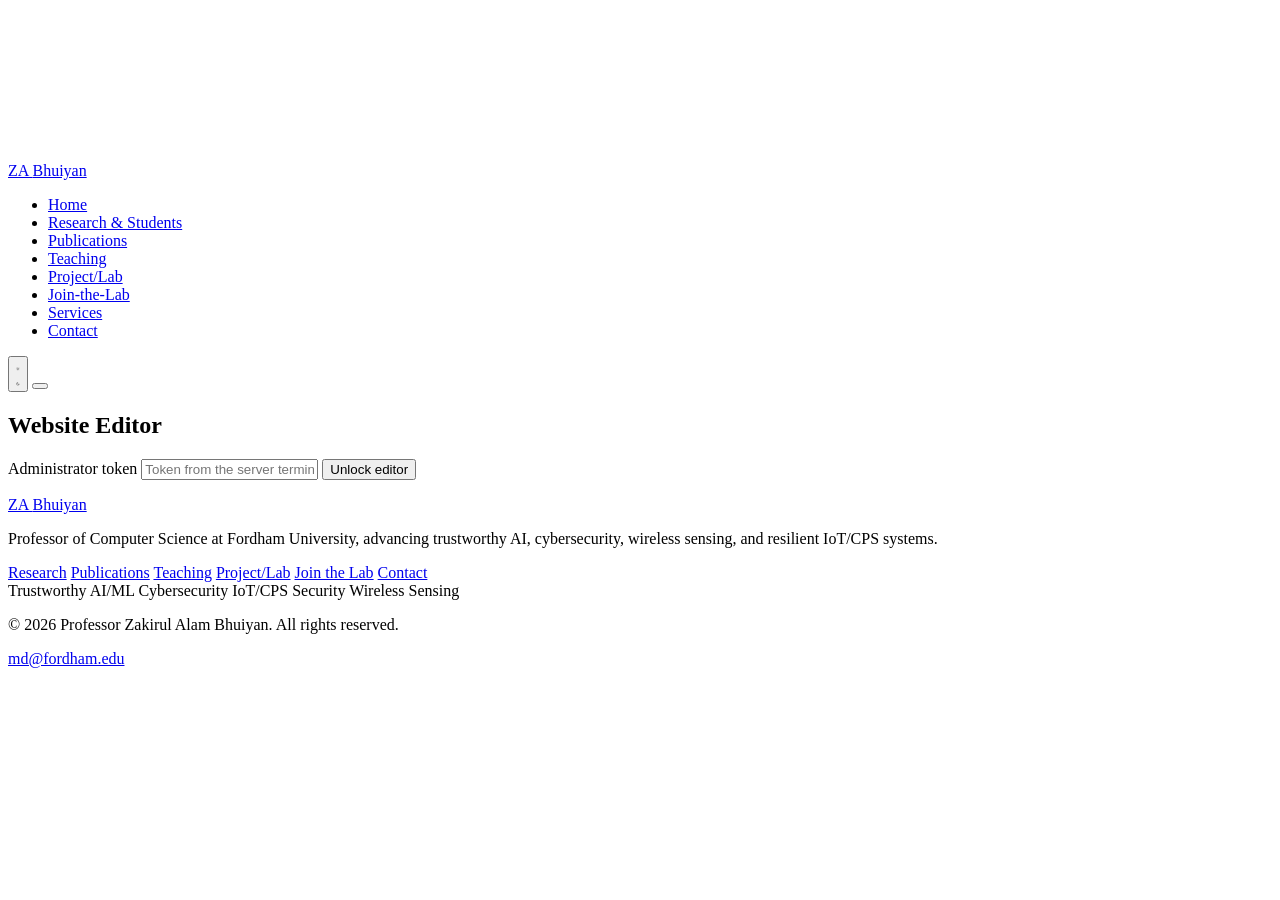
==== commit 3ead86c2: "Add files via upload" ====
--- a/admin.html
+++ b/admin.html
@@ -1,116 +1,116 @@
-<!DOCTYPE html>
-<html lang="en">
-
-<head>
-    <meta charset="UTF-8">
-    <meta name="viewport" content="width=device-width, initial-scale=1.0">
-    <title>Website Editor | Zakirul Alam Bhuiyan</title>
-    <meta name="robots" content="noindex, nofollow">
-<meta name="description"
-        content="Academic website of Professor Zakirul Alam Bhuiyan. Computer Science — Cybersecurity, Trustworthy AI/ML, Wireless Sensing, and Secure Systems.">
-    <link rel="preconnect" href="https://fonts.googleapis.com">
-    <link rel="preconnect" href="https://fonts.gstatic.com" crossorigin>
-    <link
-        href="https://fonts.googleapis.com/css2?family=Inter:wght@300;400;500;600&family=Outfit:wght@400;600;700;800&display=swap"
-        rel="stylesheet">
-    <link rel="stylesheet"
-        href="https://cdnjs.cloudflare.com/ajax/libs/font-awesome/6.5.2/css/all.min.css">
-    <link rel="stylesheet" href="style.css">
-    <link rel="stylesheet" href="revision.css">
-    <script>(function(){try{if(localStorage.getItem('theme')==='light'){document.documentElement.setAttribute('data-theme','light');}}catch(e){}})();</script>
-</head>
-
-<body>
-    <!-- Abstract Canvas Background (Neural/Wireless design) -->
-    <canvas id="bg-canvas"></canvas>
-
-    <!-- Navigation -->
-    <nav id="navbar">
-        <div class="nav-container">
-            <a href="index.html" class="logo">ZM <span>Bhuiyan</span></a>
-            <ul class="nav-links">
-                <li><a href="index.html" >Home</a></li>
-                <li><a href="research.html">Research & Students</a></li>
-                <li><a href="publications.html">Publications</a></li>
-                <li><a href="teaching.html">Teaching</a></li>
-                <li><a href="projects.html">Project/Lab</a></li>
-                <li><a href="join-lab.html">Join-the-Lab</a></li>
-                <li><a href="services.html">Services</a></li>
-                <li><a href="contact.html">Contact</a></li>
-            </ul>
-            <div class="nav-controls">
-                <button class="theme-toggle" aria-label="Toggle Theme">
-                    <svg class="sun-icon" viewBox="0 0 24 24" fill="none" stroke="currentColor" stroke-width="2"><circle cx="12" cy="12" r="5"/><path d="M12 1v2M12 21v2M4.22 4.22l1.42 1.42M18.36 18.36l1.42 1.42M1 12h2M21 12h2M4.22 19.78l1.42-1.42M18.36 5.64l1.42-1.42"/></svg>
-                    <svg class="moon-icon" viewBox="0 0 24 24" fill="none" stroke="currentColor" stroke-width="2"><path d="M21 12.79A9 9 0 1 1 11.21 3 7 7 0 0 0 21 12.79z"/></svg>
-                </button>
-                <button class="mobile-menu-btn" aria-label="Toggle Menu">
-                    <span class="bar"></span>
-                    <span class="bar"></span>
-                    <span class="bar"></span>
-                </button>
-            </div>
-        </div>
-    </nav>
-
-    <!-- Hero Section -->
-<section class="container admin-page">
-<h1 class="section-title">Website Editor</h1>
-<form id="admin-login" class="editor-login">
-<label for="admin-token">Administrator token</label>
-<input id="admin-token" type="password" autocomplete="off" required placeholder="Token from the server terminal">
-<button class="btn primary-btn" type="submit">Unlock editor</button>
-</form>
-<p id="admin-status" role="status" aria-live="polite"></p>
-<div id="admin-workspace" hidden>
-<div class="editor-toolbar"><h2>Publications</h2><button id="admin-lock" class="btn secondary-btn">Lock editor</button><button id="export-publications" class="btn secondary-btn">Export JSON</button></div>
-<p>Add or update a publication below. Citation numbers are assigned automatically by year, newest first.</p>
-<form id="publication-editor" class="editor-grid">
-<input type="hidden" name="id">
-<label class="full">Authors<input name="authors" required maxlength="3000" placeholder="Author names, in publication order"></label>
-<label class="full">Title<input name="title" required maxlength="3000"></label>
-<label class="full">Journal / conference / publisher<input name="venue" required maxlength="3000"></label>
-<label>Year<input name="year" type="number" min="1900" max="2100" required></label>
-<label>Type<select name="kind"><option value="journals">Journal / Transactions</option><option value="conferences">Conference</option><option value="books">Book / Magazine</option></select></label>
-<label>Volume<input name="volume" maxlength="100"></label><label>Issue / number<input name="issue" maxlength="100"></label>
-<label>Pages<input name="pages" maxlength="100"></label><label>Impact factor<input name="impact_factor" type="number" min="0" max="999" step=".001"></label>
-<label class="full">Publication / DOI URL<input name="url" type="url" maxlength="3000" placeholder="https://doi.org/…"></label>
-<label class="full">Comment<input name="comment" maxlength="3000"></label>
-<fieldset class="full"><legend>Research topics</legend><label><input name="topics" value="cyber" type="checkbox"> Cybersecurity</label><label><input name="topics" value="ai" type="checkbox"> Trustworthy AI / ML</label><label><input name="topics" value="wireless" type="checkbox"> Wireless sensing</label><label><input name="topics" value="iot" type="checkbox"> IoT / CPS</label></fieldset>
-<fieldset class="full"><legend>Journal recognition</legend><label><input name="prestigious" type="checkbox"> Prestigious journal</label><label><input name="sci" type="checkbox"> SCI indexed</label></fieldset>
-<div class="full editor-toolbar"><button type="submit" class="btn primary-btn">Save publication</button><button type="reset" class="btn secondary-btn">New / clear form</button></div>
-</form>
-<div id="editor-records"></div>
-<h2>Contact inbox</h2><p>Messages submitted through the website are saved here.</p><button id="refresh-inbox" class="btn secondary-btn">Refresh inbox</button><div id="editor-inbox"></div>
-</div></section>
-    <footer class="site-footer">
-        <div class="container footer-content">
-            <div class="footer-brand">
-                <a href="index.html" class="footer-logo">ZM <span>Bhuiyan</span></a>
-                <p>Professor of Computer Science at Fordham University, advancing trustworthy AI, cybersecurity, wireless sensing, and resilient IoT/CPS systems.</p>
-            </div>
-            <div class="footer-links">
-                <a href="research.html">Research</a>
-                <a href="publications.html">Publications</a>
-                <a href="teaching.html">Teaching</a>
-                <a href="projects.html">Project/Lab</a>
-                <a href="join-lab.html">Join the Lab</a>
-                <a href="contact.html">Contact</a>
-            </div>
-            <div class="footer-focus">
-                <span>Trustworthy AI/ML</span>
-                <span>Cybersecurity</span>
-                <span>IoT/CPS Security</span>
-                <span>Wireless Sensing</span>
-            </div>
-            <div class="footer-bottom">
-                <p>&copy; 2026 Professor Zakirul Alam Bhuiyan. All rights reserved.</p>
-                <a href="mailto:md@fordham.edu">md@fordham.edu</a>
-            </div>
-        </div>
-    </footer>
-    <script src="script.js"></script>
-<script src="admin.js"></script>
-</body>
-
-</html>
-
+<!DOCTYPE html>
+<html lang="en">
+
+<head>
+    <meta charset="UTF-8">
+    <meta name="viewport" content="width=device-width, initial-scale=1.0">
+    <title>Website Editor | Zakirul Alam Bhuiyan</title>
+    <meta name="robots" content="noindex, nofollow">
+<meta name="description"
+        content="Academic website of Professor Zakirul Alam Bhuiyan. Computer Science — Cybersecurity, Trustworthy AI/ML, Wireless Sensing, and Secure Systems.">
+    <link rel="preconnect" href="https://fonts.googleapis.com">
+    <link rel="preconnect" href="https://fonts.gstatic.com" crossorigin>
+    <link
+        href="https://fonts.googleapis.com/css2?family=Inter:wght@300;400;500;600&family=Outfit:wght@400;600;700;800&display=swap"
+        rel="stylesheet">
+    <link rel="stylesheet"
+        href="https://cdnjs.cloudflare.com/ajax/libs/font-awesome/6.5.2/css/all.min.css">
+    <link rel="stylesheet" href="css/style.css">
+    <link rel="stylesheet" href="css/revision.css">
+    <script>(function(){try{if(localStorage.getItem('theme')==='light'){document.documentElement.setAttribute('data-theme','light');}}catch(e){}})();</script>
+</head>
+
+<body>
+    <!-- Abstract Canvas Background (Neural/Wireless design) -->
+    <canvas id="bg-canvas"></canvas>
+
+    <!-- Navigation -->
+    <nav id="navbar">
+        <div class="nav-container">
+            <a href="index.html" class="logo">ZA <span>Bhuiyan</span></a>
+            <ul class="nav-links">
+                <li><a href="index.html" >Home</a></li>
+                <li><a href="research.html">Research & Students</a></li>
+                <li><a href="publications.html">Publications</a></li>
+                <li><a href="teaching.html">Teaching</a></li>
+                <li><a href="projects.html">Project/Lab</a></li>
+                <li><a href="join-lab.html">Join-the-Lab</a></li>
+                <li><a href="services.html">Services</a></li>
+                <li><a href="contact.html">Contact</a></li>
+            </ul>
+            <div class="nav-controls">
+                <button class="theme-toggle" aria-label="Toggle Theme">
+                    <svg class="sun-icon" viewBox="0 0 24 24" fill="none" stroke="currentColor" stroke-width="2"><circle cx="12" cy="12" r="5"/><path d="M12 1v2M12 21v2M4.22 4.22l1.42 1.42M18.36 18.36l1.42 1.42M1 12h2M21 12h2M4.22 19.78l1.42-1.42M18.36 5.64l1.42-1.42"/></svg>
+                    <svg class="moon-icon" viewBox="0 0 24 24" fill="none" stroke="currentColor" stroke-width="2"><path d="M21 12.79A9 9 0 1 1 11.21 3 7 7 0 0 0 21 12.79z"/></svg>
+                </button>
+                <button class="mobile-menu-btn" aria-label="Toggle Menu">
+                    <span class="bar"></span>
+                    <span class="bar"></span>
+                    <span class="bar"></span>
+                </button>
+            </div>
+        </div>
+    </nav>
+
+    <!-- Hero Section -->
+<section class="container admin-page">
+<h1 class="section-title">Website Editor</h1>
+<form id="admin-login" class="editor-login">
+<label for="admin-token">Administrator token</label>
+<input id="admin-token" type="password" autocomplete="off" required placeholder="Token from the server terminal">
+<button class="btn primary-btn" type="submit">Unlock editor</button>
+</form>
+<p id="admin-status" role="status" aria-live="polite"></p>
+<div id="admin-workspace" hidden>
+<div class="editor-toolbar"><h2>Publications</h2><button id="admin-lock" class="btn secondary-btn">Lock editor</button><button id="export-publications" class="btn secondary-btn">Export JSON</button></div>
+<p>Add or update a publication below. Citation numbers are assigned automatically by year, newest first.</p>
+<form id="publication-editor" class="editor-grid">
+<input type="hidden" name="id">
+<label class="full">Authors<input name="authors" required maxlength="3000" placeholder="Author names, in publication order"></label>
+<label class="full">Title<input name="title" required maxlength="3000"></label>
+<label class="full">Journal / conference / publisher<input name="venue" required maxlength="3000"></label>
+<label>Year<input name="year" type="number" min="1900" max="2100" required></label>
+<label>Type<select name="kind"><option value="journals">Journal / Transactions</option><option value="conferences">Conference</option><option value="books">Book / Magazine</option></select></label>
+<label>Volume<input name="volume" maxlength="100"></label><label>Issue / number<input name="issue" maxlength="100"></label>
+<label>Pages<input name="pages" maxlength="100"></label><label>Impact factor<input name="impact_factor" type="number" min="0" max="999" step=".001"></label>
+<label class="full">Publication / DOI URL<input name="url" type="url" maxlength="3000" placeholder="https://doi.org/…"></label>
+<label class="full">Comment<input name="comment" maxlength="3000"></label>
+<fieldset class="full"><legend>Research topics</legend><label><input name="topics" value="cyber" type="checkbox"> Cybersecurity</label><label><input name="topics" value="ai" type="checkbox"> Trustworthy AI / ML</label><label><input name="topics" value="wireless" type="checkbox"> Wireless sensing</label><label><input name="topics" value="iot" type="checkbox"> IoT / CPS</label></fieldset>
+<fieldset class="full"><legend>Journal recognition</legend><label><input name="prestigious" type="checkbox"> Prestigious journal</label><label><input name="sci" type="checkbox"> SCI indexed</label></fieldset>
+<div class="full editor-toolbar"><button type="submit" class="btn primary-btn">Save publication</button><button type="reset" class="btn secondary-btn">New / clear form</button></div>
+</form>
+<div id="editor-records"></div>
+<h2>Contact inbox</h2><p>Messages submitted through the website are saved here.</p><button id="refresh-inbox" class="btn secondary-btn">Refresh inbox</button><div id="editor-inbox"></div>
+</div></section>
+    <footer class="site-footer">
+        <div class="container footer-content">
+            <div class="footer-brand">
+                <a href="index.html" class="footer-logo">ZA <span>Bhuiyan</span></a>
+                <p>Professor of Computer Science at Fordham University, advancing trustworthy AI, cybersecurity, wireless sensing, and resilient IoT/CPS systems.</p>
+            </div>
+            <div class="footer-links">
+                <a href="research.html">Research</a>
+                <a href="publications.html">Publications</a>
+                <a href="teaching.html">Teaching</a>
+                <a href="projects.html">Project/Lab</a>
+                <a href="join-lab.html">Join the Lab</a>
+                <a href="contact.html">Contact</a>
+            </div>
+            <div class="footer-focus">
+                <span>Trustworthy AI/ML</span>
+                <span>Cybersecurity</span>
+                <span>IoT/CPS Security</span>
+                <span>Wireless Sensing</span>
+            </div>
+            <div class="footer-bottom">
+                <p>&copy; 2026 Professor Zakirul Alam Bhuiyan. All rights reserved.</p>
+                <a href="mailto:md@fordham.edu">md@fordham.edu</a>
+            </div>
+        </div>
+    </footer>
+    <script src="js/script.js"></script>
+<script src="js/admin.js"></script>
+</body>
+
+</html>
+
